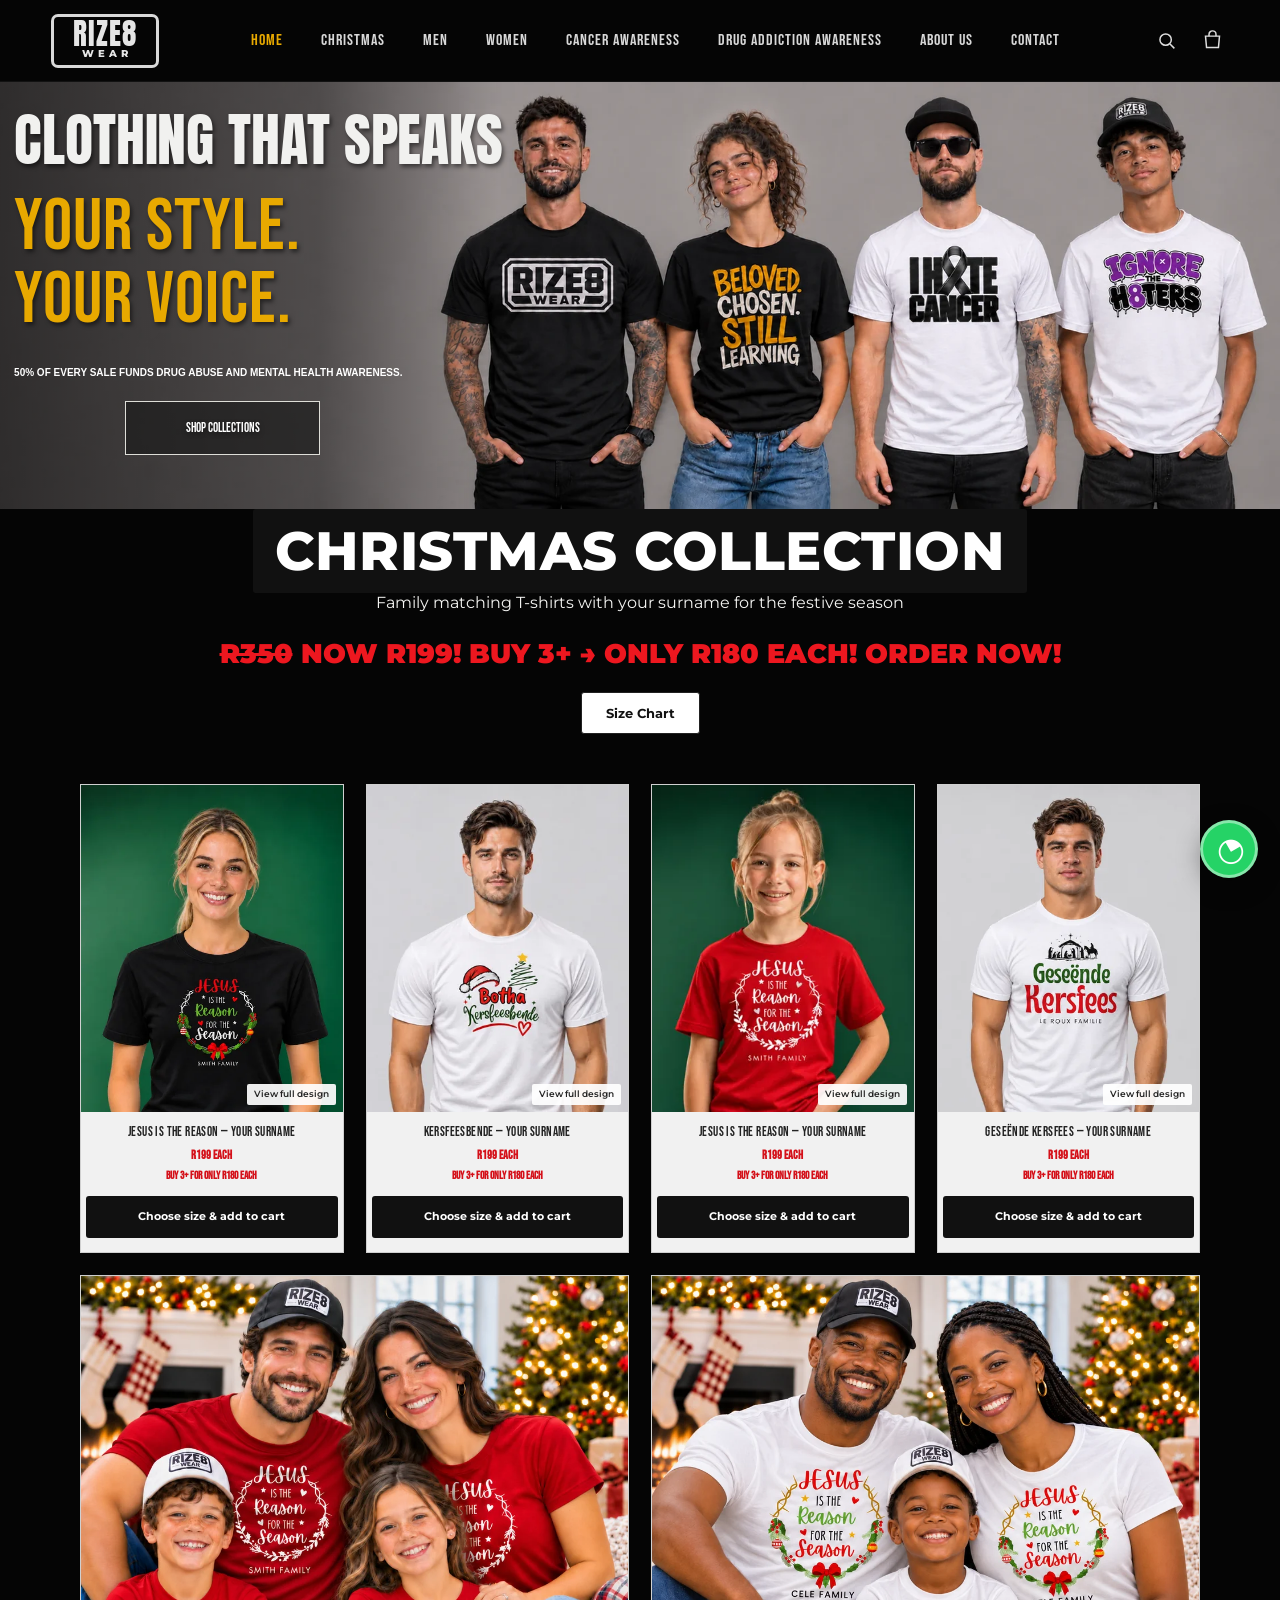
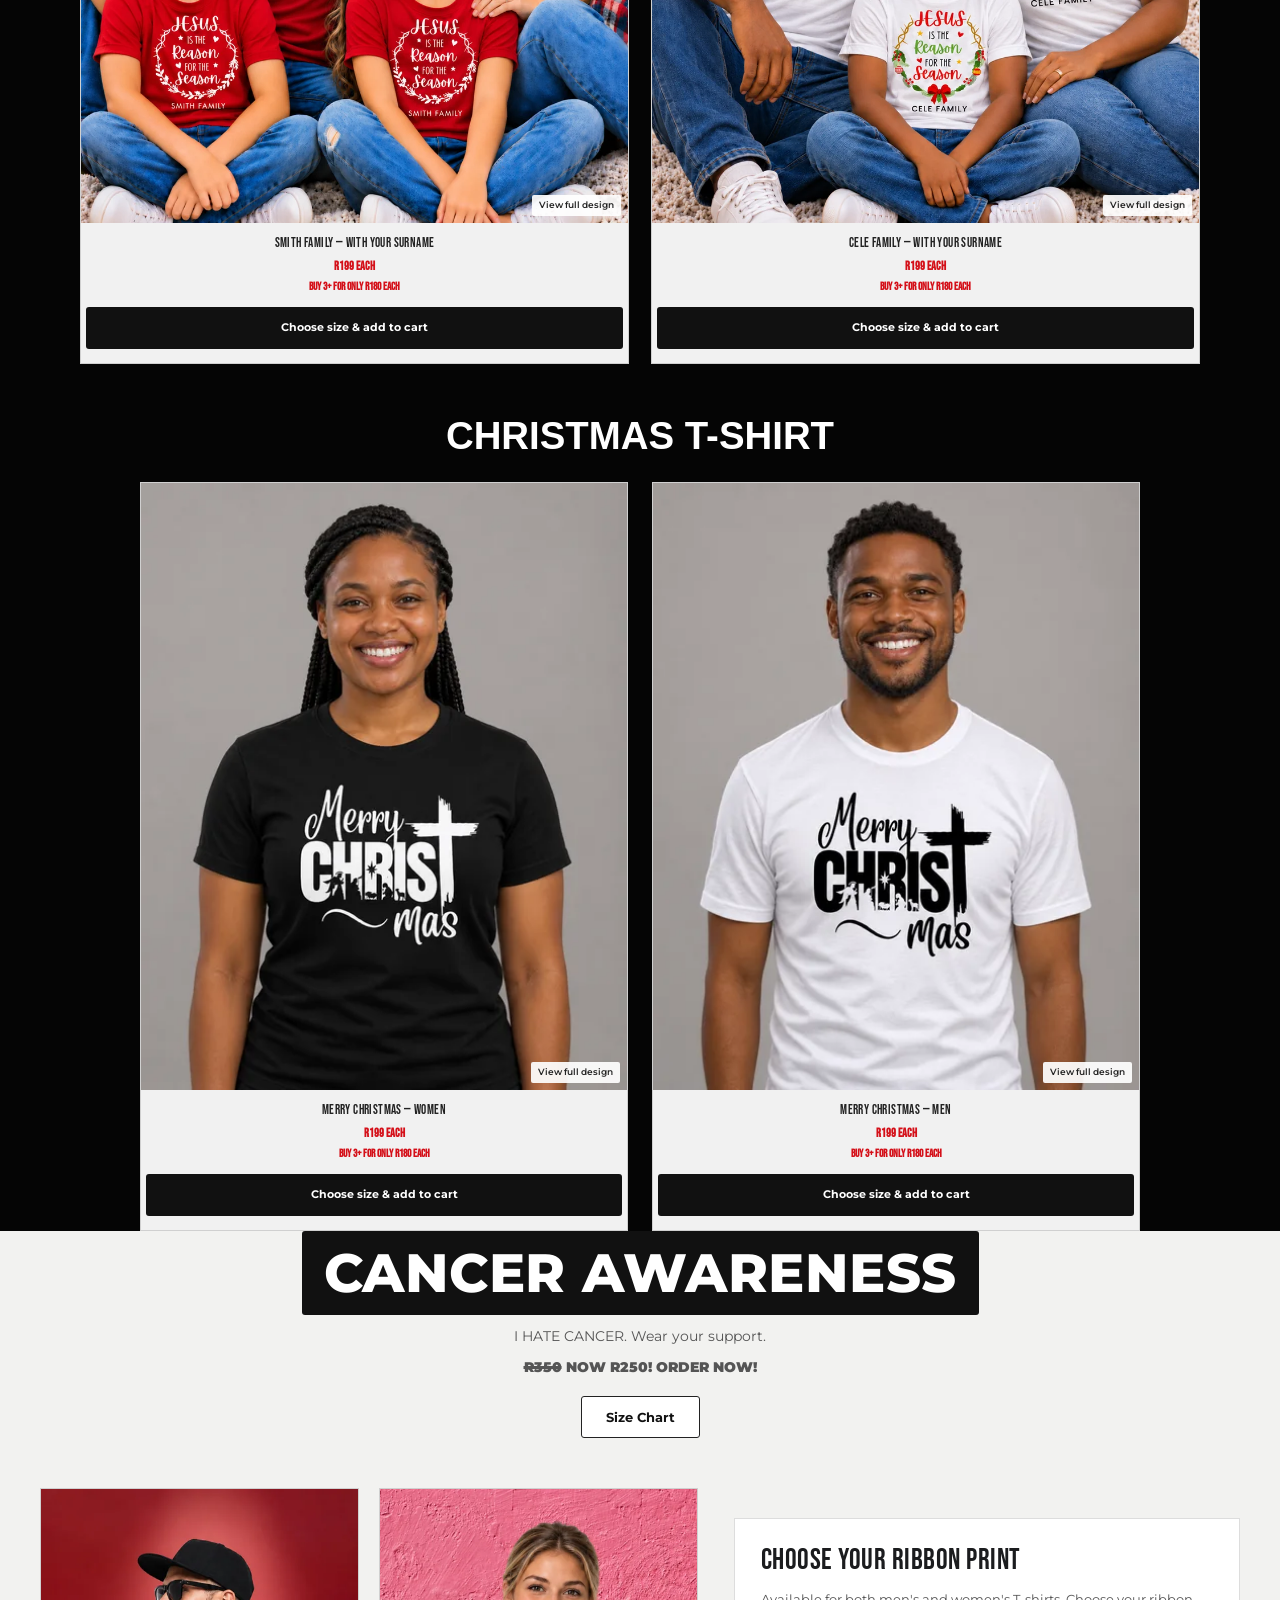
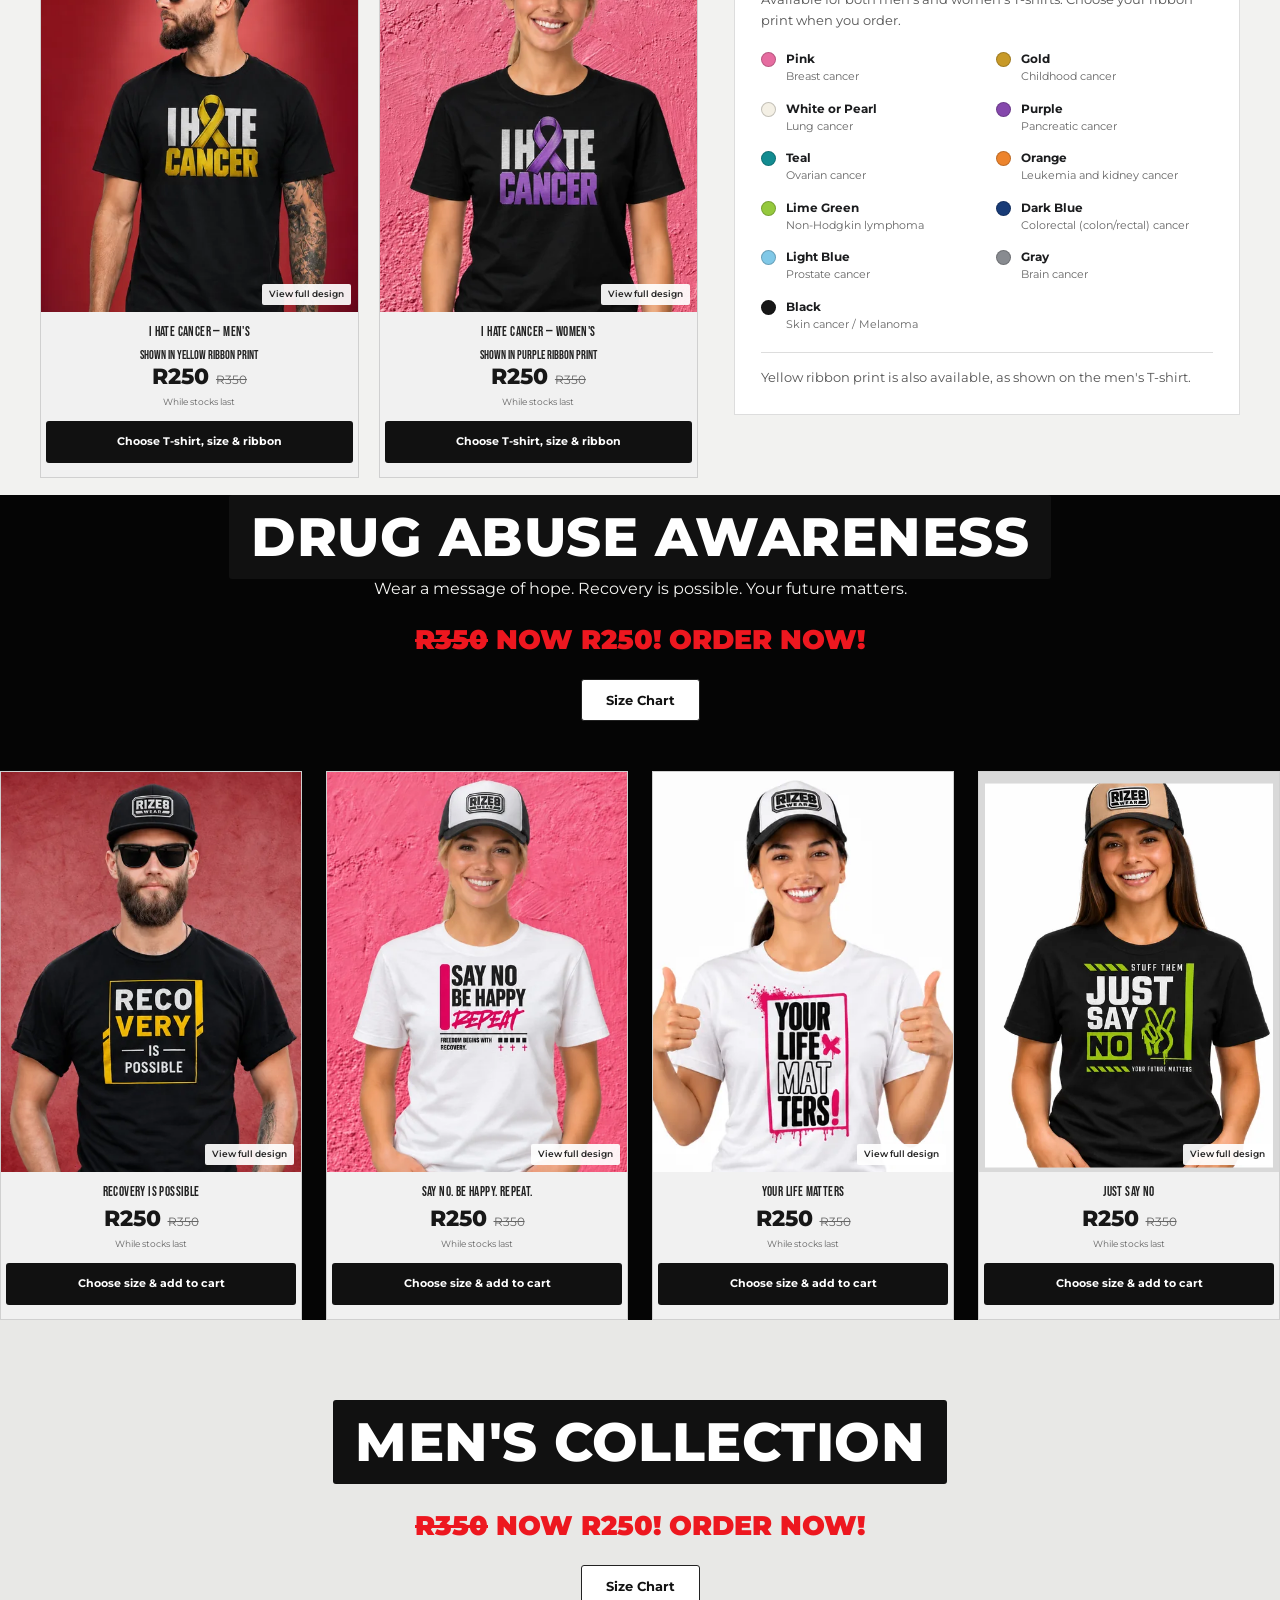
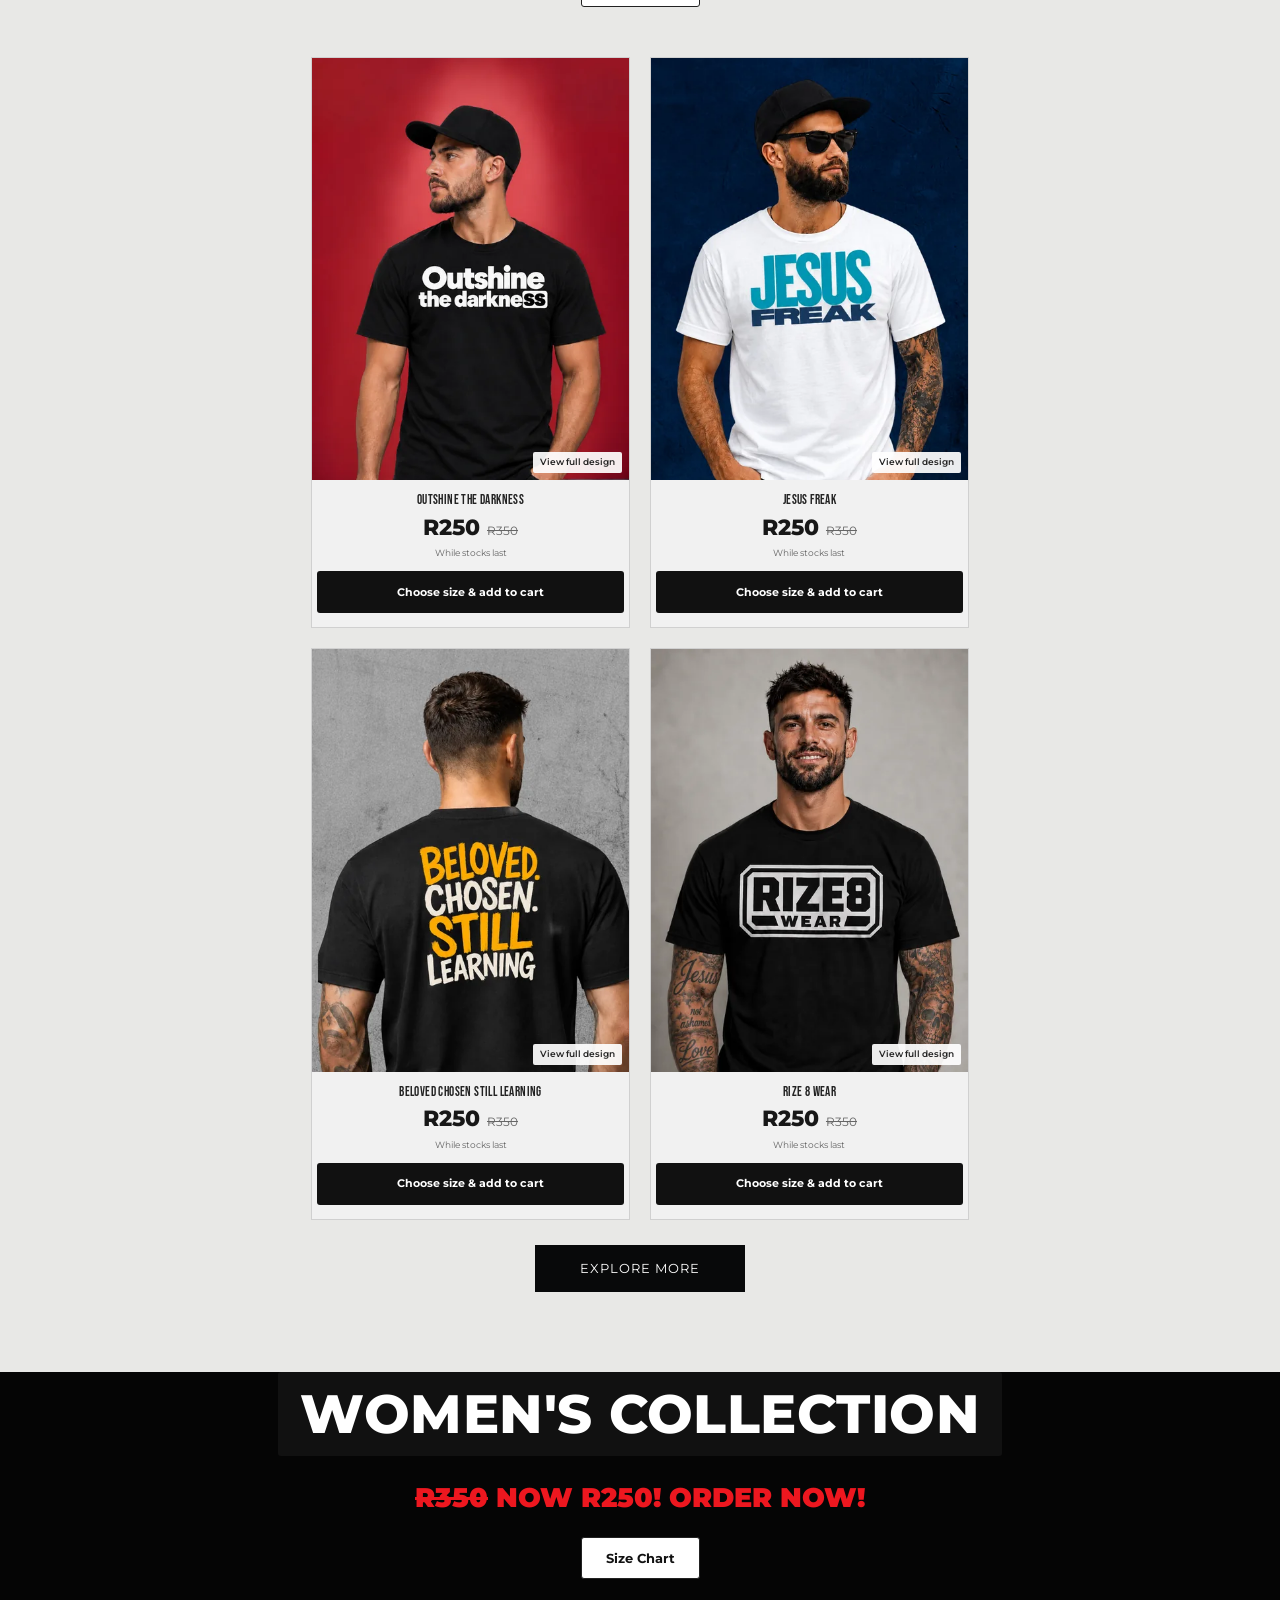
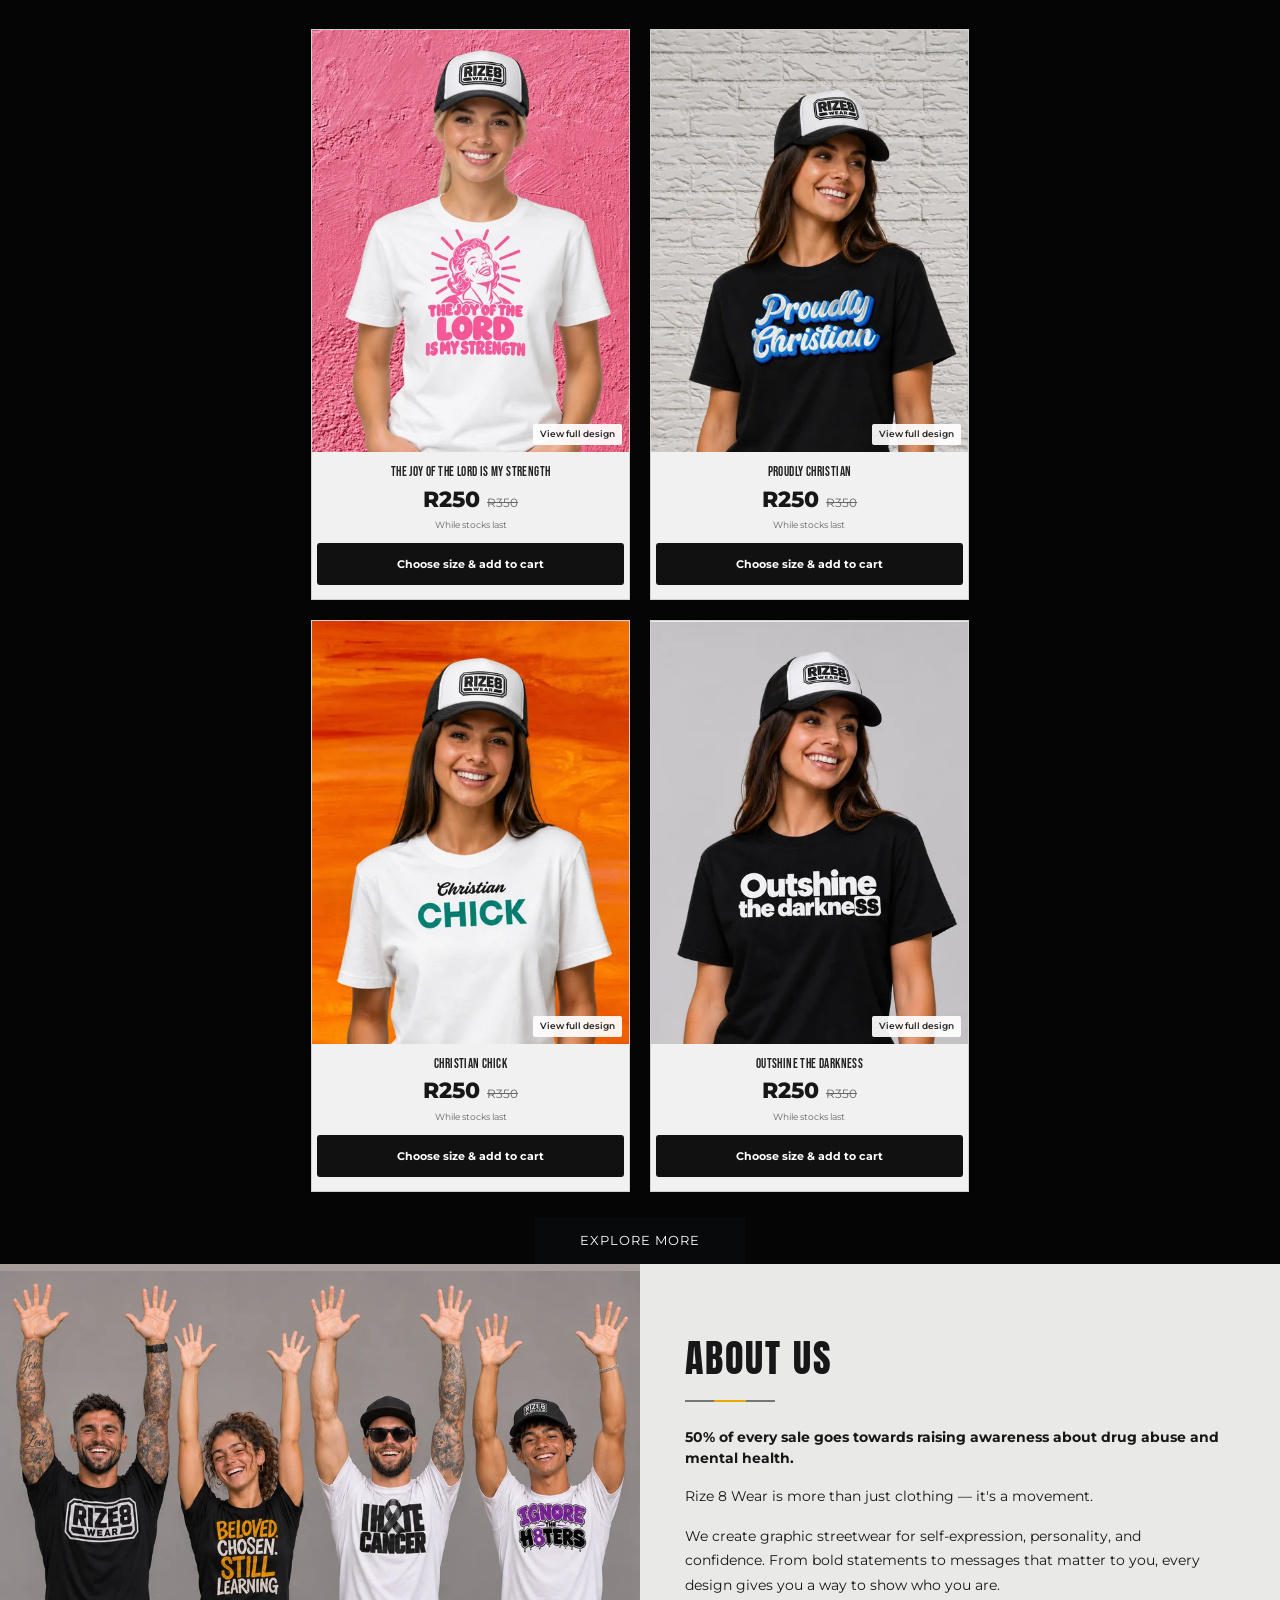
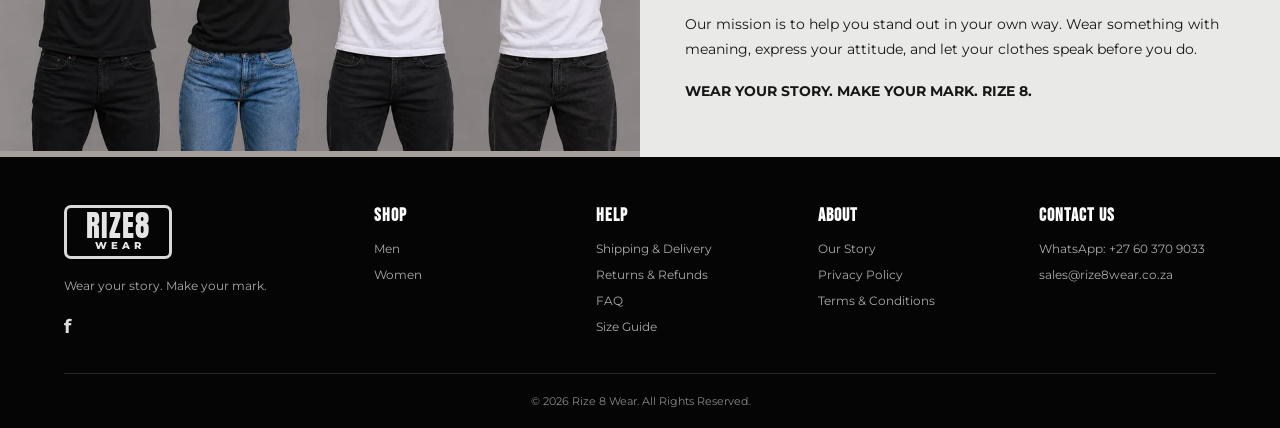
==== index.html @ f811d593 "Run the private R5 test through the normal cart and delivery checkout" ====
<!DOCTYPE html>
<html lang="en">
<head>
  <meta charset="UTF-8">
  <script src="checkout-test.js?v=a9cabbd71dc0"></script>
  <meta name="viewport" content="width=device-width, initial-scale=1.0">

  <title>RIZE 8 Wear | Wear Your Story. Make Your Mark.</title>

  <link rel="preload" as="image" href="images/optimized/10fe5b9bd4d6-hero.webp" media="(max-width: 800px)" fetchpriority="high">
  <link rel="preload" as="image" href="images/optimized/34b0c50af934-hero.webp" media="(min-width: 801px)" fetchpriority="high">
  <link rel="preconnect" href="https://fonts.googleapis.com">
  <link rel="preconnect" href="https://fonts.gstatic.com" crossorigin>

  <link
    href="https://fonts.googleapis.com/css2?family=Anton&family=Bebas+Neue&family=Montserrat:wght@400;500;600;700;800&display=swap"
    rel="stylesheet"
  >

  <link rel="stylesheet" href="style.css?v=5d195c295c37">
<!-- Meta Pixel Code -->
<script>
!function(f,b,e,v,n,t,s)
{if(f.fbq)return;n=f.fbq=function(){n.callMethod?
n.callMethod.apply(n,arguments):n.queue.push(arguments)};
if(!f._fbq)f._fbq=n;n.push=n;n.loaded=!0;n.version='2.0';
n.queue=[];t=b.createElement(e);t.async=!0;
t.src=v;s=b.getElementsByTagName(e)[0];
s.parentNode.insertBefore(t,s)}(window, document,'script',
'https://connect.facebook.net/en_US/fbevents.js');
fbq('init', '1928208843860853');
fbq('track', 'PageView');
</script>
<!-- End Meta Pixel Code -->
</head>

<body>
<noscript><img height="1" width="1" style="display:none" src="https://www.facebook.com/tr?id=1928208843860853&amp;ev=PageView&amp;noscript=1" alt=""></noscript>

  <!-- =========================
       HEADER
  ========================== -->

  <header class="site-header">

    <a href="#home" class="logo" aria-label="RIZE 8 Wear Home">
      <span>RIZE8</span>
      <small>WEAR</small>
    </a>

    <nav class="main-nav" id="mainNav">
      <a href="#home" class="active">HOME</a>

      <a href="#christmas-clothing">CHRISTMAS</a>

      <a href="#menCatalog">MEN</a>

      <a href="#womenCatalog">WOMEN</a>

      <a href="#cancer-awareness">CANCER AWARENESS</a>

      <a href="#drug-abuse-awareness">DRUG ADDICTION AWARENESS</a>

      <a href="#about">ABOUT US</a>
      <a href="#contact">CONTACT</a>
    </nav>

    <div class="header-actions">

      <button class="icon-btn" aria-label="Search" id="searchBtn">
        <svg viewBox="0 0 24 24" aria-hidden="true">
          <circle cx="11" cy="11" r="6.5"></circle>
          <path d="M16 16L21 21"></path>
        </svg>
      </button>

      <button class="icon-btn cart-button" aria-label="Shopping Cart">
        <svg viewBox="0 0 24 24" aria-hidden="true">
          <path d="M4 7h16l-1.2 13H5.2L4 7Z"></path>
          <path d="M8 7V5a4 4 0 0 1 8 0v2"></path>
        </svg>

        <span class="cart-count">0</span>
      </button>

      <button class="mobile-menu-btn" id="mobileMenuBtn" aria-label="Open Menu">
        <span></span>
        <span></span>
        <span></span>
      </button>

    </div>

  </header>


  <!-- =========================
       HERO
  ========================== -->

  <main>

    <section class="hero" id="home">

      <div class="hero-overlay"></div>



      <div class="hero-content">

        <p class="hero-eyebrow">RIZE 8 WEAR</p>

        <h1>CLOTHING THAT SPEAKS</h1>

        <h2><span>YOUR STYLE.</span> <span>YOUR VOICE.</span></h2>
        <div class="hero-support-row"><div class="hero-charity-sticker" role="img" aria-label="50 percent">50%</div><p class="hero-support-copy">of every sale goes towards raising awareness about drug abuse and mental health.</p></div>
        <p class="hero-mobile-support">50% OF EVERY SALE FUNDS DRUG ABUSE AND MENTAL HEALTH AWARENESS.</p>

        <a href="#christmas-clothing" class="outline-btn">
          SHOP COLLECTIONS
        </a>

      </div>

      <picture class="hero-model"><source media="(max-width: 800px)" type="image/webp" srcset="images/optimized/10fe5b9bd4d6-hero.webp"><img src="images/optimized/34b0c50af934-hero.webp" alt="Four RIZE8 Wear models showcasing graphic T-shirts" fetchpriority="high" width="2172" height="724" decoding="async"></picture>

    </section>

    <section class="clothing-section christmas-section" id="christmas-clothing" data-audience="Christmas"><div class="section-title"><h2>CHRISTMAS COLLECTION</h2><div class="title-line"></div><p>Family matching T-shirts with your surname for the festive season</p><p class="christmas-deal"><strong><del aria-label="Previous price R350">R350</del> NOW R199! BUY 3+ &rarr; ONLY R180 EACH! ORDER NOW!</strong></p><button type="button" class="size-chart-button" data-size-chart="christmas-size-chart" aria-haspopup="dialog">Size Chart</button></div><div class="product-grid christmas-grid">
<article class="product-card christmas-card christmas-mom" data-christmas data-price="199" data-bulk-price="180" data-bulk-minimum="3" data-product-id="christmas-mom-jesus-is-the-reason"><div class="product-image"><img src="images/optimized/8939073baa20-480.webp" alt="Mom wearing a black Smith Family Jesus Is the Reason for the Season Christmas T-shirt" loading="lazy" width="1082" height="1454" decoding="async" srcset="images/optimized/8939073baa20-480.webp 480w, images/optimized/8939073baa20-960.webp 960w" sizes="(max-width: 700px) 50vw, (max-width: 1200px) 33vw, 420px" data-full-src="images/optimized/8939073baa20-full.webp"></div><div class="product-info"><h4>JESUS IS THE REASON — YOUR SURNAME</h4><p class="christmas-price">R199 each <span>Buy 3+ for only R180 each</span></p></div></article>
<article class="product-card christmas-card christmas-dad" data-christmas data-price="199" data-bulk-price="180" data-bulk-minimum="3" data-product-id="christmas-dad-botha-kersfeesbende"><div class="product-image"><img src="images/optimized/6912e85e535f-480.webp" alt="Dad wearing a white Botha Kersfeesbende Christmas T-shirt" loading="lazy" width="1122" height="1402" decoding="async" srcset="images/optimized/6912e85e535f-480.webp 480w, images/optimized/6912e85e535f-960.webp 960w" sizes="(max-width: 700px) 50vw, (max-width: 1200px) 33vw, 420px" data-full-src="images/optimized/6912e85e535f-full.webp"></div><div class="product-info"><h4>KERSFEESBENDE — YOUR SURNAME</h4><p class="christmas-price">R199 each <span>Buy 3+ for only R180 each</span></p></div></article>
<article class="product-card christmas-card christmas-girl" data-christmas data-price="199" data-bulk-price="180" data-bulk-minimum="3" data-product-id="christmas-kids-jesus-is-the-reason"><div class="product-image"><img src="images/optimized/7acee882f2a4-480.webp" alt="Girl wearing a red Smith Family Jesus Is the Reason for the Season Christmas T-shirt" loading="lazy" width="1254" height="1254" decoding="async" srcset="images/optimized/7acee882f2a4-480.webp 480w, images/optimized/7acee882f2a4-960.webp 960w" sizes="(max-width: 700px) 50vw, (max-width: 1200px) 33vw, 420px" data-full-src="images/optimized/7acee882f2a4-full.webp"></div><div class="product-info"><h4>JESUS IS THE REASON — YOUR SURNAME</h4><p class="christmas-price">R199 each <span>Buy 3+ for only R180 each</span></p></div></article>
<article class="product-card christmas-card christmas-nativity" data-christmas data-price="199" data-bulk-price="180" data-bulk-minimum="3" data-product-id="christmas-geseende-kersfees-le-roux-familie"><div class="product-image"><img src="images/optimized/74b1e43a6fc1-480.webp" alt="Man wearing a white Geseënde Kersfees nativity T-shirt personalised for Le Roux Familie" loading="lazy" width="1122" height="1402" decoding="async" srcset="images/optimized/74b1e43a6fc1-480.webp 480w, images/optimized/74b1e43a6fc1-960.webp 960w" sizes="(max-width: 700px) 50vw, (max-width: 1200px) 33vw, 420px" data-full-src="images/optimized/74b1e43a6fc1-full.webp"></div><div class="product-info"><h4>GESEËNDE KERSFEES — YOUR SURNAME</h4><p class="christmas-price">R199 each <span>Buy 3+ for only R180 each</span></p></div></article>
<div class="christmas-family-grid"><article class="product-card christmas-card christmas-family-card" data-christmas data-price="199" data-bulk-price="180" data-bulk-minimum="3" data-product-id="christmas-smith-family-matching-christmas-t-shirts"><div class="product-image"><img src="images/optimized/4080202c6b9f-480.webp" alt="Family of four wearing matching red Jesus Is the Reason for the Season Christmas T-shirts" loading="lazy" width="1254" height="1254" decoding="async" srcset="images/optimized/4080202c6b9f-480.webp 480w, images/optimized/4080202c6b9f-960.webp 960w" sizes="(max-width: 700px) 100vw, 600px" data-full-src="images/optimized/4080202c6b9f-full.webp"></div><div class="product-info"><h4>SMITH FAMILY — WITH YOUR SURNAME</h4><p class="christmas-price">R199 each <span>Buy 3+ for only R180 each</span></p></div></article><article class="product-card christmas-card christmas-family-card" data-christmas data-price="199" data-bulk-price="180" data-bulk-minimum="3" data-product-id="christmas-smith-family-white-christmas-t-shirts"><div class="product-image"><img src="images/optimized/c41fc6c1b6a3-480.webp" alt="Cele family of three wearing matching white Jesus Is the Reason for the Season Christmas T-shirts" loading="lazy" width="1254" height="1254" decoding="async" srcset="images/optimized/c41fc6c1b6a3-480.webp 480w, images/optimized/c41fc6c1b6a3-960.webp 960w" sizes="(max-width: 700px) 100vw, 600px" data-full-src="images/optimized/c41fc6c1b6a3-full.webp"></div><div class="product-info"><h4>CELE FAMILY — WITH YOUR SURNAME</h4><p class="christmas-price">R199 each <span>Buy 3+ for only R180 each</span></p></div></article></div>
</div><div class="christmas-individual"><h3>CHRISTMAS T-SHIRT</h3><div class="christmas-individual-grid"><article class="product-card christmas-card" data-christmas data-price="199" data-bulk-price="180" data-bulk-minimum="3" data-product-id="christmas-merry-christmas-women"><div class="product-image"><img src="images/optimized/3e853dd66dfb-480.webp" alt="Merry CHRISTmas women's T-shirt" loading="lazy" width="1122" height="1402" decoding="async" srcset="images/optimized/3e853dd66dfb-480.webp 480w, images/optimized/3e853dd66dfb-960.webp 960w" sizes="(max-width: 700px) 50vw, (max-width: 1200px) 33vw, 420px" data-full-src="images/optimized/3e853dd66dfb-full.webp"></div><div class="product-info"><h4>MERRY CHRISTMAS — WOMEN</h4><p class="christmas-price">R199 each <span>Buy 3+ for only R180 each</span></p></div></article><article class="product-card christmas-card" data-christmas data-price="199" data-bulk-price="180" data-bulk-minimum="3" data-product-id="christmas-merry-christmas-men"><div class="product-image"><img src="images/optimized/7fe50fa643c5-480.webp" alt="Merry CHRISTmas men's T-shirt" loading="lazy" width="1122" height="1402" decoding="async" srcset="images/optimized/7fe50fa643c5-480.webp 480w, images/optimized/7fe50fa643c5-960.webp 960w" sizes="(max-width: 700px) 50vw, (max-width: 1200px) 33vw, 420px" data-full-src="images/optimized/7fe50fa643c5-full.webp"></div><div class="product-info"><h4>MERRY CHRISTMAS — MEN</h4><p class="christmas-price">R199 each <span>Buy 3+ for only R180 each</span></p></div></article></div></div></section>
    <section class="clothing-section cancer-section" id="cancer-awareness" aria-labelledby="cancer-title">
      <div class="section-title"><h2 id="cancer-title">CANCER AWARENESS</h2><div class="title-line"></div><p>I HATE CANCER. Wear your support.</p><p class="collection-deal"><strong><del aria-label="Previous price R350">R350</del> NOW R250! ORDER NOW!</strong></p><button type="button" class="size-chart-button" data-size-chart="cancer-size-chart" aria-haspopup="dialog">Size Chart</button></div>
      <div class="cancer-layout">
        <div class="product-grid cancer-grid"><article class="product-card" data-cancer data-audience="Men's" data-ribbon="Yellow" data-price="250" data-product-id="men-s-i-hate-cancer-men-s"><div class="product-image"><img src="images/optimized/1d3904d883dc-480.webp" alt="I HATE CANCER — YELLOW RIBBON T-shirt" loading="lazy" style="top: 0%" width="941" height="1672" decoding="async" srcset="images/optimized/1d3904d883dc-480.webp 480w, images/optimized/1d3904d883dc-960.webp 941w" sizes="(max-width: 700px) 50vw, (max-width: 1200px) 33vw, 420px" data-full-src="images/optimized/1d3904d883dc-full.webp"></div><div class="product-info"><h4>I HATE CANCER — MEN'S</h4><p class="cancer-feature-caption">Shown in yellow ribbon print</p><div class="launch-offer"><div class="launch-prices"><strong>R250</strong><del aria-label="Normal price R350">R350</del></div><span class="launch-stock">While stocks last</span></div></div></article>
<article class="product-card" data-cancer data-audience="Women's" data-ribbon="Purple" data-price="250" data-product-id="women-s-i-hate-cancer-women-s"><div class="product-image"><img src="images/optimized/0d1162e6e6f0-480.webp" alt="I HATE CANCER — PURPLE RIBBON T-shirt" loading="lazy" style="top: 0%" width="941" height="1672" decoding="async" srcset="images/optimized/0d1162e6e6f0-480.webp 480w, images/optimized/0d1162e6e6f0-960.webp 941w" sizes="(max-width: 700px) 50vw, (max-width: 1200px) 33vw, 420px" data-full-src="images/optimized/0d1162e6e6f0-full.webp"></div><div class="product-info"><h4>I HATE CANCER — WOMEN'S</h4><p class="cancer-feature-caption">Shown in purple ribbon print</p><div class="launch-offer"><div class="launch-prices"><strong>R250</strong><del aria-label="Normal price R350">R350</del></div><span class="launch-stock">While stocks last</span></div></div></article></div>
        <div class="ribbon-guide"><h3>CHOOSE YOUR RIBBON PRINT</h3><p>Available for both men's and women's T-shirts. Choose your ribbon print when you order.</p>
          <ul class="ribbon-list"><li><span class="ribbon-swatch" style="--ribbon-color:#e66ca0" aria-hidden="true"></span><span><strong>Pink</strong><span>Breast cancer</span></span></li>
<li><span class="ribbon-swatch" style="--ribbon-color:#c89a28" aria-hidden="true"></span><span><strong>Gold</strong><span>Childhood cancer</span></span></li>
<li><span class="ribbon-swatch" style="--ribbon-color:#f4f0e5" aria-hidden="true"></span><span><strong>White or Pearl</strong><span>Lung cancer</span></span></li>
<li><span class="ribbon-swatch" style="--ribbon-color:#8548ac" aria-hidden="true"></span><span><strong>Purple</strong><span>Pancreatic cancer</span></span></li>
<li><span class="ribbon-swatch" style="--ribbon-color:#128c91" aria-hidden="true"></span><span><strong>Teal</strong><span>Ovarian cancer</span></span></li>
<li><span class="ribbon-swatch" style="--ribbon-color:#ed842d" aria-hidden="true"></span><span><strong>Orange</strong><span>Leukemia and kidney cancer</span></span></li>
<li><span class="ribbon-swatch" style="--ribbon-color:#95c93d" aria-hidden="true"></span><span><strong>Lime Green</strong><span>Non-Hodgkin lymphoma</span></span></li>
<li><span class="ribbon-swatch" style="--ribbon-color:#183b77" aria-hidden="true"></span><span><strong>Dark Blue</strong><span>Colorectal (colon/rectal) cancer</span></span></li>
<li><span class="ribbon-swatch" style="--ribbon-color:#80c8e7" aria-hidden="true"></span><span><strong>Light Blue</strong><span>Prostate cancer</span></span></li>
<li><span class="ribbon-swatch" style="--ribbon-color:#888b90" aria-hidden="true"></span><span><strong>Gray</strong><span>Brain cancer</span></span></li>
<li><span class="ribbon-swatch" style="--ribbon-color:#171717" aria-hidden="true"></span><span><strong>Black</strong><span>Skin cancer / Melanoma</span></span></li></ul>
          <p class="ribbon-note">Yellow ribbon print is also available, as shown on the men's T-shirt.</p>
        </div>
      </div>
    </section>



   <!-- =========================
     MEN'S CLOTHING
========================= -->
<section id="drug-abuse-awareness" class="clothing-section drug-awareness-section" data-audience="Drug Abuse Awareness" aria-labelledby="drug-awareness-title"><div class="section-title"><h2 id="drug-awareness-title">DRUG ABUSE AWARENESS</h2><p>Wear a message of hope. Recovery is possible. Your future matters.</p><p class="collection-deal"><strong><del>R350</del> NOW R250! ORDER NOW!</strong></p><button type="button" class="size-chart-button" data-size-chart="men-size-chart">Size Chart</button></div><div class="drug-awareness-grid"><article class="product-card" data-price="250" data-product-id="drug-recovery-is-possible"><div class="product-image"><img src="images/optimized/beed299ec25f-480.webp" alt="RECOVERY IS POSSIBLE drug abuse awareness T-shirt" loading="lazy" width="941" height="1672" decoding="async" srcset="images/optimized/beed299ec25f-480.webp 480w, images/optimized/beed299ec25f-960.webp 941w" sizes="(max-width: 700px) 50vw, (max-width: 1200px) 33vw, 420px" data-full-src="images/optimized/beed299ec25f-full.webp"></div><div class="product-info"><h4>RECOVERY IS POSSIBLE</h4><div class="launch-offer"><div class="launch-prices"><strong>R250</strong><del aria-label="Normal price R350">R350</del></div><span class="launch-stock">While stocks last</span></div></div></article>
<article class="product-card" data-price="250" data-product-id="drug-say-no-be-happy"><div class="product-image"><img src="images/optimized/912939443933-480.webp" alt="SAY NO. BE HAPPY. REPEAT. drug abuse awareness T-shirt" loading="lazy" width="931" height="1690" decoding="async" srcset="images/optimized/912939443933-480.webp 480w, images/optimized/912939443933-960.webp 931w" sizes="(max-width: 700px) 50vw, (max-width: 1200px) 33vw, 420px" data-full-src="images/optimized/912939443933-full.webp"></div><div class="product-info"><h4>SAY NO. BE HAPPY. REPEAT.</h4><div class="launch-offer"><div class="launch-prices"><strong>R250</strong><del aria-label="Normal price R350">R350</del></div><span class="launch-stock">While stocks last</span></div></div></article>
<article class="product-card" data-price="250" data-product-id="drug-your-life-matters"><div class="product-image"><img src="images/optimized/9a2d2d7e23fd-480.webp" alt="YOUR LIFE MATTERS drug abuse awareness T-shirt" loading="lazy" width="922" height="1706" decoding="async" srcset="images/optimized/9a2d2d7e23fd-480.webp 480w, images/optimized/9a2d2d7e23fd-960.webp 922w" sizes="(max-width: 700px) 50vw, (max-width: 1200px) 33vw, 420px" data-full-src="images/optimized/9a2d2d7e23fd-full.webp"></div><div class="product-info"><h4>YOUR LIFE MATTERS</h4><div class="launch-offer"><div class="launch-prices"><strong>R250</strong><del aria-label="Normal price R350">R350</del></div><span class="launch-stock">While stocks last</span></div></div></article>
<article class="product-card" data-price="250" data-product-id="drug-just-say-no"><div class="product-image"><img src="images/optimized/857c577b1429-480.webp" alt="JUST SAY NO drug abuse awareness T-shirt" loading="lazy" width="998" height="1576" decoding="async" srcset="images/optimized/857c577b1429-480.webp 480w, images/optimized/857c577b1429-960.webp 960w" sizes="(max-width: 700px) 50vw, (max-width: 1200px) 33vw, 420px" data-full-src="images/optimized/857c577b1429-full.webp"></div><div class="product-info"><h4>JUST SAY NO</h4><div class="launch-offer"><div class="launch-prices"><strong>R250</strong><del aria-label="Normal price R350">R350</del></div><span class="launch-stock">While stocks last</span></div></div></article></div></section>
<section class="clothing-section men-section" id="men-clothing" data-audience="Men's"><div class="section-title"><h2>MEN'S COLLECTION</h2><div class="title-line"></div><p class="collection-deal"><strong><del aria-label="Previous price R350">R350</del> NOW R250! ORDER NOW!</strong></p><button type="button" class="size-chart-button" data-size-chart="men-size-chart" aria-haspopup="dialog">Size Chart</button></div><div class="clothing-columns combined-collection"><div class="product-grid featured-products">
<article class="product-card" data-outshine="men" data-price="250" data-product-id="men-s-outshine-the-darkness"><div class="product-image"><img src="images/optimized/ae5a991600df-480.webp" alt="OUTSHINE THE DARKNESS T-shirt" loading="lazy" style="top: 0%" width="941" height="1672" decoding="async" srcset="images/optimized/ae5a991600df-480.webp 480w, images/optimized/ae5a991600df-960.webp 941w" sizes="(max-width: 700px) 50vw, (max-width: 1200px) 33vw, 420px" data-full-src="images/optimized/ae5a991600df-full.webp"></div><div class="product-info"><h4>OUTSHINE THE DARKNESS</h4><div class="launch-offer"><div class="launch-prices"><strong>R250</strong><del aria-label="Normal price R350">R350</del></div><span class="launch-stock">While stocks last</span></div></div></article>
<div class="product-card" data-price="250" data-product-id="men-s-jesus-freak">
                    <div class="product-image">
                        <img src="images/optimized/3401bf50ea20-480.webp" alt="Jesus Freak T-shirt" loading="lazy" style="top: -12%" width="2430" height="4320" decoding="async" srcset="images/optimized/3401bf50ea20-480.webp 480w, images/optimized/3401bf50ea20-960.webp 960w" sizes="(max-width: 700px) 50vw, (max-width: 1200px) 33vw, 420px" data-full-src="images/optimized/3401bf50ea20-full.webp">
                    </div>
                    <div class="product-info">
                        <h4>JESUS FREAK</h4>
                        <div class="launch-offer"><div class="launch-prices"><strong>R250</strong><del aria-label="Normal price R350">R350</del></div><span class="launch-stock">While stocks last</span></div>
                    </div>
                </div>


<div class="product-card" data-price="250" data-product-id="men-s-beloved-chosen-still-learning">
                    <div class="product-image">
                        <img src="images/optimized/ca62a40a2aeb-480.webp" alt="Beloved Chosen Still Learning T-shirt" loading="lazy" style="top: -8%" width="2430" height="4320" decoding="async" srcset="images/optimized/ca62a40a2aeb-480.webp 480w, images/optimized/ca62a40a2aeb-960.webp 960w" sizes="(max-width: 700px) 50vw, (max-width: 1200px) 33vw, 420px" data-full-src="images/optimized/ca62a40a2aeb-full.webp">
                    </div>
                    <div class="product-info">
                        <h4>BELOVED CHOSEN STILL LEARNING</h4>
                        <div class="launch-offer"><div class="launch-prices"><strong>R250</strong><del aria-label="Normal price R350">R350</del></div><span class="launch-stock">While stocks last</span></div>
                    </div>
                </div>
<div class="product-card" data-price="250" data-product-id="men-s-rize-8-wear"><div class="product-image"><img src="images/optimized/3e90582d38b5-480.webp" alt="RIZE 8 WEAR T-shirt" loading="lazy" style="top: 0" width="941" height="1672" decoding="async" srcset="images/optimized/3e90582d38b5-480.webp 480w, images/optimized/3e90582d38b5-960.webp 941w" sizes="(max-width: 700px) 50vw, (max-width: 1200px) 33vw, 420px" data-full-src="images/optimized/3e90582d38b5-full.webp"></div><div class="product-info"><h4>RIZE 8 WEAR</h4><div class="launch-offer"><div class="launch-prices"><strong>R250</strong><del aria-label="Normal price R350">R350</del></div><span class="launch-stock">While stocks last</span></div></div></div>


</div></div><a href="#menCatalog" class="collection-button" aria-label="Explore more men's designs">EXPLORE MORE</a></section>


    <!-- =========================
         WOMEN'S CLOTHING
    ========================== -->


<section class="clothing-section women-section" id="women-clothing" data-audience="Women's"><div class="section-title"><h2>WOMEN'S COLLECTION</h2><div class="title-line"></div><p class="collection-deal"><strong><del aria-label="Previous price R350">R350</del> NOW R250! ORDER NOW!</strong></p><button type="button" class="size-chart-button" data-size-chart="women-size-chart" aria-haspopup="dialog">Size Chart</button></div><div class="clothing-columns combined-collection"><div class="product-grid featured-products">
<article class="product-card" data-price="250" data-product-id="women-s-the-joy-of-the-lord-is-my-strength"><div class="product-image"><img src="images/optimized/095a3f34670e-480.webp" alt="THE JOY OF THE LORD IS MY STRENGTH T-shirt" loading="lazy" style="top: -6%" width="941" height="1672" decoding="async" srcset="images/optimized/095a3f34670e-480.webp 480w, images/optimized/095a3f34670e-960.webp 941w" sizes="(max-width: 700px) 50vw, (max-width: 1200px) 33vw, 420px" data-full-src="images/optimized/095a3f34670e-full.webp"></div><div class="product-info"><h4>THE JOY OF THE LORD IS MY STRENGTH</h4><div class="launch-offer"><div class="launch-prices"><strong>R250</strong><del aria-label="Normal price R350">R350</del></div><span class="launch-stock">While stocks last</span></div></div></article>
<article class="product-card" data-price="250" data-product-id="women-s-proudly-christian"><div class="product-image"><img src="images/optimized/62d846e32586-480.webp" alt="PROUDLY CHRISTIAN T-shirt" loading="lazy" style="top:0;object-position:center 18%" width="928" height="1695" decoding="async" srcset="images/optimized/62d846e32586-480.webp 480w, images/optimized/62d846e32586-960.webp 928w" sizes="(max-width: 700px) 50vw, (max-width: 1200px) 33vw, 420px" data-full-src="images/optimized/62d846e32586-full.webp"></div><div class="product-info"><h4>PROUDLY CHRISTIAN</h4><div class="launch-offer"><div class="launch-prices"><strong>R250</strong><del aria-label="Normal price R350">R350</del></div><span class="launch-stock">While stocks last</span></div></div></article>
<article class="product-card" data-price="250" data-product-id="women-s-christian-chick"><div class="product-image"><img src="images/optimized/080d08074dbe-480.webp" alt="CHRISTIAN CHICK T-shirt" loading="lazy" style="top:0;object-position:center 18%" width="928" height="1694" decoding="async" srcset="images/optimized/080d08074dbe-480.webp 480w, images/optimized/080d08074dbe-960.webp 928w" sizes="(max-width: 700px) 50vw, (max-width: 1200px) 33vw, 420px" data-full-src="images/optimized/080d08074dbe-full.webp"></div><div class="product-info"><h4>CHRISTIAN CHICK</h4><div class="launch-offer"><div class="launch-prices"><strong>R250</strong><del aria-label="Normal price R350">R350</del></div><span class="launch-stock">While stocks last</span></div></div></article>

<article class="product-card" data-outshine="women" data-price="250" data-product-id="women-s-outshine-the-darkness"><div class="product-image"><img src="images/optimized/f4a9f1ed2ccb-480.webp" alt="OUTSHINE THE DARKNESS T-shirt" loading="lazy" style="top:0;object-position:center 18%" width="937" height="1678" decoding="async" srcset="images/optimized/f4a9f1ed2ccb-480.webp 480w, images/optimized/f4a9f1ed2ccb-960.webp 937w" sizes="(max-width: 700px) 50vw, (max-width: 1200px) 33vw, 420px" data-full-src="images/optimized/f4a9f1ed2ccb-full.webp"></div><div class="product-info"><h4>OUTSHINE THE DARKNESS</h4><div class="launch-offer"><div class="launch-prices"><strong>R250</strong><del aria-label="Normal price R350">R350</del></div><span class="launch-stock">While stocks last</span></div></div></article>



</div></div><a href="#womenCatalog" class="collection-button" aria-label="Explore more women's designs">EXPLORE MORE</a></section>




    <!-- =========================
         ABOUT
    ========================== -->

    <section class="about-section" id="about">

      <div class="about-image">
        <img
          src="images/optimized/89955c29f012-480.webp"
          alt="Four RIZE8 Wear models celebrating with both hands raised, showcasing their graphic T-shirts" loading="lazy"
         width="1448" height="1086" decoding="async" srcset="images/optimized/89955c29f012-480.webp 480w, images/optimized/89955c29f012-960.webp 960w" sizes="(max-width: 800px) 100vw, 50vw" data-full-src="images/optimized/89955c29f012-full.webp">
      </div>

      <div class="about-content">

        <h2>ABOUT US</h2>

        <div class="heading-line about-line"></div>

        <p class="giving-statement"><strong>50% of every sale goes towards raising awareness about drug abuse and mental health.</strong></p>

        <p>
          Rize 8 Wear is more than just clothing — it's a movement.
        </p>

        <p>
          We create graphic streetwear for self-expression, personality, and confidence. From bold statements to messages that matter to you, every design gives you a way to show who you are.
        </p>

        <p>
          Our mission is to help you stand out in your own way. Wear something with meaning, express your attitude, and let your clothes speak before you do.
        </p>

        <strong>
          WEAR YOUR STORY. MAKE YOUR MARK. RIZE 8.
        </strong>

      </div>

    </section>

  </main>


  <!-- =========================
       FOOTER
  ========================== -->

  <footer class="site-footer" id="contact">

    <div class="footer-content">

      <div class="footer-brand">

        <a href="#home" class="logo footer-logo">
          <span>RIZE8</span>
          <small>WEAR</small>
        </a>

        <p>Wear your story. Make your mark.</p>

        <div class="social-links">

          <a
            href="https://web.facebook.com/profile.php?id=61590386022661"
            target="_blank"
            rel="noopener noreferrer"
            aria-label="Facebook"
          >
            f
          </a>





        </div>

      </div>


      <div class="footer-column">

        <h4>SHOP</h4>

        <a href="#menCatalog">Men</a>
        <a href="#womenCatalog">Women</a>

      </div>


      <div class="footer-column">

        <h4>HELP</h4>

        <a href="shipping.html">Shipping &amp; Delivery</a>
        <a href="returns.html">Returns &amp; Refunds</a>
        <a href="faq.html">FAQ</a>
        <a href="#men-size-chart" data-size-chart="men-size-chart" aria-haspopup="dialog">Size Guide</a>

      </div>


      <div class="footer-column">

        <h4>ABOUT</h4>

        <a href="#about">Our Story</a>
        <a href="privacy.html">Privacy Policy</a>
        <a href="terms.html">Terms &amp; Conditions</a>

      </div>


      <div class="footer-column contact-column">

        <h4>CONTACT US</h4>

        <a href="https://wa.me/27603709033" target="_blank" rel="noopener noreferrer">
          WhatsApp: +27 60 370 9033
        </a>

        <a href="mailto:sales@rize8wear.co.za">
          sales@rize8wear.co.za
        </a>

      </div>

    </div>


    <div class="footer-bottom">
      <p>© <span id="currentYear"></span> Rize 8 Wear. All Rights Reserved.</p>
    </div>

  </footer>


  <!-- WHATSAPP -->

  <a
    href="https://wa.me/27603709033"
    class="whatsapp-float"
    target="_blank"
    rel="noopener noreferrer"
    aria-label="Chat with us on WhatsApp"
  >
    <span>◔</span>
  </a>


  <!-- SEARCH PANEL -->

  <div class="search-panel" id="searchPanel">

    <div class="search-box">

      <button class="close-search" id="closeSearch" aria-label="Close Search">
        ×
      </button>

      <h2>SEARCH RIZE 8</h2>

      <input
        type="text"
        placeholder="Search products..."
        aria-label="Search products"
      >

    </div>

  </div>








<div class="catalog-modal" id="menCatalog" data-audience="Men's" role="dialog" aria-modal="true" aria-labelledby="menCatalogTitle"><a href="#men-clothing" class="catalog-overlay" aria-label="Close men collection"></a><div class="catalog-content"><a href="#men-clothing" class="catalog-close" aria-label="Close men collection">&times;</a><div class="catalog-header"><h2 id="menCatalogTitle">MEN'S COLLECTION</h2><div class="title-line"></div><p>MEN'S T-SHIRTS</p><button type="button" class="size-chart-button" data-size-chart="men-size-chart" aria-haspopup="dialog">Size Chart</button></div><div class="catalog-grid">
<article class="product-card" data-outshine="men" data-price="250" data-product-id="men-s-outshine-the-darkness"><div class="product-image"><img src="images/optimized/ae5a991600df-480.webp" alt="OUTSHINE THE DARKNESS T-shirt" loading="lazy" style="top: 0%" width="941" height="1672" decoding="async" srcset="images/optimized/ae5a991600df-480.webp 480w, images/optimized/ae5a991600df-960.webp 941w" sizes="(max-width: 700px) 50vw, (max-width: 1200px) 33vw, 420px" data-full-src="images/optimized/ae5a991600df-full.webp"></div><div class="product-info"><h4>OUTSHINE THE DARKNESS</h4><div class="launch-offer"><div class="launch-prices"><strong>R250</strong><del aria-label="Normal price R350">R350</del></div><span class="launch-stock">While stocks last</span></div></div></article>
<div class="product-card" data-price="250" data-product-id="men-s-jesus-freak">
                    <div class="product-image">
                        <img src="images/optimized/3401bf50ea20-480.webp" alt="Jesus Freak T-shirt" loading="lazy" style="top: -12%" width="2430" height="4320" decoding="async" srcset="images/optimized/3401bf50ea20-480.webp 480w, images/optimized/3401bf50ea20-960.webp 960w" sizes="(max-width: 700px) 50vw, (max-width: 1200px) 33vw, 420px" data-full-src="images/optimized/3401bf50ea20-full.webp">
                    </div>
                    <div class="product-info">
                        <h4>JESUS FREAK</h4>
                        <div class="launch-offer"><div class="launch-prices"><strong>R250</strong><del aria-label="Normal price R350">R350</del></div><span class="launch-stock">While stocks last</span></div>
                    </div>
                </div>


<div class="product-card" data-price="250" data-product-id="men-s-beloved-chosen-still-learning">
                    <div class="product-image">
                        <img src="images/optimized/ca62a40a2aeb-480.webp" alt="Beloved Chosen Still Learning T-shirt" loading="lazy" style="top: -8%" width="2430" height="4320" decoding="async" srcset="images/optimized/ca62a40a2aeb-480.webp 480w, images/optimized/ca62a40a2aeb-960.webp 960w" sizes="(max-width: 700px) 50vw, (max-width: 1200px) 33vw, 420px" data-full-src="images/optimized/ca62a40a2aeb-full.webp">
                    </div>
                    <div class="product-info">
                        <h4>BELOVED CHOSEN STILL LEARNING</h4>
                        <div class="launch-offer"><div class="launch-prices"><strong>R250</strong><del aria-label="Normal price R350">R350</del></div><span class="launch-stock">While stocks last</span></div>
                    </div>
                </div>
<div class="product-card" data-price="250" data-product-id="men-s-rize-8-wear"><div class="product-image"><img src="images/optimized/3e90582d38b5-480.webp" alt="RIZE 8 WEAR T-shirt" loading="lazy" style="top: 0" width="941" height="1672" decoding="async" srcset="images/optimized/3e90582d38b5-480.webp 480w, images/optimized/3e90582d38b5-960.webp 941w" sizes="(max-width: 700px) 50vw, (max-width: 1200px) 33vw, 420px" data-full-src="images/optimized/3e90582d38b5-full.webp"></div><div class="product-info"><h4>RIZE 8 WEAR</h4><div class="launch-offer"><div class="launch-prices"><strong>R250</strong><del aria-label="Normal price R350">R350</del></div><span class="launch-stock">While stocks last</span></div></div></div>


<div class="product-card" data-price="250" data-product-id="men-s-make-space-for-joy"><div class="product-image"><img src="images/optimized/636e70faba5e-480.webp" alt="MAKE SPACE FOR JOY T-shirt" loading="lazy" style="top: 0" width="1024" height="1536" decoding="async" srcset="images/optimized/636e70faba5e-480.webp 480w, images/optimized/636e70faba5e-960.webp 960w" sizes="(max-width: 700px) 50vw, (max-width: 1200px) 33vw, 420px" data-full-src="images/optimized/636e70faba5e-full.webp"></div><div class="product-info"><h4>MAKE SPACE FOR JOY</h4><div class="launch-offer"><div class="launch-prices"><strong>R250</strong><del aria-label="Normal price R350">R350</del></div><span class="launch-stock">While stocks last</span></div></div></div>

<div class="product-card" data-price="250" data-product-id="men-s-cross">
                <div class="product-image">
                    <img src="images/optimized/184bb11cc1ac-480.webp" alt="Cross" loading="lazy" style="top: -7%" width="2430" height="4320" decoding="async" srcset="images/optimized/184bb11cc1ac-480.webp 480w, images/optimized/184bb11cc1ac-960.webp 960w" sizes="(max-width: 700px) 50vw, (max-width: 1200px) 33vw, 420px" data-full-src="images/optimized/184bb11cc1ac-full.webp">
                </div>
                <div class="product-info">
                    <h4>CROSS</h4>
                    <div class="launch-offer"><div class="launch-prices"><strong>R250</strong><del aria-label="Normal price R350">R350</del></div><span class="launch-stock">While stocks last</span></div>
                </div>
            </div>

<div class="product-card" data-price="250" data-product-id="men-s-gospel-gangsta">
                <div class="product-image">
                    <img src="images/optimized/7463ce6e2225-480.webp" alt="Gospel Gangsta" loading="lazy" style="top: -14%" width="2430" height="4320" decoding="async" srcset="images/optimized/7463ce6e2225-480.webp 480w, images/optimized/7463ce6e2225-960.webp 960w" sizes="(max-width: 700px) 50vw, (max-width: 1200px) 33vw, 420px" data-full-src="images/optimized/7463ce6e2225-full.webp">
                </div>
                <div class="product-info">
                    <h4>GOSPEL GANGSTA</h4>
                    <div class="launch-offer"><div class="launch-prices"><strong>R250</strong><del aria-label="Normal price R350">R350</del></div><span class="launch-stock">While stocks last</span></div>
                </div>
            </div>
<div class="product-card" data-price="250" data-product-id="men-s-the-joy-of-the-lord-is-my-strength"><div class="product-image"><img src="images/optimized/51cb2818d992-480.webp" alt="THE JOY OF THE LORD IS MY STRENGTH T-shirt" loading="lazy" style="top: -28%" width="941" height="1672" decoding="async" srcset="images/optimized/51cb2818d992-480.webp 480w, images/optimized/51cb2818d992-960.webp 941w" sizes="(max-width: 700px) 50vw, (max-width: 1200px) 33vw, 420px" data-full-src="images/optimized/51cb2818d992-full.webp"></div><div class="product-info"><h4>THE JOY OF THE LORD IS MY STRENGTH</h4><div class="launch-offer"><div class="launch-prices"><strong>R250</strong><del aria-label="Normal price R350">R350</del></div><span class="launch-stock">While stocks last</span></div></div></div>
<div class="product-card" data-price="250" data-product-id="men-s-jesus">
                <div class="product-image">
                    <img src="images/optimized/52b20a231642-480.webp" alt="Jesus" loading="lazy" style="top: -8%" width="2430" height="4320" decoding="async" srcset="images/optimized/52b20a231642-480.webp 480w, images/optimized/52b20a231642-960.webp 960w" sizes="(max-width: 700px) 50vw, (max-width: 1200px) 33vw, 420px" data-full-src="images/optimized/52b20a231642-full.webp">
                </div>
                <div class="product-info">
                    <h4>JESUS</h4>
                    <div class="launch-offer"><div class="launch-prices"><strong>R250</strong><del aria-label="Normal price R350">R350</del></div><span class="launch-stock">While stocks last</span></div>
                </div>
            </div>

<div class="product-card" data-price="250" data-product-id="men-s-anti-bullying"><div class="product-image"><img src="images/optimized/fa553c5b3f49-480.webp" alt="ANTI BULLYING T-shirt" loading="lazy" style="top: -27.5%" width="2025" height="3600" decoding="async" srcset="images/optimized/fa553c5b3f49-480.webp 480w, images/optimized/fa553c5b3f49-960.webp 960w" sizes="(max-width: 700px) 50vw, (max-width: 1200px) 33vw, 420px" data-full-src="images/optimized/fa553c5b3f49-full.webp"></div><div class="product-info"><h4>ANTI BULLYING</h4><div class="launch-offer"><div class="launch-prices"><strong>R250</strong><del aria-label="Normal price R350">R350</del></div><span class="launch-stock">While stocks last</span></div></div></div>
<div class="product-card" data-price="250" data-product-id="men-s-good-vibes-only"><div class="product-image"><img src="images/optimized/e3e1a7c89192-480.webp" alt="GOOD VIBES ONLY T-shirt" loading="lazy" style="top: -16%" width="2025" height="3600" decoding="async" srcset="images/optimized/e3e1a7c89192-480.webp 480w, images/optimized/e3e1a7c89192-960.webp 960w" sizes="(max-width: 700px) 50vw, (max-width: 1200px) 33vw, 420px" data-full-src="images/optimized/e3e1a7c89192-full.webp"></div><div class="product-info"><h4>GOOD VIBES ONLY</h4><div class="launch-offer"><div class="launch-prices"><strong>R250</strong><del aria-label="Normal price R350">R350</del></div><span class="launch-stock">While stocks last</span></div></div></div></div></div></div>
<div class="catalog-modal" id="womenCatalog" data-audience="Women's" role="dialog" aria-modal="true" aria-labelledby="womenCatalogTitle"><a href="#women-clothing" class="catalog-overlay" aria-label="Close women collection"></a><div class="catalog-content"><a href="#women-clothing" class="catalog-close" aria-label="Close women collection">&times;</a><div class="catalog-header"><h2 id="womenCatalogTitle">WOMEN'S COLLECTION</h2><div class="title-line"></div><p>WOMEN'S T-SHIRTS</p><button type="button" class="size-chart-button" data-size-chart="women-size-chart" aria-haspopup="dialog">Size Chart</button></div><div class="catalog-grid">
<article class="product-card" data-price="250" data-product-id="women-s-the-joy-of-the-lord-is-my-strength"><div class="product-image"><img src="images/optimized/095a3f34670e-480.webp" alt="THE JOY OF THE LORD IS MY STRENGTH T-shirt" loading="lazy" style="top: -6%" width="941" height="1672" decoding="async" srcset="images/optimized/095a3f34670e-480.webp 480w, images/optimized/095a3f34670e-960.webp 941w" sizes="(max-width: 700px) 50vw, (max-width: 1200px) 33vw, 420px" data-full-src="images/optimized/095a3f34670e-full.webp"></div><div class="product-info"><h4>THE JOY OF THE LORD IS MY STRENGTH</h4><div class="launch-offer"><div class="launch-prices"><strong>R250</strong><del aria-label="Normal price R350">R350</del></div><span class="launch-stock">While stocks last</span></div></div></article>
<article class="product-card" data-price="250" data-product-id="women-s-proudly-christian"><div class="product-image"><img src="images/optimized/62d846e32586-480.webp" alt="PROUDLY CHRISTIAN T-shirt" loading="lazy" style="top:0;object-position:center 18%" width="928" height="1695" decoding="async" srcset="images/optimized/62d846e32586-480.webp 480w, images/optimized/62d846e32586-960.webp 928w" sizes="(max-width: 700px) 50vw, (max-width: 1200px) 33vw, 420px" data-full-src="images/optimized/62d846e32586-full.webp"></div><div class="product-info"><h4>PROUDLY CHRISTIAN</h4><div class="launch-offer"><div class="launch-prices"><strong>R250</strong><del aria-label="Normal price R350">R350</del></div><span class="launch-stock">While stocks last</span></div></div></article>
<article class="product-card" data-price="250" data-product-id="women-s-christian-chick"><div class="product-image"><img src="images/optimized/080d08074dbe-480.webp" alt="CHRISTIAN CHICK T-shirt" loading="lazy" style="top:0;object-position:center 18%" width="928" height="1694" decoding="async" srcset="images/optimized/080d08074dbe-480.webp 480w, images/optimized/080d08074dbe-960.webp 928w" sizes="(max-width: 700px) 50vw, (max-width: 1200px) 33vw, 420px" data-full-src="images/optimized/080d08074dbe-full.webp"></div><div class="product-info"><h4>CHRISTIAN CHICK</h4><div class="launch-offer"><div class="launch-prices"><strong>R250</strong><del aria-label="Normal price R350">R350</del></div><span class="launch-stock">While stocks last</span></div></div></article>

<article class="product-card" data-outshine="women" data-price="250" data-product-id="women-s-outshine-the-darkness"><div class="product-image"><img src="images/optimized/f4a9f1ed2ccb-480.webp" alt="OUTSHINE THE DARKNESS T-shirt" loading="lazy" style="top:0;object-position:center 18%" width="937" height="1678" decoding="async" srcset="images/optimized/f4a9f1ed2ccb-480.webp 480w, images/optimized/f4a9f1ed2ccb-960.webp 937w" sizes="(max-width: 700px) 50vw, (max-width: 1200px) 33vw, 420px" data-full-src="images/optimized/f4a9f1ed2ccb-full.webp"></div><div class="product-info"><h4>OUTSHINE THE DARKNESS</h4><div class="launch-offer"><div class="launch-prices"><strong>R250</strong><del aria-label="Normal price R350">R350</del></div><span class="launch-stock">While stocks last</span></div></div></article>
<article class="product-card" data-price="250" data-product-id="women-s-make-space-for-joy"><div class="product-image"><img src="images/optimized/26b7e39eafc9-480.webp" alt="MAKE SPACE FOR JOY T-shirt" loading="lazy" style="top:0;object-position:center 18%" width="1008" height="1561" decoding="async" srcset="images/optimized/26b7e39eafc9-480.webp 480w, images/optimized/26b7e39eafc9-960.webp 960w" sizes="(max-width: 700px) 50vw, (max-width: 1200px) 33vw, 420px" data-full-src="images/optimized/26b7e39eafc9-full.webp"></div><div class="product-info"><h4>MAKE SPACE FOR JOY</h4><div class="launch-offer"><div class="launch-prices"><strong>R250</strong><del aria-label="Normal price R350">R350</del></div><span class="launch-stock">While stocks last</span></div></div></article>
<article class="product-card" data-price="250" data-product-id="women-s-positive-mindset"><div class="product-image"><img src="images/optimized/a91b8d4fb25a-480.webp" alt="POSITIVE MINDSET T-shirt" loading="lazy" style="top: -9%" width="1024" height="1536" decoding="async" srcset="images/optimized/a91b8d4fb25a-480.webp 480w, images/optimized/a91b8d4fb25a-960.webp 960w" sizes="(max-width: 700px) 50vw, (max-width: 1200px) 33vw, 420px" data-full-src="images/optimized/a91b8d4fb25a-full.webp"></div><div class="product-info"><h4>POSITIVE MINDSET</h4><div class="launch-offer"><div class="launch-prices"><strong>R250</strong><del aria-label="Normal price R350">R350</del></div><span class="launch-stock">While stocks last</span></div></div></article>

<article class="product-card" data-price="250" data-product-id="women-s-good-vibes-only"><div class="product-image"><img src="images/optimized/8bbe07d227a8-480.webp" alt="GOOD VIBES ONLY T-shirt" loading="lazy" style="top:0;object-position:center 18%" width="901" height="1744" decoding="async" srcset="images/optimized/8bbe07d227a8-480.webp 480w, images/optimized/8bbe07d227a8-960.webp 901w" sizes="(max-width: 700px) 50vw, (max-width: 1200px) 33vw, 420px" data-full-src="images/optimized/8bbe07d227a8-full.webp"></div><div class="product-info"><h4>GOOD VIBES ONLY</h4><div class="launch-offer"><div class="launch-prices"><strong>R250</strong><del aria-label="Normal price R350">R350</del></div><span class="launch-stock">While stocks last</span></div></div></article>
<article class="product-card" data-price="250" data-product-id="women-s-trust-god"><div class="product-image"><img src="images/optimized/4fc293122ff2-480.webp" alt="TRUST GOD T-shirt" loading="lazy" style="top:0;object-position:center 18%" width="908" height="1732" decoding="async" srcset="images/optimized/4fc293122ff2-480.webp 480w, images/optimized/4fc293122ff2-960.webp 908w" sizes="(max-width: 700px) 50vw, (max-width: 1200px) 33vw, 420px" data-full-src="images/optimized/4fc293122ff2-full.webp"></div><div class="product-info"><h4>TRUST GOD</h4><div class="launch-offer"><div class="launch-prices"><strong>R250</strong><del aria-label="Normal price R350">R350</del></div><span class="launch-stock">While stocks last</span></div></div></article>
<article class="product-card" data-price="250" data-product-id="women-s-beloved-chosen-still-learning"><div class="product-image"><img src="images/optimized/be2b1a0ed4f0-480.webp" alt="BELOVED CHOSEN STILL LEARNING T-shirt" loading="lazy" style="top:0;object-position:center 18%" width="1015" height="1549" decoding="async" srcset="images/optimized/be2b1a0ed4f0-480.webp 480w, images/optimized/be2b1a0ed4f0-960.webp 960w" sizes="(max-width: 700px) 50vw, (max-width: 1200px) 33vw, 420px" data-full-src="images/optimized/be2b1a0ed4f0-full.webp"></div><div class="product-info"><h4>BELOVED CHOSEN STILL LEARNING</h4><div class="launch-offer"><div class="launch-prices"><strong>R250</strong><del aria-label="Normal price R350">R350</del></div><span class="launch-stock">While stocks last</span></div></div></article>

<article class="product-card" data-price="250" data-product-id="women-s-love-wins"><div class="product-image"><img src="images/optimized/155acdce5111-480.webp" alt="LOVE WINS T-shirt" loading="lazy" style="top: -6%" width="941" height="1672" decoding="async" srcset="images/optimized/155acdce5111-480.webp 480w, images/optimized/155acdce5111-960.webp 941w" sizes="(max-width: 700px) 50vw, (max-width: 1200px) 33vw, 420px" data-full-src="images/optimized/155acdce5111-full.webp"></div><div class="product-info"><h4>LOVE WINS</h4><div class="launch-offer"><div class="launch-prices"><strong>R250</strong><del aria-label="Normal price R350">R350</del></div><span class="launch-stock">While stocks last</span></div></div></article>

</div></div></div>
  <script src="script.js?v=800a8c224475"></script>
  <script src="shipping-config.js?v=f344196d94e1"></script>
  <script src="cart-core.js?v=1a6ca6b3ea0d"></script>
  <script src="cart-checkout.js?v=3cf87a94e9df"></script>
<dialog class="collection-size-chart" id="christmas-size-chart" aria-label="Christmas T-shirt size guide"><button type="button" class="chart-close" aria-label="Close size chart">&times;</button><div style="padding:50px 16px 16px"><img src="images/optimized/b0a0cdf6cc35-chart.webp" alt="Christmas T-shirt size guide in centimetres. Sizes S, M, L, XL, 2XL. Width: 50, 53, 57, 60, 62. Height: 70, 74, 75, 79, 80. Sleeve: 20, 23, 23, 25, 26. Measurements are approximate; allow 1 to 2 cm manufacturing tolerance. Measure a similar garment to choose the best fit." style="display:block;width:100%;height:auto" width="1149" height="1368" decoding="async" loading="lazy"></div></dialog>
<dialog class="collection-size-chart" id="cancer-size-chart" aria-label="RIZE 8 T-shirt size guide"><button type="button" class="chart-close" aria-label="Close size chart">&times;</button><div style="padding:50px 16px 16px"><img src="images/optimized/a58938614797-chart.webp" alt="RIZE8 size guide in centimetres. Sizes S, M, L, XL, 2XL, 3XL, 4XL. Width: 46, 50, 57, 61, 65, 72, 79. Height: 70, 76, 78, 79, 80, 80, 85. Sleeve: 17, 22, 22, 24, 27, 30, 31. Measurements approximate; allow 1 to 2 cm manufacturing tolerance." style="display:block;width:100%;height:auto" width="1149" height="1368" decoding="async" loading="lazy"></div></dialog>
<dialog class="collection-size-chart" id="men-size-chart" aria-label="RIZE 8 T-shirt size guide"><button type="button" class="chart-close" aria-label="Close size chart">&times;</button><div style="padding:50px 16px 16px"><img src="images/optimized/a58938614797-chart.webp" alt="RIZE8 size guide in centimetres. Sizes S, M, L, XL, 2XL, 3XL, 4XL. Width: 46, 50, 57, 61, 65, 72, 79. Height: 70, 76, 78, 79, 80, 80, 85. Sleeve: 17, 22, 22, 24, 27, 30, 31. Measurements approximate; allow 1 to 2 cm manufacturing tolerance." style="display:block;width:100%;height:auto" width="1149" height="1368" decoding="async" loading="lazy"></div></dialog>
<dialog class="collection-size-chart" id="women-size-chart" aria-label="RIZE 8 T-shirt size guide"><button type="button" class="chart-close" aria-label="Close size chart">&times;</button><div style="padding:50px 16px 16px"><img src="images/optimized/a58938614797-chart.webp" alt="RIZE8 size guide in centimetres. Sizes S, M, L, XL, 2XL, 3XL, 4XL. Width: 46, 50, 57, 61, 65, 72, 79. Height: 70, 76, 78, 79, 80, 80, 85. Sleeve: 17, 22, 22, 24, 27, 30, 31. Measurements approximate; allow 1 to 2 cm manufacturing tolerance." style="display:block;width:100%;height:auto" width="1149" height="1368" decoding="async" loading="lazy"></div></dialog>
</body>
</html>
---- style.css ----
/* ================================
   RIZE 8 WEAR - MAIN STYLES
================================ */

:root {
  --black: #050505;
  --dark: #111214;
  --dark-grey: #1b1c1e;
  --white: #f4f4f2;
  --light-grey: #e8e8e6;
  --grey: #858585;
  --yellow: #e8a900;
  --border: rgba(255, 255, 255, 0.14);
  --container: 1400px;
}

* {
  box-sizing: border-box;
  margin: 0;
  padding: 0;
}

html {
  scroll-behavior: smooth;
}

body {
  font-family: "Montserrat", Arial, sans-serif;
  background: var(--black);
  color: var(--white);
  overflow-x: hidden;
}

img {
  display: block;
  width: 100%;
}

a {
  color: inherit;
  text-decoration: none;
}

button {
  font: inherit;
}

/* ================================
   HEADER
================================ */

.site-header {
  height: 82px;
  background: #050505;
  display: flex;
  align-items: center;
  justify-content: space-between;
  padding: 0 4%;
  position: relative;
  z-index: 100;
  border-bottom: 1px solid rgba(255, 255, 255, 0.05);
}

.logo {
  width: 108px;
  height: 54px;
  border: 3px solid #d9d9d9;
  border-radius: 7px;
  display: flex;
  flex-direction: column;
  align-items: center;
  justify-content: center;
  line-height: 0.8;
  color: #e5e5e5;
  flex-shrink: 0;
}

.logo span {
  font-family: "Anton", sans-serif;
  font-size: 29px;
  letter-spacing: 1px;
}

.logo small {
  font-family: "Montserrat", sans-serif;
  font-size: 10px;
  font-weight: 800;
  letter-spacing: 4px;
  margin-left: 4px;
  margin-top: 4px;
}

.main-nav {
  display: flex;
  align-items: center;
  gap: 38px;
  margin-left: auto;
  margin-right: auto;
}

.main-nav > a,
.nav-dropdown-btn {
  font-family: "Bebas Neue", sans-serif;
  font-size: 16px;
  letter-spacing: 1px;
  color: #d8d8d8;
  background: none;
  border: 0;
  cursor: pointer;
  transition: color 0.2s ease;
}

.main-nav > a:hover,
.main-nav > a.active,
.nav-dropdown-btn:hover {
  color: var(--yellow);
}

.nav-dropdown {
  position: relative;
}

.nav-dropdown-btn {
  display: flex;
  align-items: center;
  gap: 6px;
}

.nav-dropdown-btn span {
  font-size: 15px;
  font-family: Arial, sans-serif;
}

.dropdown-menu {
  position: absolute;
  top: 30px;
  left: -18px;
  width: 150px;
  background: #0c0c0c;
  border: 1px solid rgba(255, 255, 255, 0.12);
  padding: 8px 0;
  opacity: 0;
  visibility: hidden;
  transform: translateY(8px);
  transition: 0.2s ease;
}

.nav-dropdown:hover .dropdown-menu {
  opacity: 1;
  visibility: visible;
  transform: translateY(0);
}

.dropdown-menu a {
  display: block;
  padding: 11px 18px;
  font-size: 12px;
  font-weight: 600;
  color: #d4d4d4;
}

.dropdown-menu a:hover {
  background: #181818;
  color: var(--yellow);
}

.header-actions {
  display: flex;
  align-items: center;
  gap: 14px;
}

.icon-btn {
  width: 32px;
  height: 32px;
  border: 0;
  background: transparent;
  color: white;
  display: grid;
  place-items: center;
  cursor: pointer;
  position: relative;
}

.icon-btn svg {
  width: 21px;
  height: 21px;
  fill: none;
  stroke: #dedede;
  stroke-width: 1.7;
}

.cart-count {
  display: none;
}

.mobile-menu-btn {
  display: none;
  width: 35px;
  height: 30px;
  border: 0;
  background: transparent;
  flex-direction: column;
  justify-content: center;
  gap: 5px;
  cursor: pointer;
}

.mobile-menu-btn span {
  width: 25px;
  height: 2px;
  background: white;
}

/* ================================
   HERO
================================ */

.hero {
  min-height: 620px;
  position: relative;
  overflow: hidden;
  background:
    radial-gradient(circle at 25% 35%, rgba(255,255,255,0.05), transparent 35%),
    linear-gradient(90deg, #090a0b 0%, #111315 100%);
  display: flex;
  align-items: center;
}

.hero::after {
  content: "";
  position: absolute;
  inset: 0;
  background:
    repeating-linear-gradient(
      125deg,
      rgba(255,255,255,0.018) 0,
      rgba(255,255,255,0.018) 1px,
      transparent 1px,
      transparent 8px
    );
  pointer-events: none;
}

.hero-overlay {
  position: absolute;
  inset: 0;
  background: linear-gradient(
    90deg,
    rgba(0,0,0,0.15) 0%,
    rgba(0,0,0,0.05) 50%,
    rgba(0,0,0,0.25) 100%
  );
  z-index: 1;
}

.hero-charity-sticker {
  position: absolute;
  z-index: 4;
  top: 24px;
  left: 29.7%;
  width: 148px;
  height: 148px;
  display: grid;
  place-content: center;
  border: 4px solid #fff;
  border-radius: 50%;
  background: #e8a900;
  color: #111;
  text-align: center;
  font: 800 15px/1.15 "Montserrat", sans-serif;
  box-shadow: 0 5px 18px rgba(0,0,0,.35);
  transform: translateX(-50%) rotate(8deg);
}

.hero-charity-sticker span {
  display: block;
  margin-top: 4px;
  font-size: 11px;
}

.hero-content {
  width: 100%;
  padding: 0 8%;
  position: relative;
  z-index: 3;
  text-align: center;
}

.hero-eyebrow {
  display: none;
}

.hero h1 {
  font-family: "Anton", sans-serif;
  font-size: clamp(80px, 10vw, 180px);
  line-height: 0.88;
  letter-spacing: 3px;
  color: #f1f1ef;
  font-weight: 400;
}

.hero h2 {
  font-family: "Bebas Neue", sans-serif;
  color: var(--yellow);
  font-size: clamp(38px, 4vw, 70px);
  letter-spacing: 2px;
  margin-top: 18px;
  font-weight: 400;
}

.outline-btn,
.black-btn,
.outline-dark-btn {
  display: inline-flex;
  align-items: center;
  justify-content: center;
  min-width: 190px;
  height: 50px;
  padding: 0 28px;
  margin-top: 30px;
  font-family: "Bebas Neue", sans-serif;
  letter-spacing: 1px;
  font-size: 16px;
  transition: 0.2s ease;
}

.outline-btn {
  border: 1px solid #d9d9d9;
  color: white;
}

.outline-btn:hover {
  background: white;
  color: black;
}


/* ================================
   PRODUCT SECTIONS
================================ */

.product-section {
  padding: 55px 2.5%;
}

.light-section {
  background:
    radial-gradient(circle at 20% 20%, rgba(0,0,0,0.025), transparent 30%),
    #e8e8e6;
  color: #181818;
}

.dark-section {
  background:
    radial-gradient(circle at 50% 20%, rgba(255,255,255,0.03), transparent 30%),
    #121315;
  color: #f1f1ef;
}

.section-heading {
  text-align: center;
  margin-bottom: 28px;
}

.section-heading h2,
.about-content h2 {
  font-family: "Anton", sans-serif;
  font-weight: 400;
  letter-spacing: 2px;
  font-size: clamp(34px, 3vw, 52px);
}

.heading-line {
  width: 90px;
  height: 2px;
  background: linear-gradient(
    90deg,
    #777 0%,
    #777 32%,
    var(--yellow) 32%,
    var(--yellow) 68%,
    #777 68%
  );
  margin: 13px auto 0;
}

.collections-grid {
  max-width: var(--container);
  margin: 0 auto;
  display: grid;
  grid-template-columns: 1fr 1fr;
  gap: 26px;
}

.collection-column {
  text-align: center;
}

.collection-column h3 {
  font-family: "Bebas Neue", sans-serif;
  font-size: 26px;
  letter-spacing: 1px;
  margin-bottom: 12px;
}

.product-grid {
  display: grid;
  gap: 5px;
}

.four-products {
  grid-template-columns: repeat(4, 1fr);
}

.women-products {
  grid-template-columns: repeat(4, 1fr);
}

.product-card {
  background: rgba(255,255,255,0.38);
  border: 1px solid rgba(0,0,0,0.12);
  min-width: 0;
  transition: transform 0.2s ease;
}

.dark-section .product-card {
  background: #e8e8e8;
  color: #171717;
  border-color: rgba(255,255,255,0.2);
}

.product-card:hover {
  transform: translateY(-3px);
}

.product-image {
  aspect-ratio: 0.72;
  overflow: hidden;
  background: #d6d6d6;
}

.product-image img {
  width: 100%;
  height: 100%;
  object-fit: cover;
}

.product-info {
  min-height: 67px;
  padding: 9px 4px;
  display: flex;
  flex-direction: column;
  justify-content: center;
}

.product-info h4 {
  font-family: "Bebas Neue", sans-serif;
  font-size: clamp(12px, 1vw, 16px);
  font-weight: 400;
  letter-spacing: 0.4px;
  line-height: 1.05;
}

.product-info p {
  margin-top: 6px;
  font-family: "Bebas Neue", sans-serif;
  font-size: 14px;
}

.shirt-placeholder {
  width: 72%;
  height: 65%;
  margin: 15% auto;
  background: #565656;
  clip-path: polygon(
    22% 0,
    40% 9%,
    60% 9%,
    78% 0,
    100% 22%,
    82% 42%,
    76% 100%,
    24% 100%,
    18% 42%,
    0 22%
  );
}

.black-btn {
  margin-top: 22px;
  background: #050505;
  color: white;
  border: 1px solid #050505;
}

.black-btn:hover {
  background: var(--yellow);
  border-color: var(--yellow);
  color: #111;
}

.outline-dark-btn {
  margin-top: 22px;
  background: transparent;
  border: 1px solid #d0d0d0;
  color: white;
}

.outline-dark-btn:hover {
  background: white;
  color: black;
}

/* ================================
   ABOUT
================================ */

.about-section {
  background: #e9e9e7;
  color: #171717;
  display: grid;
  grid-template-columns: 1fr 1fr;
  min-height: 480px;
}

.about-image {
  min-height: 480px;
  overflow: hidden;
}

.about-image img {
  width: 100%;
  height: 100%;
  object-fit: cover;
  filter: grayscale(0.25) contrast(1.05);
}

.about-content {
  padding: 65px 9% 55px 7%;
  max-width: 700px;
}

.about-content h2 {
  text-align: left;
}

.about-line {
  margin: 13px 0 25px;
}

.about-content p {
  font-size: 14px;
  line-height: 1.75;
  margin-bottom: 15px;
}

.about-content strong {
  display: block;
  margin-top: 20px;
  font-size: 14px;
  line-height: 1.5;
}

.learn-more {
  min-width: 160px;
  margin-top: 25px;
}

/* ================================
   FOOTER
================================ */

.site-footer {
  background: #050505;
  color: #d8d8d8;
  padding: 48px 5% 20px;
}

.footer-content {
  max-width: var(--container);
  margin: 0 auto;
  display: grid;
  grid-template-columns: 1.5fr repeat(4, 1fr);
  gap: 45px;
}

.footer-logo {
  margin-bottom: 18px;
}

.footer-brand p {
  font-size: 12px;
  color: #aaa;
  line-height: 1.5;
}

.social-links {
  display: flex;
  gap: 22px;
  margin-top: 20px;
}

.social-links a {
  font-size: 19px;
  font-weight: 700;
  color: #ddd;
}

.social-links a:hover {
  color: var(--yellow);
}

.footer-column {
  display: flex;
  flex-direction: column;
  gap: 11px;
}

.footer-column h4 {
  font-family: "Bebas Neue", sans-serif;
  font-size: 18px;
  letter-spacing: 1px;
  color: white;
  margin-bottom: 4px;
}

.footer-column a {
  font-size: 12px;
  color: #aaa;
}

.footer-column a:hover {
  color: var(--yellow);
}

.footer-bottom {
  max-width: var(--container);
  margin: 35px auto 0;
  padding-top: 20px;
  border-top: 1px solid rgba(255,255,255,0.14);
  text-align: center;
}

.footer-bottom p {
  font-size: 11px;
  color: #888;
}

/* ================================
   WHATSAPP
================================ */

.whatsapp-float {
  position: fixed;
  right: 22px;
  bottom: 22px;
  width: 58px;
  height: 58px;
  border-radius: 50%;
  background: #25d366;
  color: white;
  display: grid;
  place-items: center;
  border: 3px solid rgba(255,255,255,0.45);
  box-shadow: 0 8px 24px rgba(0,0,0,0.35);
  z-index: 200;
}

.whatsapp-float span {
  font-size: 32px;
  transform: rotate(-30deg);
}

/* ================================
   SEARCH PANEL
================================ */

.search-panel {
  position: fixed;
  inset: 0;
  background: rgba(0,0,0,0.92);
  z-index: 500;
  display: none;
  align-items: center;
  justify-content: center;
  padding: 25px;
}

.search-panel.active {
  display: flex;
}

.search-box {
  width: min(600px, 100%);
  position: relative;
}

.search-box h2 {
  font-family: "Anton", sans-serif;
  font-weight: 400;
  font-size: 40px;
  letter-spacing: 1px;
  margin-bottom: 20px;
}

.search-box input {
  width: 100%;
  height: 58px;
  padding: 0 18px;
  background: transparent;
  border: 1px solid #777;
  color: white;
  font-size: 16px;
  outline: none;
}

.search-box input:focus {
  border-color: var(--yellow);
}

.close-search {
  position: absolute;
  right: 0;
  top: -58px;
  background: none;
  border: 0;
  color: white;
  font-size: 42px;
  cursor: pointer;
}

/* ================================
   RESPONSIVE
================================ */

@media (max-width: 1050px) {
  .main-nav {
    gap: 22px;
  }

  .site-header {
    padding: 0 3%;
  }

  .hero-content {
    padding-left: 6%;
  }

  .footer-content {
    grid-template-columns: 1.5fr repeat(2, 1fr);
  }

  .footer-brand {
    grid-row: span 2;
  }
}

@media (max-width: 800px) {
  .site-header {
    height: 70px;
  }

  .logo {
    width: 88px;
    height: 45px;
  }

  .logo span {
    font-size: 24px;
  }

  .logo small {
    font-size: 8px;
  }

  .main-nav {
    display: none;
    position: absolute;
    top: 70px;
    left: 0;
    right: 0;
    background: #080808;
    padding: 25px;
    flex-direction: column;
    align-items: flex-start;
    gap: 22px;
    border-bottom: 1px solid #222;
  }

  .main-nav.open {
    display: flex;
  }

  .nav-dropdown {
    width: 100%;
  }

  .nav-dropdown-btn {
    width: 100%;
    justify-content: space-between;
  }

  .dropdown-menu {
    position: static;
    display: none;
    width: 100%;
    opacity: 1;
    visibility: visible;
    transform: none;
    background: #111;
    margin-top: 10px;
  }

  .nav-dropdown:hover .dropdown-menu {
    display: block;
  }

  .mobile-menu-btn {
    display: flex;
  }

  .hero {
    min-height: 600px;
  }

  .hero-content {
    width: 100%;
    padding: 0 7%;
  }

  .hero-model {
    width: 70%;
    right: -20%;
    opacity: 0.45;
  }

  .collections-grid {
    grid-template-columns: 1fr;
    gap: 55px;
  }

  .about-section {
    grid-template-columns: 1fr;
  }

  .about-image {
    min-height: 400px;
  }

  .about-content {
    padding: 50px 8%;
    max-width: none;
  }

  .footer-content {
    grid-template-columns: repeat(2, 1fr);
  }

  .footer-brand {
    grid-column: 1 / -1;
  }
}

@media (max-width: 520px) {
  .hero {
    min-height: 540px;
  }

  .hero-charity-sticker {
    top: 14px;
    left: 29.7%;
    width: 112px;
    height: 112px;
    border-width: 3px;
    font-size: 11px;
  }

  .hero-charity-sticker span {
    font-size: 8px;
  }

  .hero h1 {
    font-size: 58px;
  }

  .hero h2 {
    font-size: 32px;
  }

  .product-section {
    padding: 45px 4%;
  }

  .footer-content {
    grid-template-columns: 1fr 1fr;
    gap: 30px 20px;
  }

  .contact-column {
    grid-column: 1 / -1;
  }

  .whatsapp-float {
    width: 52px;
    height: 52px;
    right: 15px;
    bottom: 15px;
  }
}
/* =========================
   MEN'S CLOTHING SECTION
========================= */

.men-section {
    background: #e8e8e6;
    padding: 80px 6%;
}

.section-title {
    text-align: center;
    margin-bottom: 50px;
}

.section-title h2 {
    margin: 0;
    color: #1b1c1e;
}

.clothing-columns {
    width: 100%;
    max-width: 1500px;
    margin: 0 auto;

    display: grid;
    grid-template-columns: 1fr 1fr;
    gap: 40px;
}

.clothing-category {
    width: 100%;
}

.clothing-category h3 {
    text-align: center;
    margin: 0 0 18px;
    color: #1b1c1e;
}

.product-grid {
    display: grid;
    grid-template-columns: repeat(4, 1fr);
    gap: 6px;
    width: 100%;
}

.product-card {
    width: 100%;
    min-width: 0;
    background: #f3f3f3;
    border: 1px solid #d0d0d0;
    overflow: hidden;
}

.product-image {
    width: 100%;
    aspect-ratio: 3 / 4;
    overflow: hidden;
    background: #d9d9d9;
}

.product-image img {
    width: 100%;
    height: 100%;
    display: block;

    object-fit: cover;
    object-position: center;
}

.product-info {
    background: #f1f1f1;
    text-align: center;
    padding: 14px 5px;
}

.product-info h4 {
    margin: 0 0 8px;
    font-size: 0.8rem;
    color: #222;
}

.product-info p {
    margin: 0;
    font-size: 0.75rem;
    color: #222;
}

.collection-button {
    display: block;
    width: fit-content;
    min-width: 210px;

    margin: 25px auto 0;
    padding: 16px 30px;

    background: #08090a;
    color: white;

    text-align: center;
    text-decoration: none;
    font-size: 0.8rem;
    letter-spacing: 1px;
}

.collection-button:hover {
    background: #e8a900;
    color: #08090a;
}


/* TABLET */

@media (max-width: 1100px) {

    .clothing-columns {
        grid-template-columns: 1fr;
        gap: 60px;
    }

}


/* MOBILE */

@media (max-width: 700px) {

    .men-section {
        padding: 60px 20px;
    }

    .product-grid {
        grid-template-columns: repeat(2, 1fr);
        gap: 8px;
    }

}


.catalog-modal {
    position: fixed;
    inset: 0;
    display: none;
    z-index: 9999;
}

.catalog-modal.active,
.catalog-modal:target {
    display: block;
}

.catalog-overlay {
    position: absolute;
    inset: 0;
    background: rgba(0, 0, 0, 0.85);
}

.catalog-content {
    position: relative;
    z-index: 2;

    width: 90%;
    max-width: 1400px;
    height: 90vh;

    margin: 5vh auto;

    background: #e8e8e6;
    overflow-y: auto;

    padding: 60px;
}

.catalog-close {
    position: absolute;
    top: 20px;
    right: 25px;

    background: none;
    border: none;

    color: #111;
    font-size: 42px;
    line-height: 1;

    cursor: pointer;
}

.catalog-header {
    text-align: center;
    margin-bottom: 45px;
}

.catalog-header h2 {
    margin: 0;
    color: #1b1c1e;
}

.catalog-header p {
    margin-top: 15px;
    font-size: 0.85rem;
    letter-spacing: 3px;
    color: #555;
}

.catalog-grid {
    display: grid;
    grid-template-columns: repeat(4, 1fr);
    gap: 20px;
}

.catalog-grid .product-card {
    background: #f3f3f3;
    border: 1px solid #ccc;
}

.catalog-grid .product-image {
    width: 100%;
    aspect-ratio: 3 / 4;
    overflow: hidden;
}

.catalog-grid .product-image img {
    width: 100%;
    height: 100%;
    display: block;

    object-fit: cover;
    object-position: center;
}

@media (max-width: 900px) {

    .catalog-content {
        width: 95%;
        padding: 50px 25px;
    }

    .catalog-grid {
        grid-template-columns: repeat(2, 1fr);
    }

}

@media (max-width: 500px) {

    .catalog-content {
        width: 100%;
        height: 100vh;
        margin: 0;
        padding: 60px 15px 30px;
    }

    .catalog-grid {
        grid-template-columns: repeat(2, 1fr);
        gap: 10px;
    }

}
/* Compact retail pricing for the launch promotion. */
.launch-offer {
    display: flex;
    flex-direction: column;
    align-items: center;
    gap: 7px;
    font-family: "Montserrat", sans-serif;
}
.launch-badge {
    display: inline-block;
    padding: 4px 7px;
    background: #222;
    color: #fff;
    font-size: 9px;
    font-weight: 700;
    line-height: 1.2;
    letter-spacing: .6px;
    text-transform: uppercase;
}
.launch-prices {
    display: flex;
    justify-content: center;
    align-items: baseline;
    flex-wrap: wrap;
    gap: 7px;
    line-height: 1.1;
}
.launch-prices strong {
    font-size: 22px;
    font-weight: 800;
    color: #171717;
}
.launch-prices del {
    font-size: 12px;
    color: #666;
}
.launch-stock {
    font-size: 9px;
    line-height: 1.4;
    color: #666;
}
.product-image { position: relative; }
.product-enlarge { display: block; width: 100%; height: 100%; padding: 0; border: 0; background: transparent; cursor: zoom-in; }
.product-enlarge:focus-visible { outline: 3px solid #111; outline-offset: -3px; }
.enlarge-hint { position: absolute; bottom: 7px; right: 7px; left: 7px; width: fit-content; margin-left: auto; padding: 5px 7px; border-radius: 2px; background: rgba(255,255,255,.92); color: #222; font: 600 9px/1.2 "Montserrat", sans-serif; pointer-events: none; }
.product-viewer { position: fixed; inset: 0; margin: auto; width: min(92vw, 1000px); max-width: 96vw; height: 94vh; max-height: 94vh; padding: 42px 12px 12px; border: 0; border-radius: 6px; background: #f5f5f5; overflow: auto; }
.product-viewer::backdrop { background: rgba(0,0,0,.82); }
.product-viewer > img { display: block; width: 100%; height: calc(94vh - 95px); object-fit: contain; }
.product-viewer > p { margin: 10px 0 0; text-align: center; color: #222; font: 600 12px/1.4 "Montserrat", sans-serif; }
.viewer-close { position: absolute; top: 5px; right: 10px; width: 36px; height: 36px; border: 0; background: transparent; color: #111; font: 30px/1 sans-serif; cursor: pointer; }




/* Combined collections preserve existing cards and portrait crops. */
.combined-collection { display: block; }
.featured-products { grid-template-columns: repeat(8, minmax(0, 1fr)); }
.featured-products .product-image, .catalog-grid .product-image { position: relative; aspect-ratio: 3 / 4; overflow: hidden; }
.featured-products .product-image img, .catalog-grid .product-image img { position: absolute; left: 0; width: 100%; height: auto; max-width: none; }
@media (max-width: 1100px) { .featured-products { grid-template-columns: repeat(4, minmax(0, 1fr)); } }
@media (max-width: 700px) { .featured-products { grid-template-columns: repeat(2, minmax(0, 1fr)); } }

/* Size and quantity ordering. */
.order-size,.order-now { display:block;width:100%;min-height:42px;padding:10px 6px;border:0;border-radius:3px;background:#111;color:#fff;font:700 11px/1.4 "Montserrat",sans-serif;cursor:pointer; }
.order-size { margin-top:12px; }
.order-size:hover,.order-now:hover { background:#333; }
.order-size:focus-visible,.order-now:focus-visible { outline:3px solid #dca600;outline-offset:3px; }
.order-now[hidden] { display:none; }
.size-order-dialog { position:fixed;inset:0;margin:auto;width:min(92vw,440px);max-width:92vw;max-height:90vh;overflow:auto;padding:44px 24px 24px;border:0;border-radius:6px;background:#f5f5f5;color:#222; }
.size-order-dialog::backdrop { background:rgba(0,0,0,.82); }
.size-order-dialog h2 { font-size:26px;margin:0 0 12px; }
.order-product { font-size:14px;line-height:1.5;margin-bottom:20px; }
.size-order-form { display:grid;gap:10px; }
.size-order-form label { font:700 13px "Montserrat",sans-serif; }
.size-order-form select,.size-order-form input { width:100%;min-height:44px;padding:10px;border:1px solid #aaa;border-radius:3px;background:#fff;font:16px "Montserrat",sans-serif;color:#222; }
.order-total,.order-status,.order-help { font:12px/1.6 "Montserrat",sans-serif; }
.order-total { font-weight:700; }.order-status:empty,.order-total:empty { display:none; }.order-help { color:#666; }


/* Christmas family collection */
.christmas-grid { display:grid; grid-template-columns:repeat(4,minmax(0,1fr)); gap:22px; max-width:1120px; margin:0 auto; }
.christmas-card .product-image { aspect-ratio:4/5; }
.christmas-card .product-image img { position:static; width:100%; height:100%; object-fit:cover; object-position:center top; }
.christmas-card:not(.christmas-family-card) .product-image img { transform-origin:center top; }
.christmas-boy .product-image img { transform:scale(1.38); }
.christmas-girl .product-image img { transform:scale(1.12); }
.christmas-dad .product-image img { transform:scale(1.25); }
.christmas-family-card { grid-column:1 / -1; }
.christmas-family-card .product-image { aspect-ratio:auto; }
.christmas-family-card .product-image img { display:block; height:auto; }
.christmas-price { margin:8px 0 0; font:700 13px/1.45 "Montserrat",sans-serif; color:#181818; }
.christmas-price span { display:block; margin-top:3px; color:#777; font-size:11px; font-weight:500; }
@media(max-width:700px){.christmas-grid{grid-template-columns:repeat(2,minmax(0,1fr));gap:12px}}

/* T-shirt measurement guide */
.size-chart-section { padding:72px 6%; background:#f2f2f0; color:#1b1c1e; }
.size-chart-section .section-title { margin-bottom:34px; }
.size-chart-section .section-title p { margin-top:12px; color:#555; font-size:14px; }
.size-chart-content { display:grid; grid-template-columns:minmax(240px,.85fr) minmax(0,1.15fr); align-items:center; gap:42px; width:100%; max-width:1120px; margin:0 auto; }
.size-chart-copy h3 { margin:0 0 18px; font:400 30px/1.1 "Bebas Neue",sans-serif; letter-spacing:.5px; }
.size-chart-copy ul { display:grid; gap:14px; padding-left:20px; color:#373737; font-size:14px; line-height:1.7; }
.size-chart-tip { margin-top:18px; padding:14px 16px; border-left:4px solid var(--yellow); background:#fff; color:#444; font-size:13px; line-height:1.6; }
.size-chart-content .size-chart-illustration { display:block; width:100%; max-width:620px; height:auto; justify-self:center; padding:10px; background:#fff; border:1px solid #ddd; border-radius:4px; }
@media(max-width:700px) { .size-chart-section { padding:54px 6%; } .size-chart-content { grid-template-columns:1fr; gap:24px; } .size-chart-copy h3 { font-size:26px; } }

/* Dedicated cancer awareness collection. */
.cancer-section { background:#f2f2f0; color:#1b1c1e; scroll-margin-top:90px; }
.cancer-section .section-title p { margin-top:12px; font-size:14px; color:#555; }
.cancer-layout { display:grid; grid-template-columns:minmax(0,1.3fr) minmax(280px,1fr); gap:36px; max-width:1200px; margin:0 auto; align-items:start; }
.cancer-grid { display:grid; grid-template-columns:repeat(2,minmax(0,1fr)); gap:20px; }
.cancer-grid .product-image { position:relative; aspect-ratio:3/4; overflow:hidden; }
.cancer-grid .product-image img { position:absolute; top:0; left:0; width:100%; height:100%; object-fit:cover; object-position:center top; }
.cancer-feature-caption { margin:8px 0; font-size:12px; line-height:1.5; color:#555; }
.ribbon-guide { align-self:stretch; margin:30px 0 80px; padding:26px; background:#fff; border:1px solid #ddd; text-align:left; }
.ribbon-guide h3 { font:400 29px/1.1 'Bebas Neue',sans-serif; letter-spacing:.5px; margin:0 0 12px; }
.ribbon-guide > p { font-size:13px; line-height:1.6; color:#555; }
.ribbon-list { list-style:none; padding:0; margin:20px 0; display:grid; grid-template-columns:repeat(2,minmax(0,1fr)); gap:15px 18px; }
.ribbon-list li { display:flex; align-items:flex-start; gap:10px; font-size:12px; line-height:1.5; }
.ribbon-list strong,.ribbon-list li > span > span { display:block; }
.ribbon-list li > span > span { color:#666; font-size:11px; }
.ribbon-swatch { flex:0 0 15px; width:15px; height:15px; margin-top:2px; border:1px solid rgba(0,0,0,.2); border-radius:50%; background:var(--ribbon-color); }
.ribbon-note { padding-top:14px; border-top:1px solid #ddd; }
.order-ribbon-fields { display:grid; gap:10px; }.order-ribbon-fields[hidden] { display:none; }
@media(max-width:1000px){.cancer-layout{grid-template-columns:1fr;max-width:740px}.ribbon-guide{margin:0;align-self:auto}.ribbon-list{grid-template-columns:repeat(3,minmax(0,1fr))}.main-nav{gap:18px}.main-nav a{font-size:19px}}
@media(max-width:520px){.cancer-grid{gap:12px}.ribbon-guide{padding:20px}.ribbon-list{grid-template-columns:repeat(2,minmax(0,1fr));gap:14px}.ribbon-guide h3{font-size:25px}}

/* Match featured collection portraits to the cancer collection card width. */
:root { --featured-card-width:calc((min(1200px, 100vw) - 36px) * .2826086957 - 10px); }
#men-clothing .featured-products, #women-clothing .featured-products { display:flex; flex-wrap:wrap; justify-content:center; gap:20px; width:100%; max-width:calc(var(--featured-card-width) * 2 + 20px); margin-inline:auto; }
#men-clothing .featured-products > .product-card, #women-clothing .featured-products > .product-card { flex:0 0 var(--featured-card-width); }
@media(min-width:1550px){#men-clothing .featured-products, #women-clothing .featured-products{max-width:calc(var(--featured-card-width) * 4 + 60px)}}
@media(max-width:1000px){
  :root { --featured-card-width:calc((min(740px, 100vw) - 20px) / 2); }
  #men-clothing { padding-inline:0; }
  #men-clothing .featured-products, #women-clothing .featured-products { max-width:740px; }
}
@media(max-width:520px){
  :root { --featured-card-width:calc((100vw - 12px) / 2); }
  #men-clothing .featured-products, #women-clothing .featured-products { gap:12px; }
}

/* Christmas collection offer */
.christmas-section .section-title .christmas-deal { margin:22px auto 0; max-width:1100px; color:#ed171f; font-family:"Montserrat",sans-serif; font-size:clamp(20px,2.1vw,30px); font-weight:900; line-height:1.5; text-wrap:balance; }
.christmas-deal strong {font-weight:900;}
.christmas-deal del {text-decoration-thickness:3px;}
.christmas-section .christmas-price, .christmas-section .christmas-price span {color:#d41019;font-weight:800;}

.delivery-details {display:grid;gap:10px;min-width:0;margin:14px 0 0;padding:16px 0 0;border:0;border-top:1px solid #ccc;}
.delivery-details legend {padding:0 6px 0 0;font:700 16px/1.4 "Montserrat",sans-serif;}
.delivery-details .order-help {margin:0 0 4px;}
.delivery-details .address-confirmation {display:flex;align-items:flex-start;gap:10px;line-height:1.5;}
.delivery-details input[type="checkbox"] {width:20px;min-width:20px;height:20px;min-height:20px;margin:0;padding:0;accent-color:#111;}

.size-order-form[hidden],.order-review[hidden] {display:none;}
.review-details {white-space:pre-line;font:14px/1.7 "Montserrat",sans-serif;overflow-wrap:anywhere;}
.order-review h3 {font:800 20px "Montserrat",sans-serif;margin:12px 0;}
.order-review button {width:100%;min-height:46px;margin-top:10px;}
.order-edit {border:1px solid #111;border-radius:3px;background:#fff;color:#111;font:700 14px "Montserrat",sans-serif;cursor:pointer;}

.christmas-family-grid {grid-column:1/-1;display:grid;grid-template-columns:repeat(2,minmax(0,1fr));gap:22px;}
.christmas-family-grid .christmas-family-card {grid-column:auto;}
@media(max-width:700px){.christmas-family-grid{grid-template-columns:1fr;gap:16px;}}

/* Shallow hero banner matching the supplied reference. */
.hero {height:clamp(220px,23.5vw,360px);min-height:0;}
.hero-content {flex:none;width:54%;height:100%;padding:96px 3% 12px;display:flex;flex-direction:column;align-items:center;justify-content:center;}
.hero-model {position:absolute;inset:0 0 0 54%;width:46%;height:100%;opacity:1;background:#adaaa5;}
.hero-model img {width:100%;height:100%;object-fit:cover;object-position:center top;}
.hero-charity-sticker {top:10px;left:27%;width:clamp(64px,6.5vw,84px);height:clamp(64px,6.5vw,84px);border-width:2px;font-size:clamp(6px,.65vw,8px);}
.hero-charity-sticker span {margin-top:2px;font-size:clamp(5px,.52vw,6.5px);}
.hero h1 {font-size:clamp(28px,4.2vw,68px);line-height:1.05;letter-spacing:.6px;white-space:nowrap;}
.hero h2 {font-size:clamp(16px,2vw,28px);letter-spacing:1px;margin-top:10px;}
.hero .outline-btn {min-width:140px;height:38px;flex-shrink:0;padding:0 16px;margin-top:12px;font-size:12px;}
@media(max-width:800px){
 .hero {height:220px;min-height:0;}
 .hero-content {padding:76px 3% 10px;}
 .hero-charity-sticker {width:60px;height:60px;top:8px;font-size:6px;}
 .hero-charity-sticker span {font-size:5px;}
 .hero h1 {font-size:3.8vw;}
 .hero h2 {font-size:16px;letter-spacing:.4px;}
 .hero-model {inset:0 0 0 54%;width:46%;opacity:1;}
 .hero-model img {object-fit:contain;object-position:center;}
}
@media(max-width:520px){
 .hero {height:220px;min-height:0;}
 .hero-content {padding:74px 3% 8px;}
 .hero h1 {font-size:clamp(20px,5.5vw,28px);white-space:normal;line-height:1.1;}
 .hero h2 {font-size:14px;line-height:1.2;margin-top:8px;}
 .hero .outline-btn {min-width:118px;height:36px;padding:0 10px;margin-top:10px;font-size:11px;}
}

/* Enlarged paper sticker, kept in the hero flow to avoid covering the headline. */
.hero-content {padding:6px 3%;}
.hero-charity-sticker {
 position:relative;top:auto;left:auto;flex-shrink:0;
 width:clamp(89.6px,9.1vw,117.6px);height:clamp(89.6px,9.1vw,117.6px);
 margin:0 0 4px;border:4px solid #fffdf4;
 background:radial-gradient(ellipse at 28% 16%,rgba(255,255,255,.45),transparent 60%),repeating-linear-gradient(0deg,rgba(127,89,0,.025) 0,rgba(127,89,0,.025) 1px,transparent 1px,transparent 3px),linear-gradient(135deg,#ffd858,#f5b900 68%,#e8a100);
 font-size:clamp(8.4px,.91vw,11.2px);font-weight:900;line-height:1.15;
 box-shadow:0 2px 1px rgba(0,0,0,.2),2px 7px 9px rgba(0,0,0,.45),inset 0 1px 2px rgba(255,255,255,.8),inset -2px -3px 5px rgba(124,77,0,.14);
 transform:rotate(8deg);isolation:isolate;
}
.hero-charity-sticker span {margin-top:3px;font-size:clamp(7px,.728vw,9.1px);}
.hero-charity-sticker::before {content:"";position:absolute;inset:2px;border:1px solid rgba(153,107,0,.2);border-radius:50%;pointer-events:none;}
.hero-charity-sticker::after {content:"";position:absolute;right:3%;bottom:3%;width:24%;height:24%;background:linear-gradient(135deg,rgba(151,100,0,.2) 8%,#fffdf1 48%,#ece6d3 72%,#cabda1);clip-path:polygon(100% 0,100% 100%,0 100%);border-radius:0 0 70% 0;filter:drop-shadow(-1px -1px 1px rgba(85,60,0,.25));pointer-events:none;}
.hero h2 {margin-top:6px;}
.hero .outline-btn {margin-top:8px;}
@media(max-width:800px){.hero-content{padding:6px 3%;}.hero-charity-sticker{width:84px;height:84px;font-size:8.4px;border-width:3px;}.hero-charity-sticker span{font-size:7px;}}
@media(max-width:520px){.hero-content{padding:6px 3%;}.hero h2{margin-top:6px;}.hero .outline-btn{height:32px;margin-top:8px;}}

/* Collection-specific offers and measurement guides. */
.collection-deal {margin:22px auto 0;max-width:1100px;color:#ed171f;font:900 clamp(20px,2.1vw,30px)/1.5 "Montserrat",sans-serif;text-wrap:balance;}
.collection-deal strong {font-weight:900;}.collection-deal del {text-decoration-thickness:3px;}
.bulk-price-note {display:block;margin-top:6px;color:#bc111a;font:700 12px/1.5 "Montserrat",sans-serif;}
.size-chart-button {display:inline-flex;align-items:center;justify-content:center;min-height:42px;padding:10px 24px;margin-top:18px;border:1px solid #222;border-radius:3px;background:#fff;color:#111;font:700 13px "Montserrat",sans-serif;cursor:pointer;}
.size-chart-button:hover {background:#111;color:#fff;}.size-chart-button:focus-visible {outline:3px solid #e8a900;outline-offset:3px;}
.collection-size-chart {position:fixed;inset:0;margin:auto;width:min(94vw,1000px);max-height:90vh;padding:0;border:0;border-radius:6px;background:#f2f2f0;color:#1b1c1e;overflow:auto;}
.collection-size-chart::backdrop {background:rgba(0,0,0,.8);}
.collection-size-chart .size-chart-section {padding:50px 30px 30px;}
.collection-size-chart .section-title h2 {color:#1b1c1e;}
.chart-close {position:absolute;top:8px;right:14px;width:36px;height:36px;border:0;background:transparent;color:#111;font:32px/1 Arial;cursor:pointer;}
@media(max-width:700px){.collection-size-chart .size-chart-section{padding:52px 20px 24px;}.collection-size-chart .size-chart-content{gap:20px;}}

/* Full-bleed photo with text reserved for the empty studio background. */
.hero {height:auto;min-height:0;aspect-ratio:3/1;align-items:stretch;background:#a19b97;}
.hero::after {display:none;}
.hero-model {display:block;position:absolute;inset:0;width:100%;height:100%;opacity:1;background:transparent;z-index:0;}
.hero-model img {display:block;width:100%;height:100%;object-fit:cover;object-position:center;}
.hero-overlay {z-index:1;background:linear-gradient(90deg,rgba(0,0,0,.68),rgba(0,0,0,.46) 25%,transparent 39%);}
.hero-content {position:relative;z-index:3;width:33%;height:auto;align-self:stretch;padding:16px 2%;align-items:center;justify-content:center;text-align:center;text-shadow:0 2px 5px rgba(0,0,0,.35);}
.hero h1 {font-size:clamp(26px,3.2vw,58px);line-height:1.08;white-space:normal;letter-spacing:.4px;}
.hero h2 {font-size:clamp(16px,1.7vw,26px);line-height:1.2;margin-top:8px;}
.hero .outline-btn {height:38px;margin-top:10px;background:rgba(0,0,0,.35);}
.hero-charity-sticker {text-shadow:none;}
@media(max-width:800px){
 .hero {height:auto;min-height:0;aspect-ratio:1/1;}
 .hero-model {inset:0;width:100%;height:100%;}
 .hero-model img {object-fit:cover;object-position:center;}
 .hero-overlay {background:linear-gradient(180deg,rgba(0,0,0,.55),rgba(0,0,0,.24) 35%,transparent 50%);}
 .hero-content {position:static;width:70%;height:50%;align-self:flex-start;padding:18px 4%;align-items:flex-start;justify-content:center;text-align:left;}
 .hero h1 {font-size:clamp(24px,6.4vw,38px);line-height:1.08;white-space:normal;}
 .hero h2 {font-size:clamp(15px,3.7vw,20px);margin-top:6px;}
 .hero .outline-btn {height:38px;margin-top:8px;}
 .hero-charity-sticker {position:absolute;top:18px;right:14px;left:auto;width:84px;height:84px;margin:0;font-size:8.4px;}
 .hero-charity-sticker span {font-size:7px;}
}

/* Preserve the complete raised-hands group photo at every screen size. */
.about-image {min-height:0;display:flex;align-items:center;background:#a69e98;}
.about-image img {display:block;width:100%;height:auto;object-fit:contain;filter:none;}

.christmas-nativity .product-image img {transform:scale(1.12);}

/* Large white collection headings with a contrasting backdrop. */
.clothing-section > .section-title h2 {display:inline-block;max-width:100%;padding:12px 22px;background:#111;color:#fff;font-size:clamp(34px,4.2vw,62px);line-height:1.12;font-weight:800;letter-spacing:.5px;border-radius:3px;overflow-wrap:normal;}
@media(max-width:520px){.clothing-section > .section-title h2{padding:10px 14px;font-size:clamp(30px,8.5vw,42px);}}

/* Reference layout: title, tagline, sticker and message side by side, then CTA. */
.hero-content {padding:18px 1%;align-items:center;text-align:center;}
.hero h1 {white-space:nowrap;}
.hero h2 {font-size:clamp(18px,2.1vw,32px);margin-top:3px;}
.hero-support-row {display:flex;align-items:center;justify-content:center;gap:clamp(10px,1.1vw,18px);width:100%;margin-top:clamp(14px,1.8vw,28px);}
.hero-support-row .hero-charity-sticker {position:relative;inset:auto;flex:0 0 auto;margin:0;font-size:clamp(36px,4.1vw,52px);line-height:1;font-weight:900;transform:rotate(-12deg);}
.hero-support-copy {margin:0;color:#f4f4f2;font:700 clamp(11px,1.2vw,19px)/1.3 "Montserrat",sans-serif;text-align:left;text-shadow:none;}
.hero .outline-btn {height:44px;min-width:160px;margin-top:clamp(16px,2.3vw,36px);}
@media(max-width:800px){
 .hero-content {position:relative;width:100%;height:50%;padding:4px 4%;align-items:center;text-align:center;}
 .hero h1 {font-size:clamp(19px,6vw,34px);white-space:nowrap;line-height:1.08;}
 .hero h2 {font-size:clamp(13px,4vw,22px);margin-top:2px;line-height:1.15;}
 .hero-support-row {max-width:520px;gap:12px;margin-top:6px;}
 .hero-support-row .hero-charity-sticker {width:clamp(64px,21vw,100px);height:clamp(64px,21vw,100px);font-size:clamp(28px,8.6vw,43px);}
 .hero-support-copy {font-size:clamp(10px,2.9vw,16px);line-height:1.25;}
 .hero .outline-btn {height:30px;min-width:135px;margin-top:6px;font-size:11px;}
}

/* Mobile hero replica: fill the existing clear upper half with centred copy. */
.hero-mobile-support {display:none;}
@media(max-width:800px){
 .hero-overlay {background:none;}
 .hero-content {width:100%;height:50%;padding:3% 2.4% 0;align-items:center;justify-content:flex-start;text-align:center;}
 .hero h1 {max-width:100%;font-family:"Anton",sans-serif;font-size:10.4vw;line-height:1.1;letter-spacing:0;white-space:nowrap;text-shadow:1px 2px 3px rgba(0,0,0,.42);}
 .hero h2 {font-family:"Bebas Neue",sans-serif;font-size:6.8vw;line-height:1.1;letter-spacing:.6px;margin-top:2.8vw;text-shadow:1px 2px 3px rgba(0,0,0,.4);}
 .hero-support-row {display:none;}
 .hero-mobile-support {display:block;max-width:100%;margin:3.6vw 0 0;color:#fff;font:400 2.25vw/1.2 "Anton",sans-serif;white-space:nowrap;text-align:center;text-shadow:none;}
 .hero .outline-btn {width:35%;min-width:0;height:9.4vw;min-height:0;margin-top:2vw;padding:0 8px;font-size:2.4vw;letter-spacing:.5px;border:1px solid #deded8;background:rgba(25,25,25,.65);}
}

/* Match the customer's tighter mobile composition and two-line tagline. */
@media(max-width:800px){
 .hero-content {padding:4.3% 1.5% 0;}
 .hero h1 {font-size:11.3vw;line-height:1;letter-spacing:-.1px;}
 .hero h2 {align-self:flex-start;margin-top:1vw;padding-left:1%;font-size:8.4vw;line-height:1.02;text-align:left;}
 .hero h2 span {display:block;}
 .hero-mobile-support {width:100%;padding-left:1%;margin-top:1.4vw;font:700 2.38vw/1.06 Arial,sans-serif;text-align:left;}
 .hero .outline-btn {margin-top:.7vw;}
}

/* Desktop reference: prominent left copy with the models kept unobstructed. */
@media(min-width:801px){
 .hero-content {width:42%;padding:2.2vw 1.1vw 0;align-items:flex-start;justify-content:flex-start;text-align:left;}
 .hero h1 {font-family:"Anton",sans-serif;font-size:calc(4.6vw - 1px);line-height:1.05;letter-spacing:-.1px;white-space:nowrap;text-shadow:2px 3px 4px rgba(0,0,0,.5);}
 .hero h2 {font-family:"Bebas Neue",sans-serif;font-size:5.7vw;line-height:1;letter-spacing:1px;margin-top:1.6vw;text-align:left;text-shadow:2px 3px 4px rgba(0,0,0,.5);}
 .hero h2 span {display:block;}
 .hero-support-row {display:none;}
 .hero-mobile-support {display:block;width:100%;margin:2.3vw 0 0;color:#fff;font:700 calc(.86vw - 1px)/1.1 Arial,sans-serif;white-space:nowrap;text-align:left;text-shadow:none;}
 .hero .outline-btn {width:15.2vw;min-width:0;height:4.2vw;margin:1.8vw 0 0 8.7vw;padding:0;font-size:1vw;letter-spacing:0;border:1px solid #deded8;background:rgba(25,25,25,.65);}
}

.drug-awareness-grid{display:grid;grid-template-columns:repeat(4,minmax(0,1fr));gap:24px;max-width:1500px;margin:35px auto 0}.drug-awareness-grid .product-image{aspect-ratio:3/4;overflow:hidden}.drug-awareness-grid .product-image img{width:100%;height:100%;object-fit:cover;object-position:center 28%}@media(max-width:800px){.drug-awareness-grid{grid-template-columns:repeat(2,minmax(0,1fr));gap:14px}}

/* Align awareness portraits by their faces and shirt artwork. */
.drug-awareness-grid .product-card:nth-child(3) .product-image img{transform:scale(1.16) translateY(-5%);transform-origin:center center;}
.drug-awareness-grid .product-card:nth-child(4) .product-image img{transform:scale(.96) translateY(3%);transform-origin:center top;}

.christmas-individual{max-width:1000px;margin:50px auto 0}.christmas-individual>h3{text-align:center;color:white;font:700 clamp(26px,3vw,44px) Arial,sans-serif;margin-bottom:24px}.christmas-individual-grid{display:grid;grid-template-columns:repeat(2,minmax(0,1fr));gap:24px}.christmas-individual-grid .product-image{aspect-ratio:4/5;overflow:hidden}.christmas-individual-grid .product-image img{width:100%;height:100%;object-fit:cover;object-position:top}@media(max-width:520px){.christmas-individual-grid{gap:14px}}

.order-browse{width:100%;min-height:44px;margin-top:10px;padding:10px;border:1px solid #111;border-radius:3px;background:#fff;color:#111;font:700 13px Montserrat,sans-serif;cursor:pointer}.order-browse:hover{background:#eee}

/* Shared editable cart and combined checkout. */
.cart-dialog{width:min(94vw,640px);max-width:94vw;padding:44px 24px 24px;overscroll-behavior:contain;}
.cart-dialog [data-cart-view][hidden]{display:none;}
.cart-dialog .size-order-form{gap:12px;}
.cart-dialog .size-order-form label{font-size:14px;line-height:1.45;}
.cart-dialog .order-now,.cart-dialog .order-browse,.cart-dialog .order-edit{font-size:14px;min-height:46px;}
.cart-dialog .order-help{font-size:14px;line-height:1.55;}
.cart-dialog .order-total,.cart-dialog .order-status{font-size:14px;}
.cart-dialog .cart-surname-fields{display:grid;gap:10px;}
.cart-dialog .cart-surname-fields[hidden]{display:none;}
.cart-feedback{font:600 14px/1.5 Montserrat,sans-serif;color:#23502e;margin:0 0 16px;}
.cart-feedback:empty{display:none;}
.cart-line{display:grid;grid-template-columns:88px minmax(0,1fr);gap:16px;padding:18px 0;border-bottom:1px solid #ccc;text-align:left;}
.cart-line img{width:88px;height:112px;object-fit:cover;object-position:center top;border-radius:3px;}
.cart-dialog .cart-line h3{font:800 16px/1.4 Montserrat,sans-serif;color:#222;margin:0 0 8px;overflow-wrap:anywhere;}
.cart-line p,.checkout-line{font:14px/1.5 Montserrat,sans-serif;margin:5px 0;overflow-wrap:anywhere;}
.cart-line-price{font-weight:700!important;}
.cart-quantity-label{display:flex;gap:10px;align-items:center;margin-top:12px;font:600 14px Montserrat,sans-serif;}
.cart-quantity-label input{width:76px;min-height:44px;padding:8px;border:1px solid #888;border-radius:3px;color:#222;background:#fff;font:16px Montserrat,sans-serif;}
.cart-line-actions{display:flex;flex-wrap:wrap;gap:10px;margin-top:12px;}
.cart-line-actions button{min-height:44px;padding:8px 12px;background:#fff;border:1px solid #333;border-radius:3px;color:#222;font:700 14px Montserrat,sans-serif;cursor:pointer;}
.cart-total-box{margin:18px 0;padding:16px;background:#fff;border:1px solid #ccc;border-radius:3px;}
.cart-total-box p{display:flex;justify-content:space-between;gap:12px;font:14px/1.5 Montserrat,sans-serif;margin:6px 0;}
.cart-total-box p:last-child{padding-top:10px;border-top:1px solid #ccc;font-size:18px;font-weight:800;}
.cart-dialog .cart-checkout:disabled{opacity:.5;cursor:not-allowed;}
.cart-dialog .checkout-summary{margin-bottom:12px;}
.cart-dialog .review-details{font-size:14px;}
.cart-dialog button:focus-visible,.cart-dialog input:focus-visible,.cart-dialog select:focus-visible{outline:3px solid #b88800;outline-offset:2px;}
.cart-dialog .order-status[role=alert]{color:#a41010;}
.cart-dialog .order-edit{min-height:46px;padding:10px;}
@media(max-width:480px){.cart-dialog{padding:42px 16px 20px;}.cart-line{grid-template-columns:64px minmax(0,1fr);gap:12px;}.cart-line img{width:64px;height:90px;}.cart-dialog .cart-line h3{font-size:14px;}}

/* Delivery choices and final customer confirmation. */
.cart-dialog .delivery-methods{margin:10px 0;padding:16px 0;border:0;border-top:1px solid #ccc;min-width:0;}
.cart-dialog .delivery-methods legend{font:800 18px/1.4 Montserrat,sans-serif;}
.delivery-options{display:grid;gap:12px;}
.delivery-option{padding:14px;border:1px solid #aaa;border-radius:4px;background:#fff;}
.delivery-option.selected{border:2px solid #aa7d00;padding:13px;background:#fffbee;}
.cart-dialog .delivery-option label{display:flex;align-items:flex-start;gap:12px;cursor:pointer;}
.cart-dialog .delivery-option input[type=radio]{width:20px;min-width:20px;min-height:20px;height:20px;margin:2px 0 0;padding:0;accent-color:#111;}
.delivery-option strong,.delivery-option small,.delivery-fee{display:block;}
.delivery-option strong{font-size:14px;line-height:1.45;}.delivery-fee{font-weight:800;margin-top:5px;}
.delivery-option small{font-size:14px;line-height:1.5;margin-top:7px;font-weight:400;color:#555;}
.delivery-option a{display:inline-block;margin:10px 0 0 32px;font:600 14px/1.5 Montserrat,sans-serif;color:#333;text-decoration:underline;}
.door-address-fields,.quote-area-fields{display:grid;gap:10px;}
.door-address-fields[hidden],.quote-area-fields[hidden]{display:none;}
.review-delivery{white-space:pre-line;font:600 14px/1.7 Montserrat,sans-serif;padding:16px;margin-top:20px;background:#fff;border:1px solid #aaa;overflow-wrap:anywhere;}
.cart-dialog .final-confirmation{display:flex;align-items:flex-start;gap:12px;margin:16px 0;font:700 14px/1.6 Montserrat,sans-serif;}
.cart-dialog .final-confirmation input{width:22px;min-width:22px;height:22px;margin:2px 0 0;accent-color:#111;}
.cart-dialog button:disabled{opacity:.6;cursor:wait;}

.delivery-option.unavailable{opacity:.65;background:#eee;}.delivery-option.unavailable label{cursor:not-allowed;}
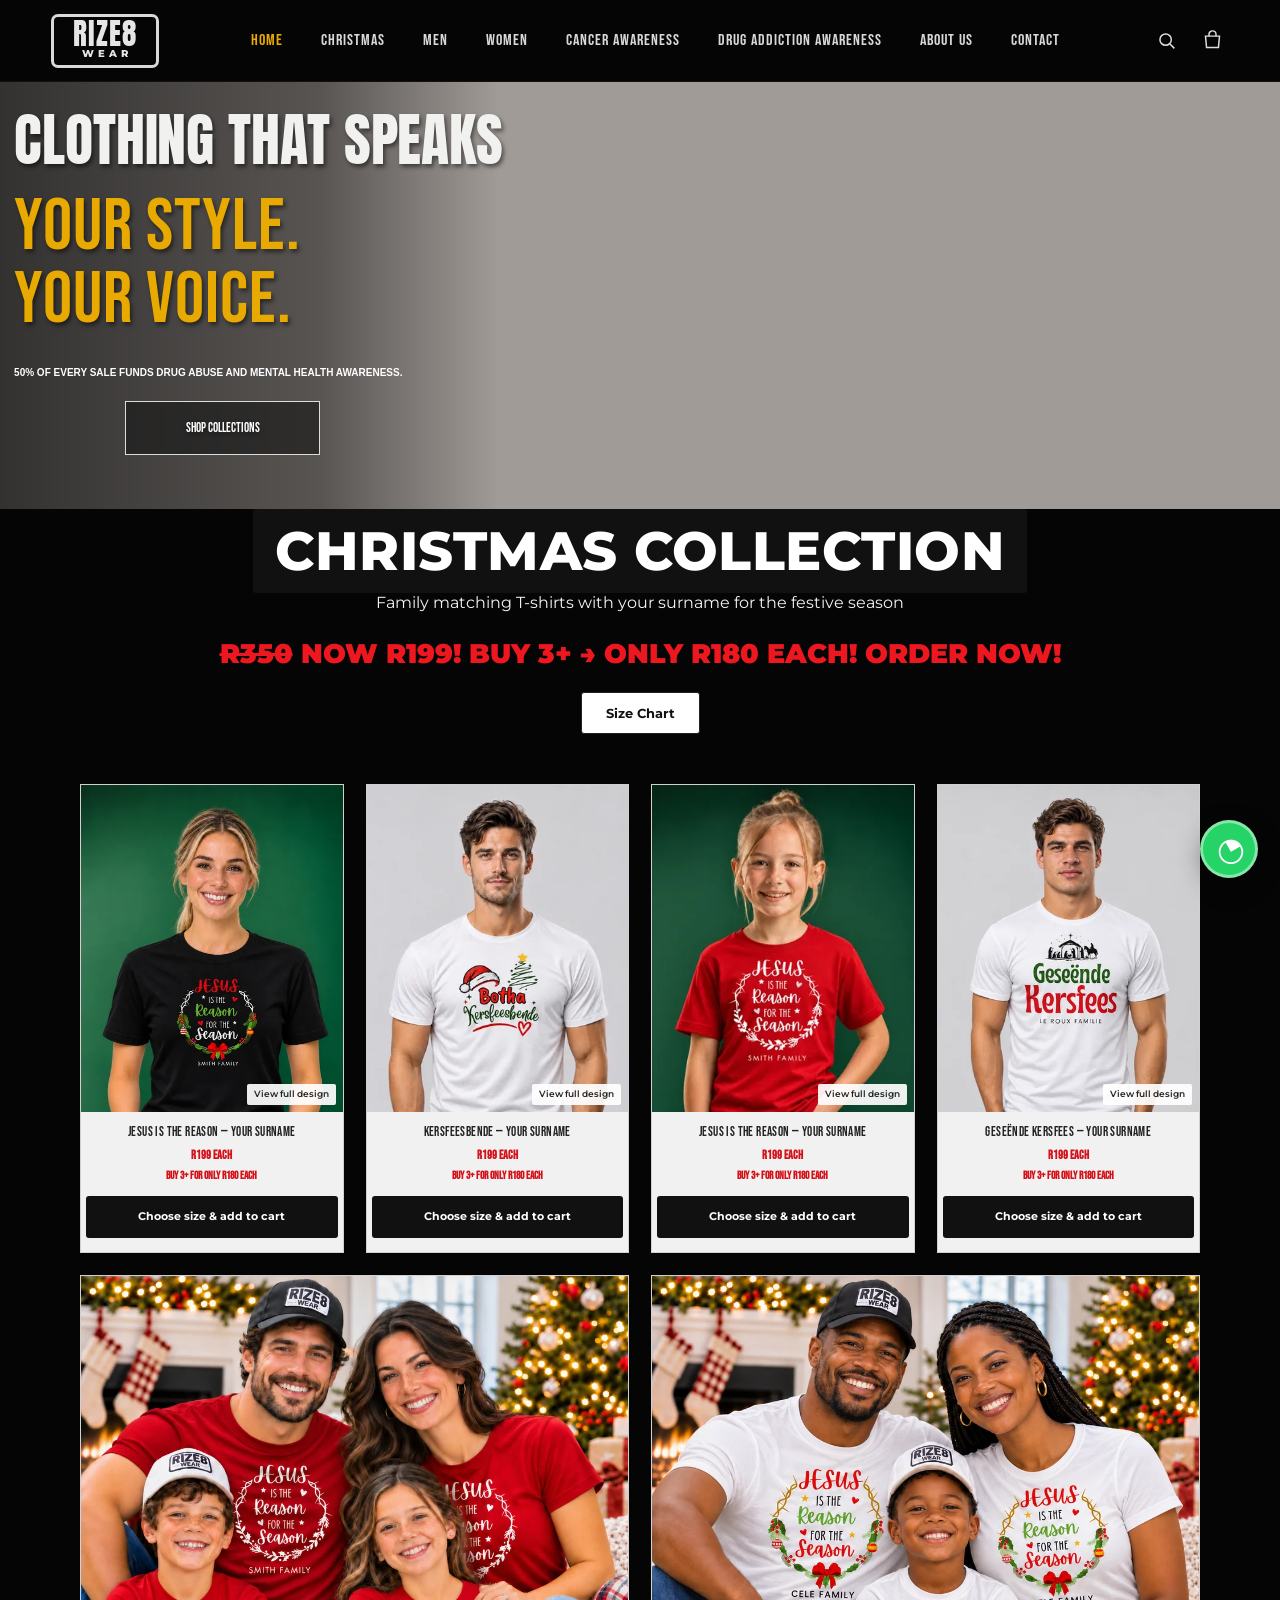
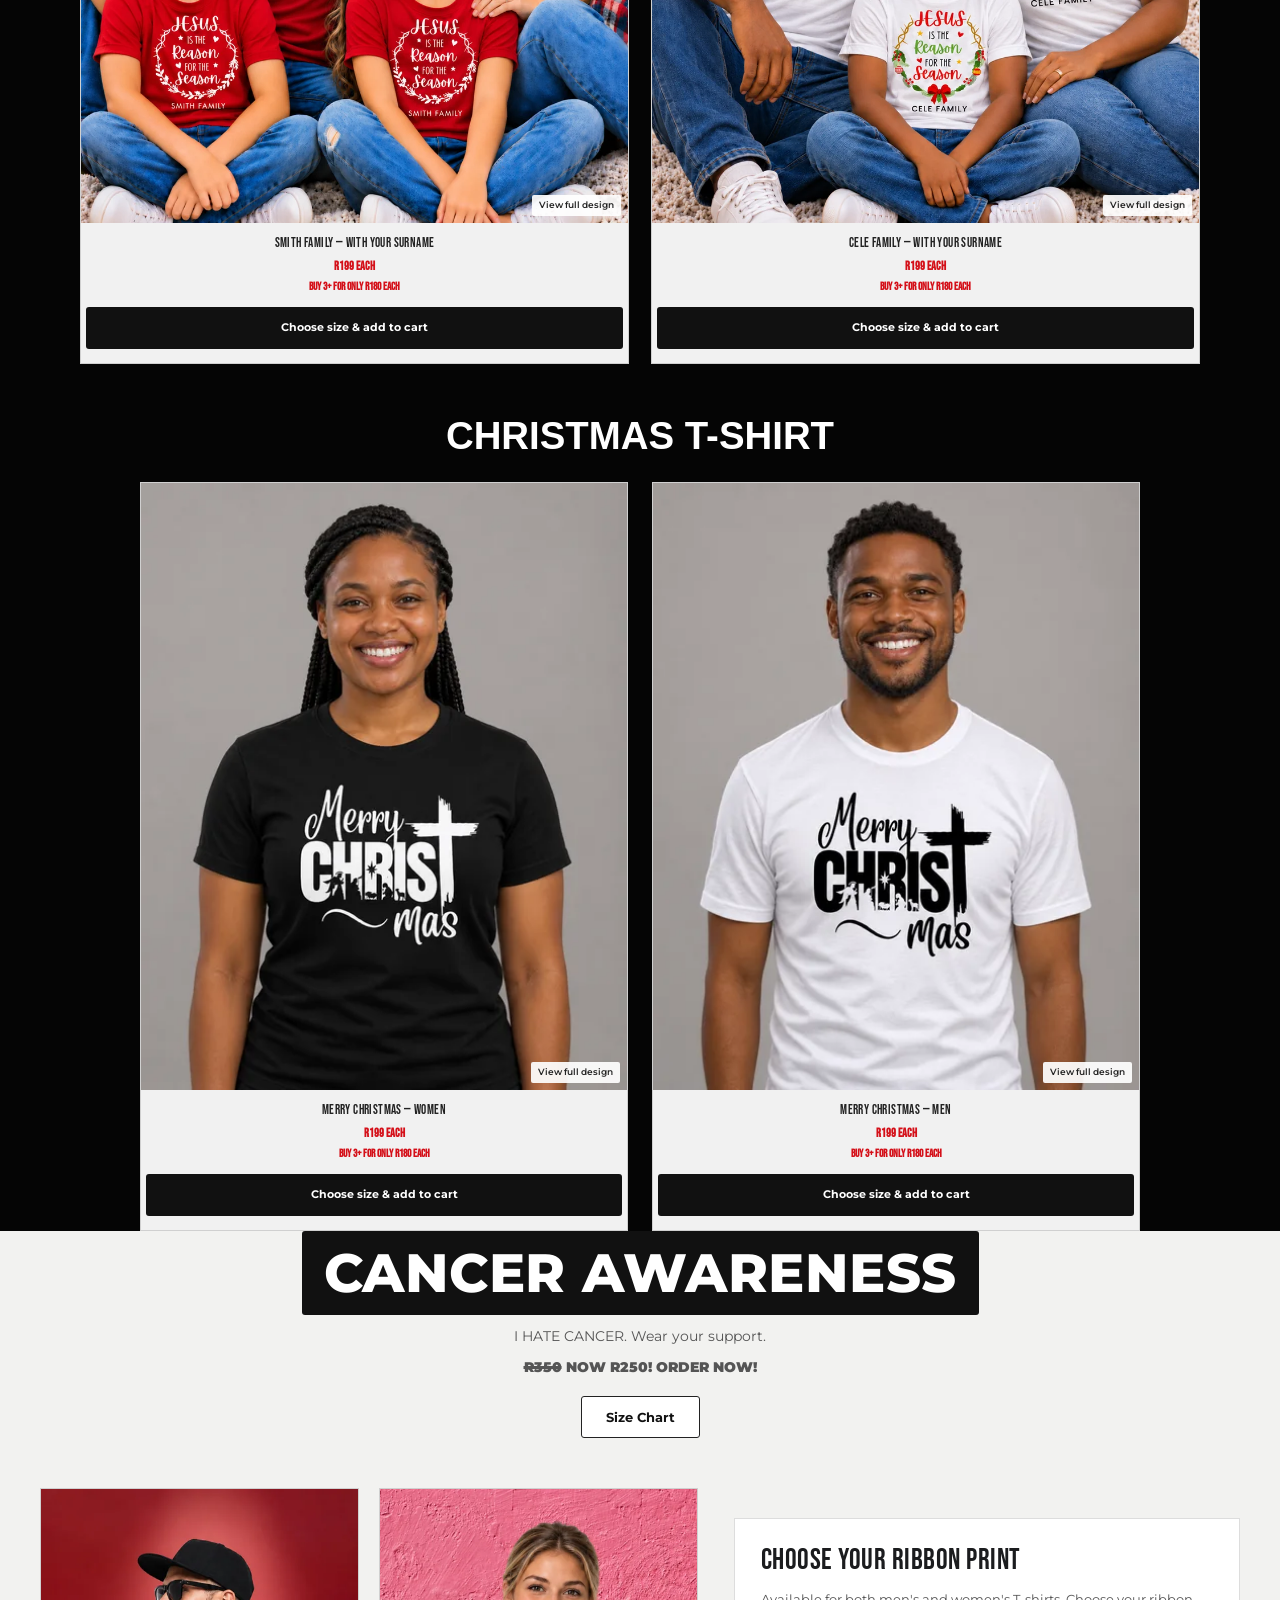
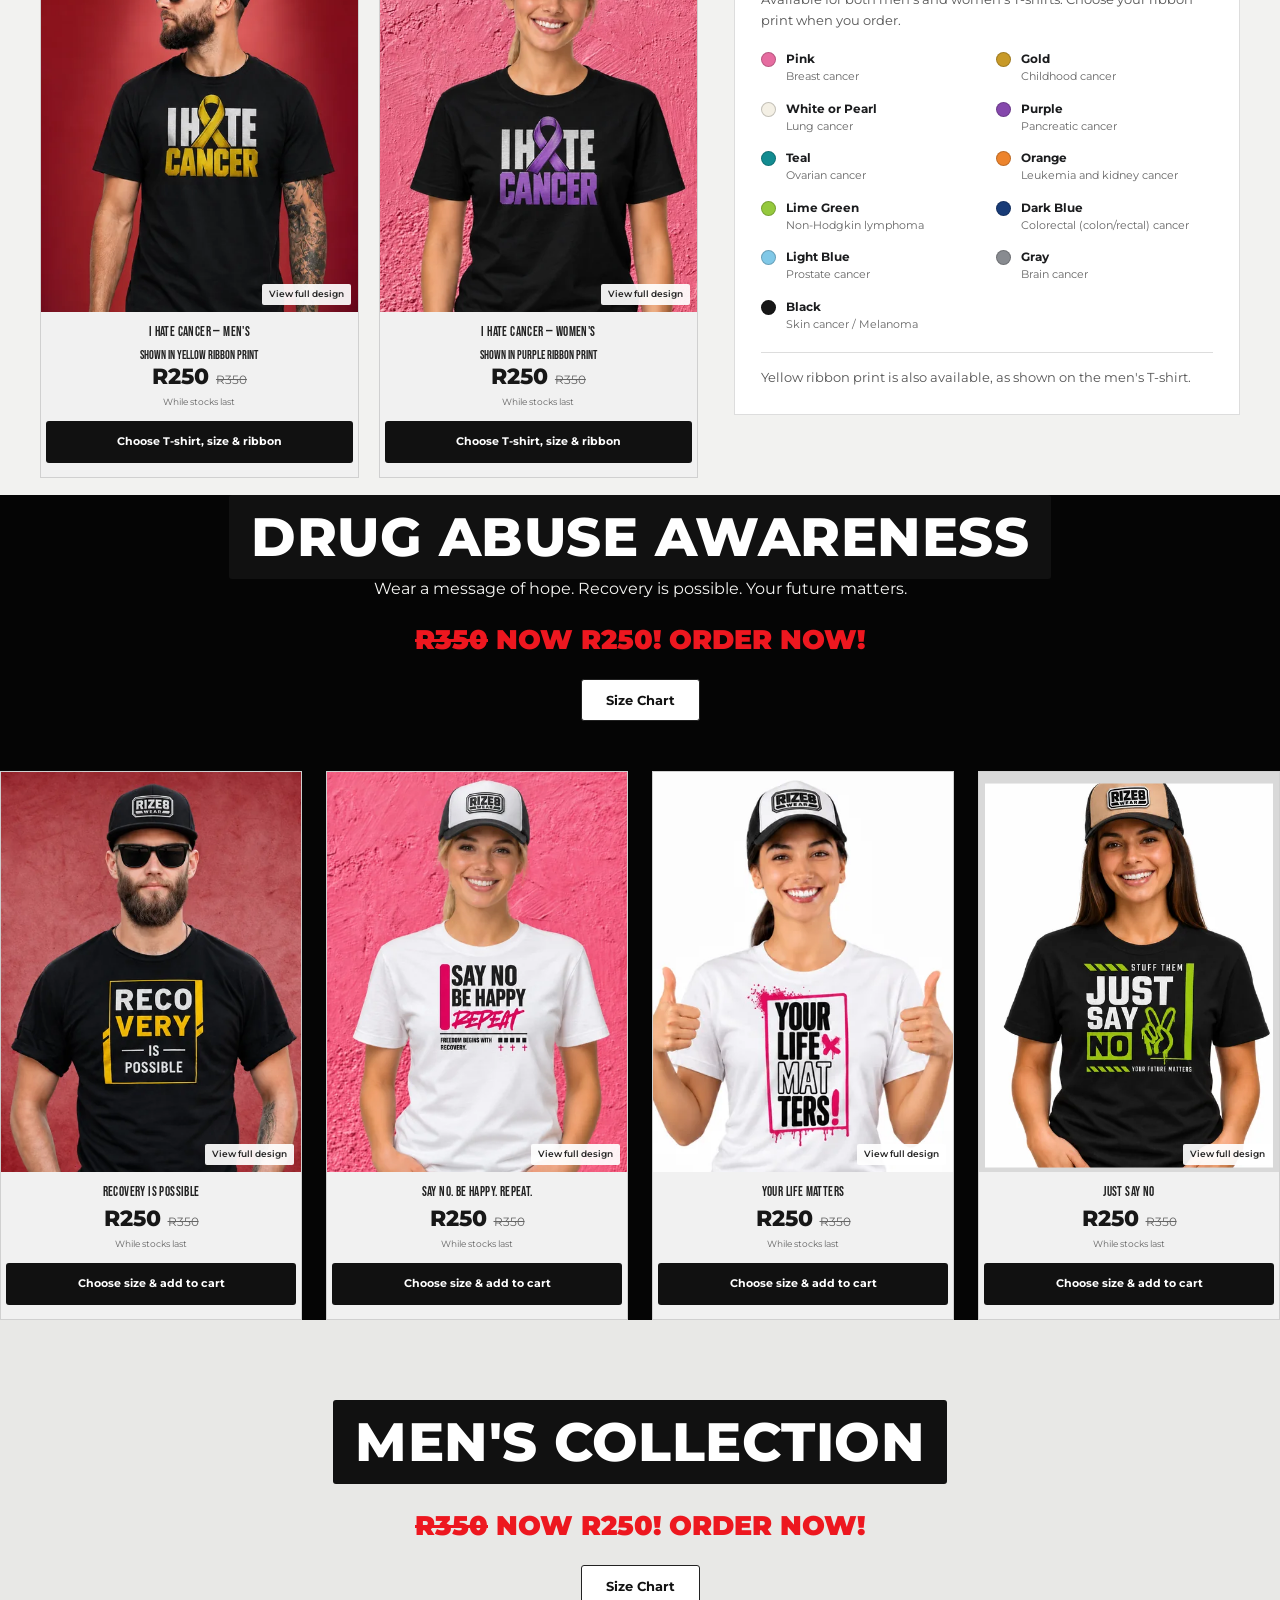
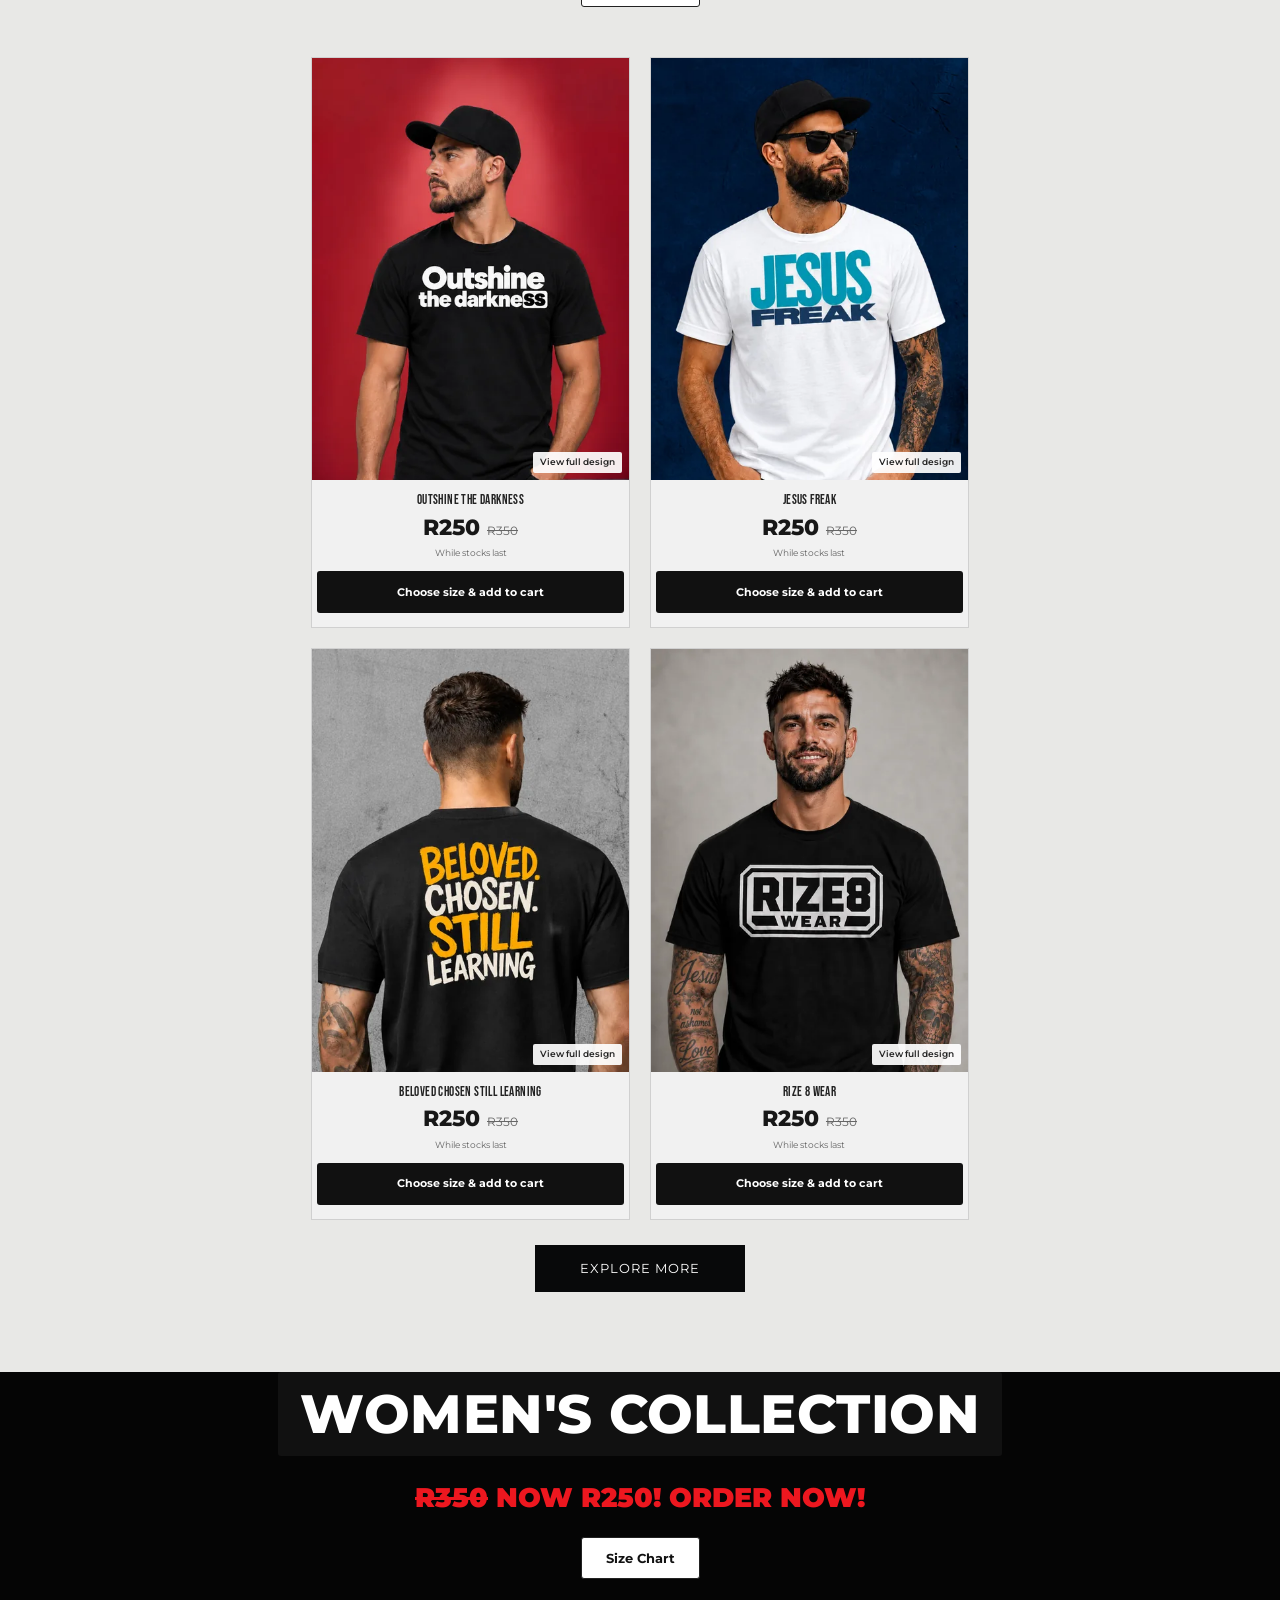
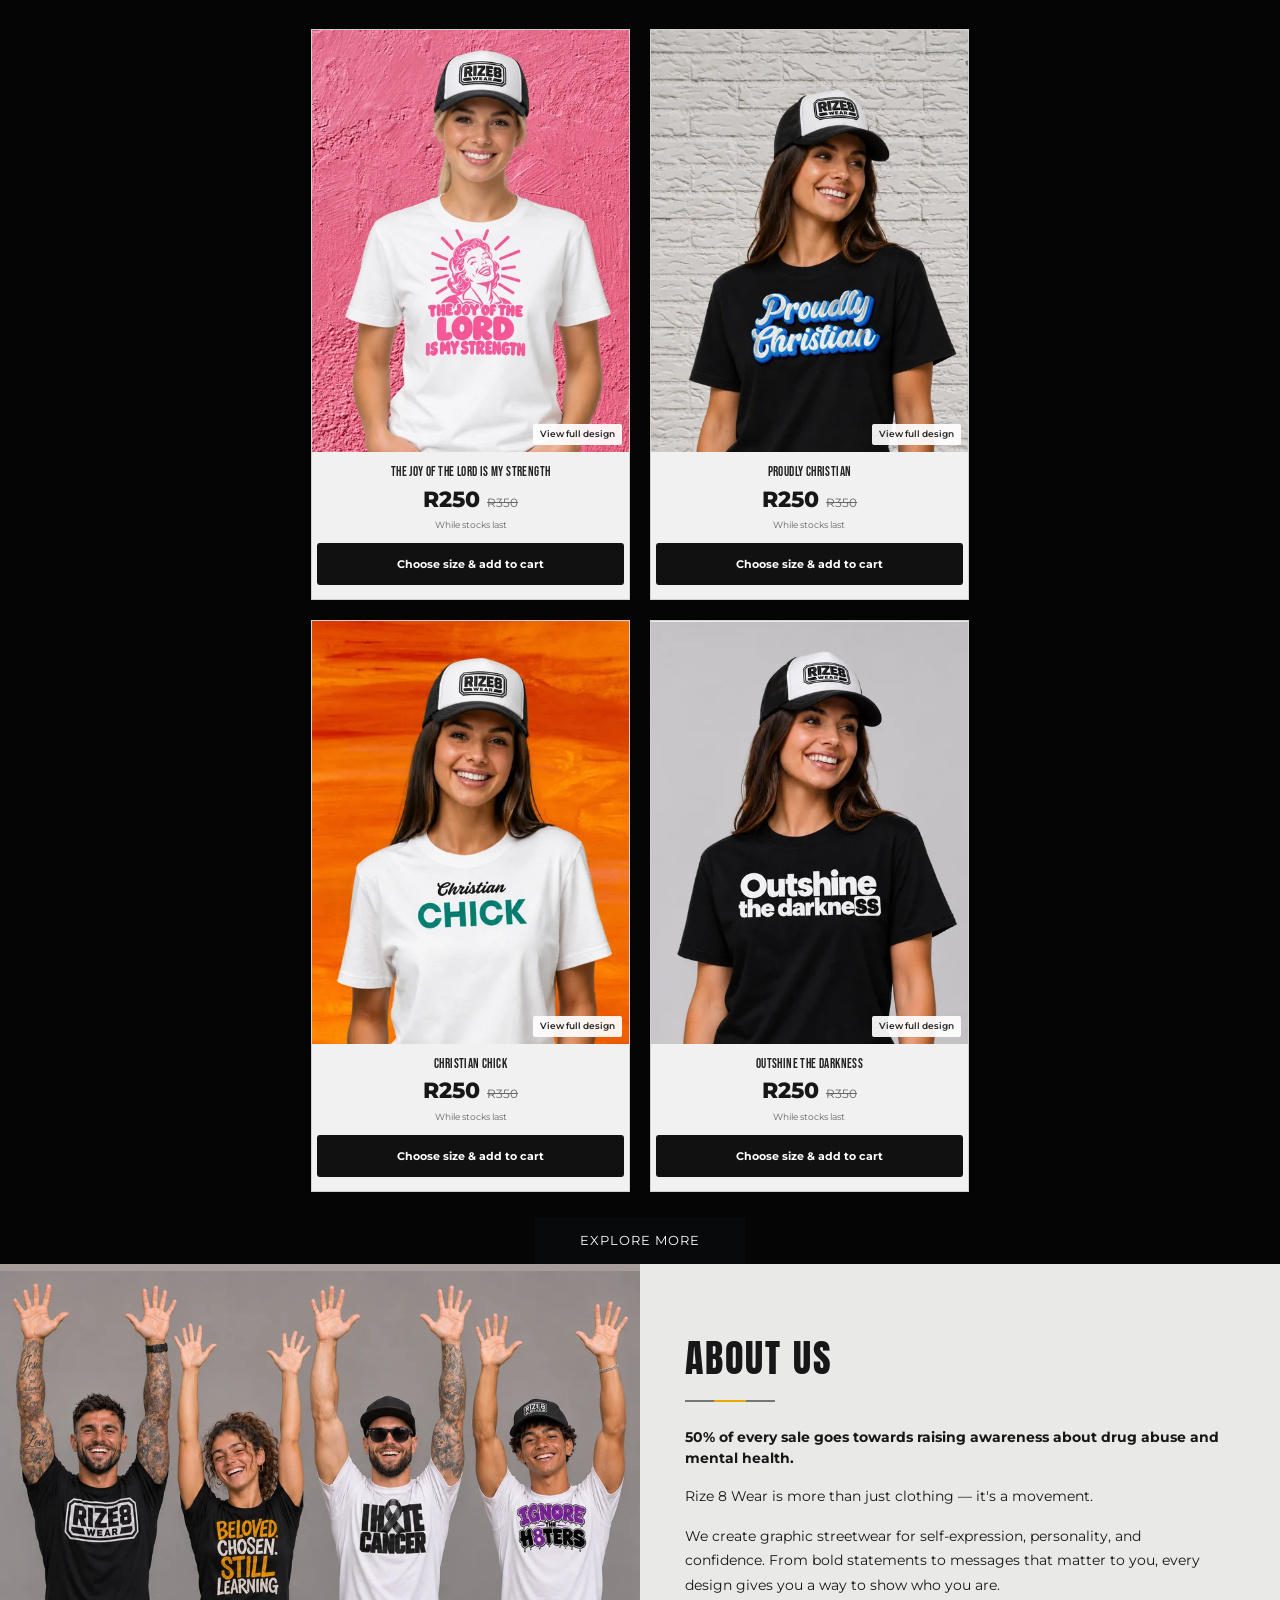
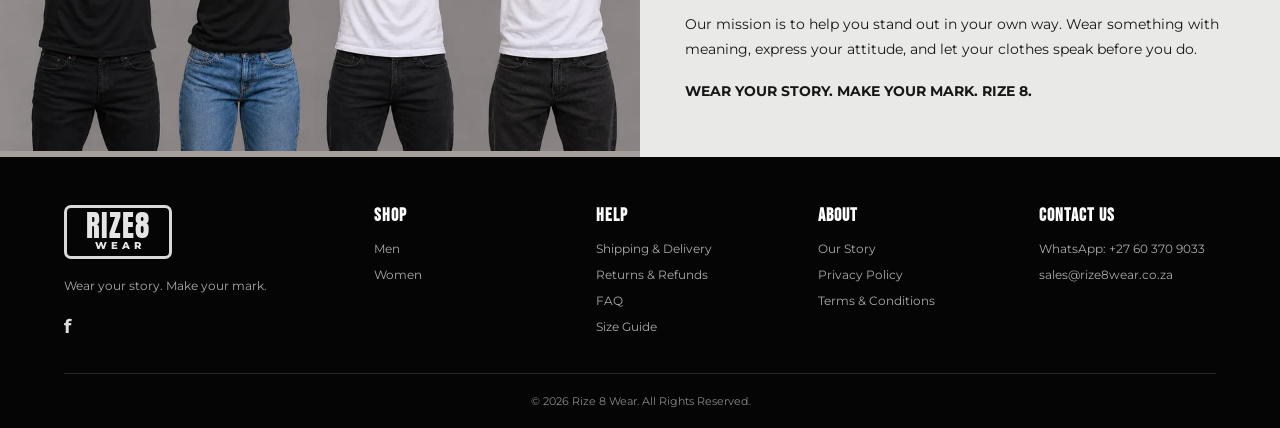
==== commit e1fc95a7: "Keep door delivery and two free collection options" ====
--- a/index.html
+++ b/index.html
@@ -467,7 +467,7 @@
 
 </div></div></div>
   <script src="script.js?v=800a8c224475"></script>
-  <script src="shipping-config.js?v=f344196d94e1"></script>
+  <script src="shipping-config.js?v=4ff3ebd21539"></script>
   <script src="cart-core.js?v=1a6ca6b3ea0d"></script>
   <script src="cart-checkout.js?v=3cf87a94e9df"></script>
 <dialog class="collection-size-chart" id="christmas-size-chart" aria-label="Christmas T-shirt size guide"><button type="button" class="chart-close" aria-label="Close size chart">&times;</button><div style="padding:50px 16px 16px"><img src="images/optimized/b0a0cdf6cc35-chart.webp" alt="Christmas T-shirt size guide in centimetres. Sizes S, M, L, XL, 2XL. Width: 50, 53, 57, 60, 62. Height: 70, 74, 75, 79, 80. Sleeve: 20, 23, 23, 25, 26. Measurements are approximate; allow 1 to 2 cm manufacturing tolerance. Measure a similar garment to choose the best fit." style="display:block;width:100%;height:auto" width="1149" height="1368" decoding="async" loading="lazy"></div></dialog>
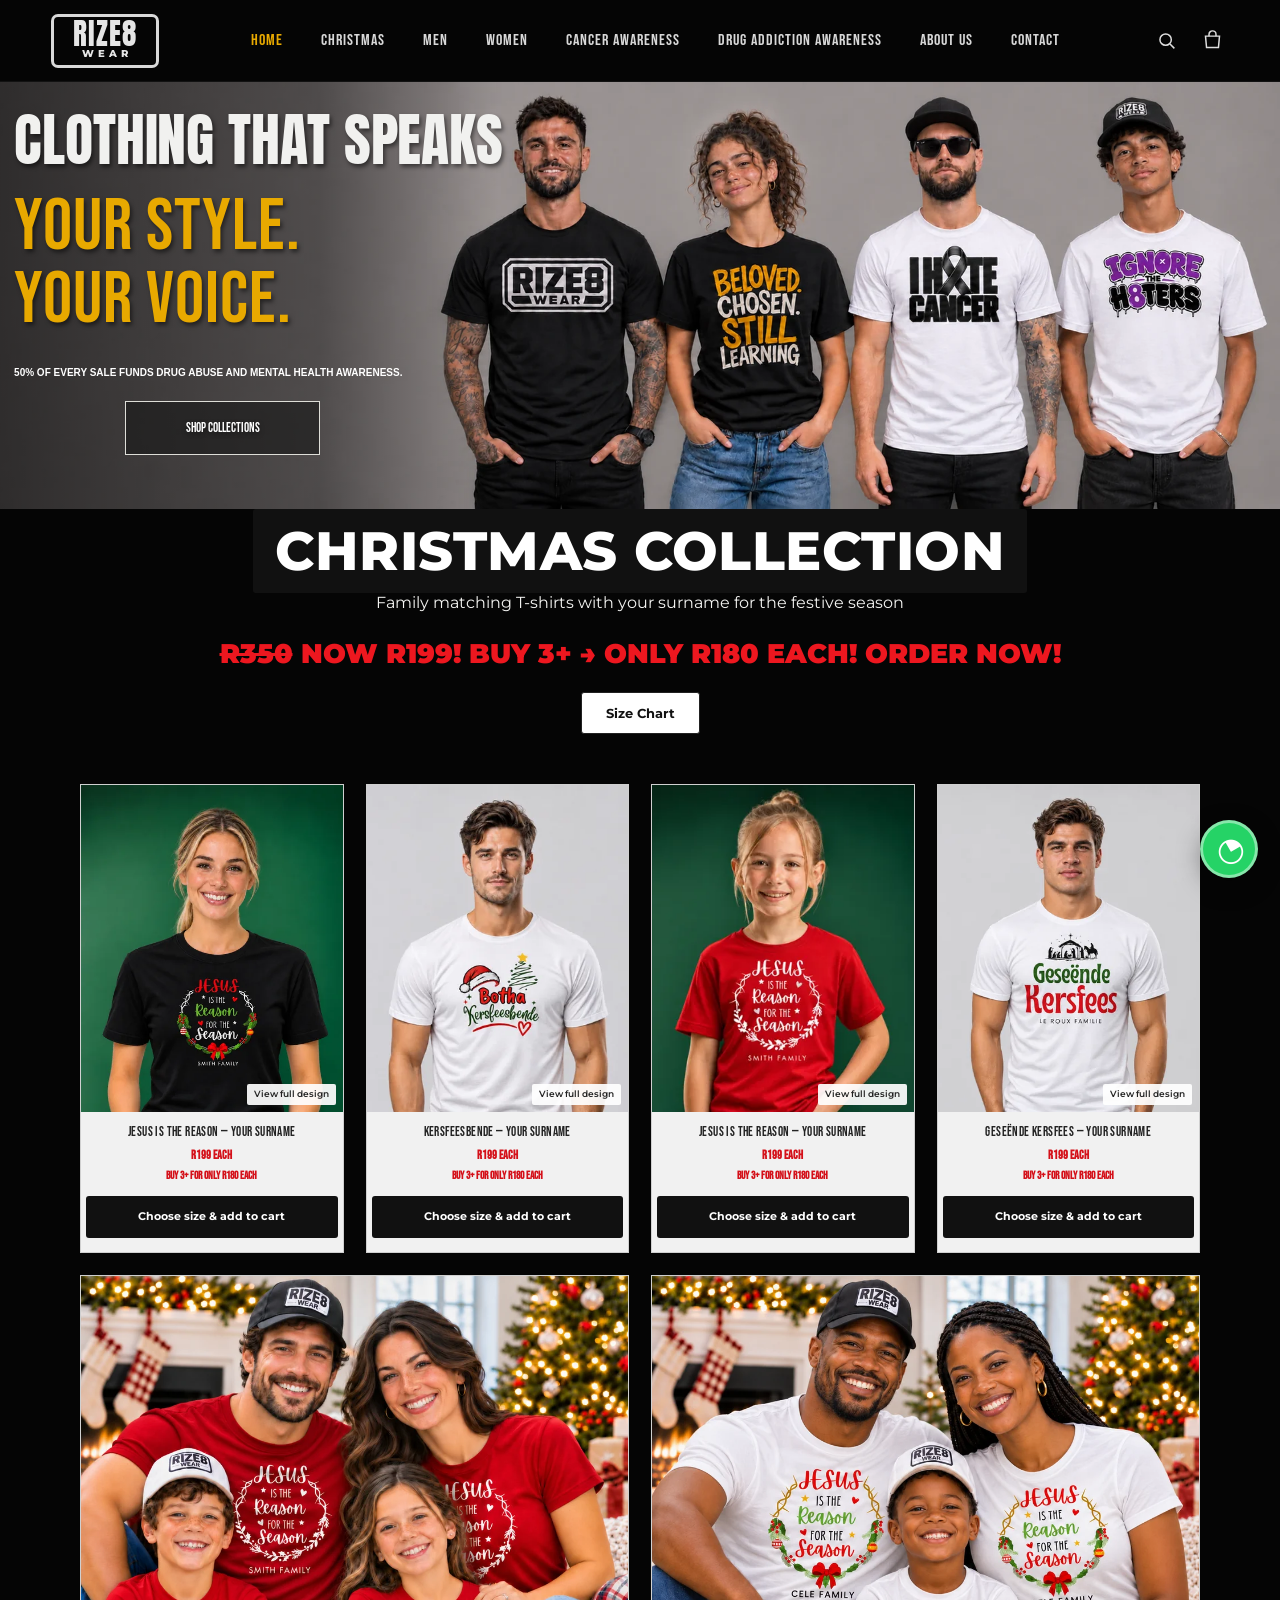
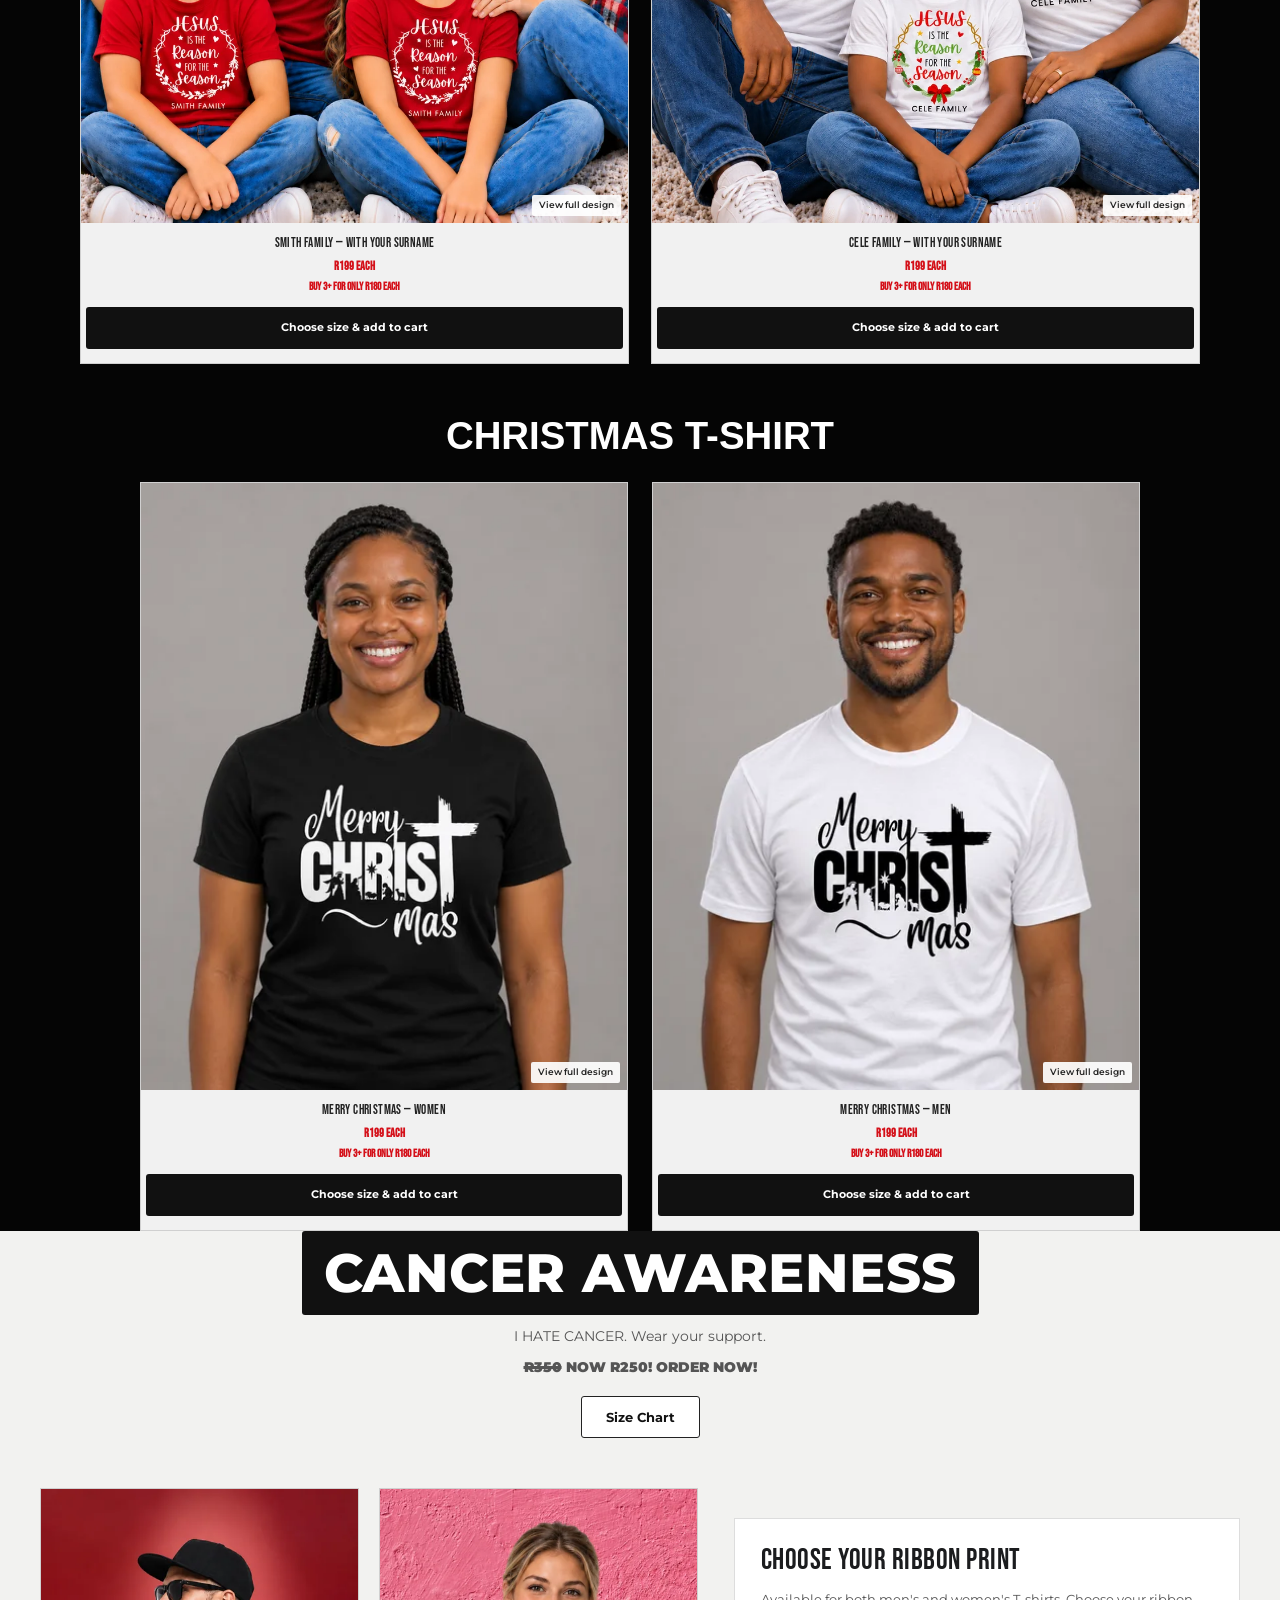
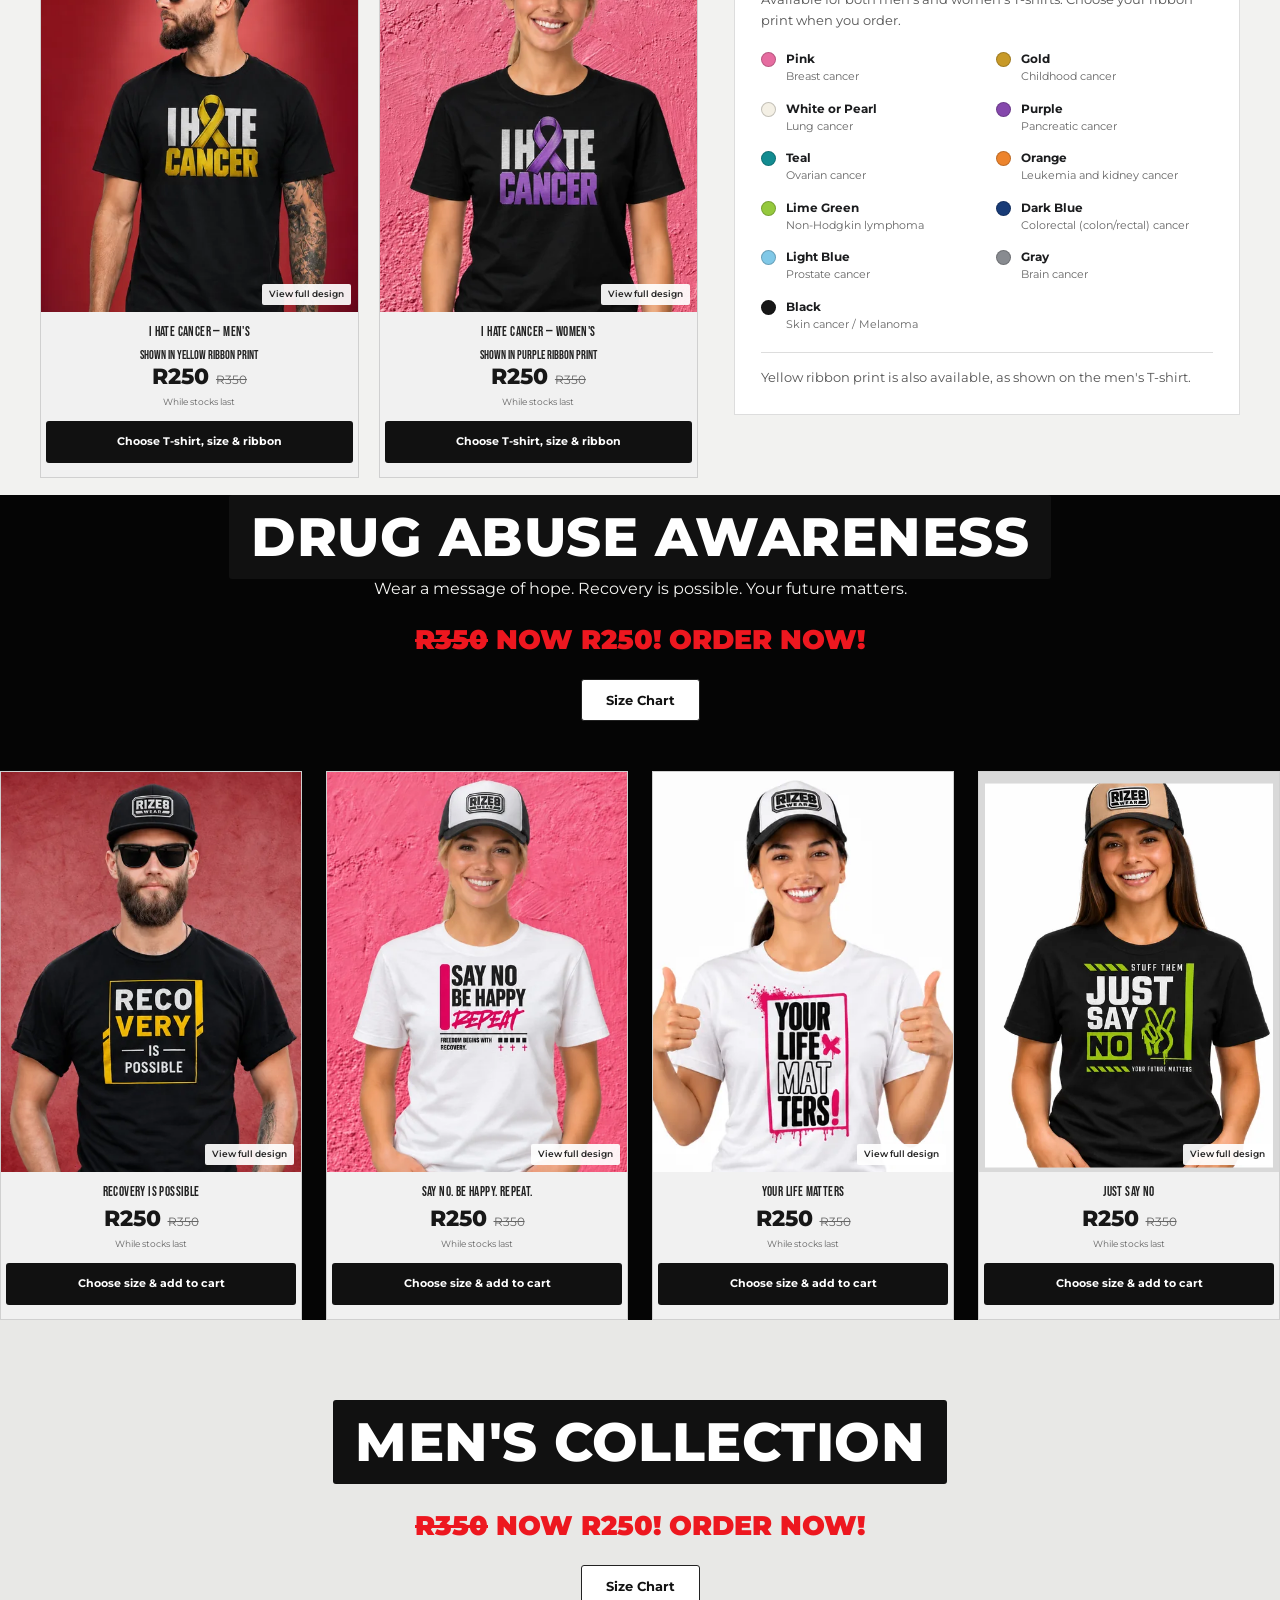
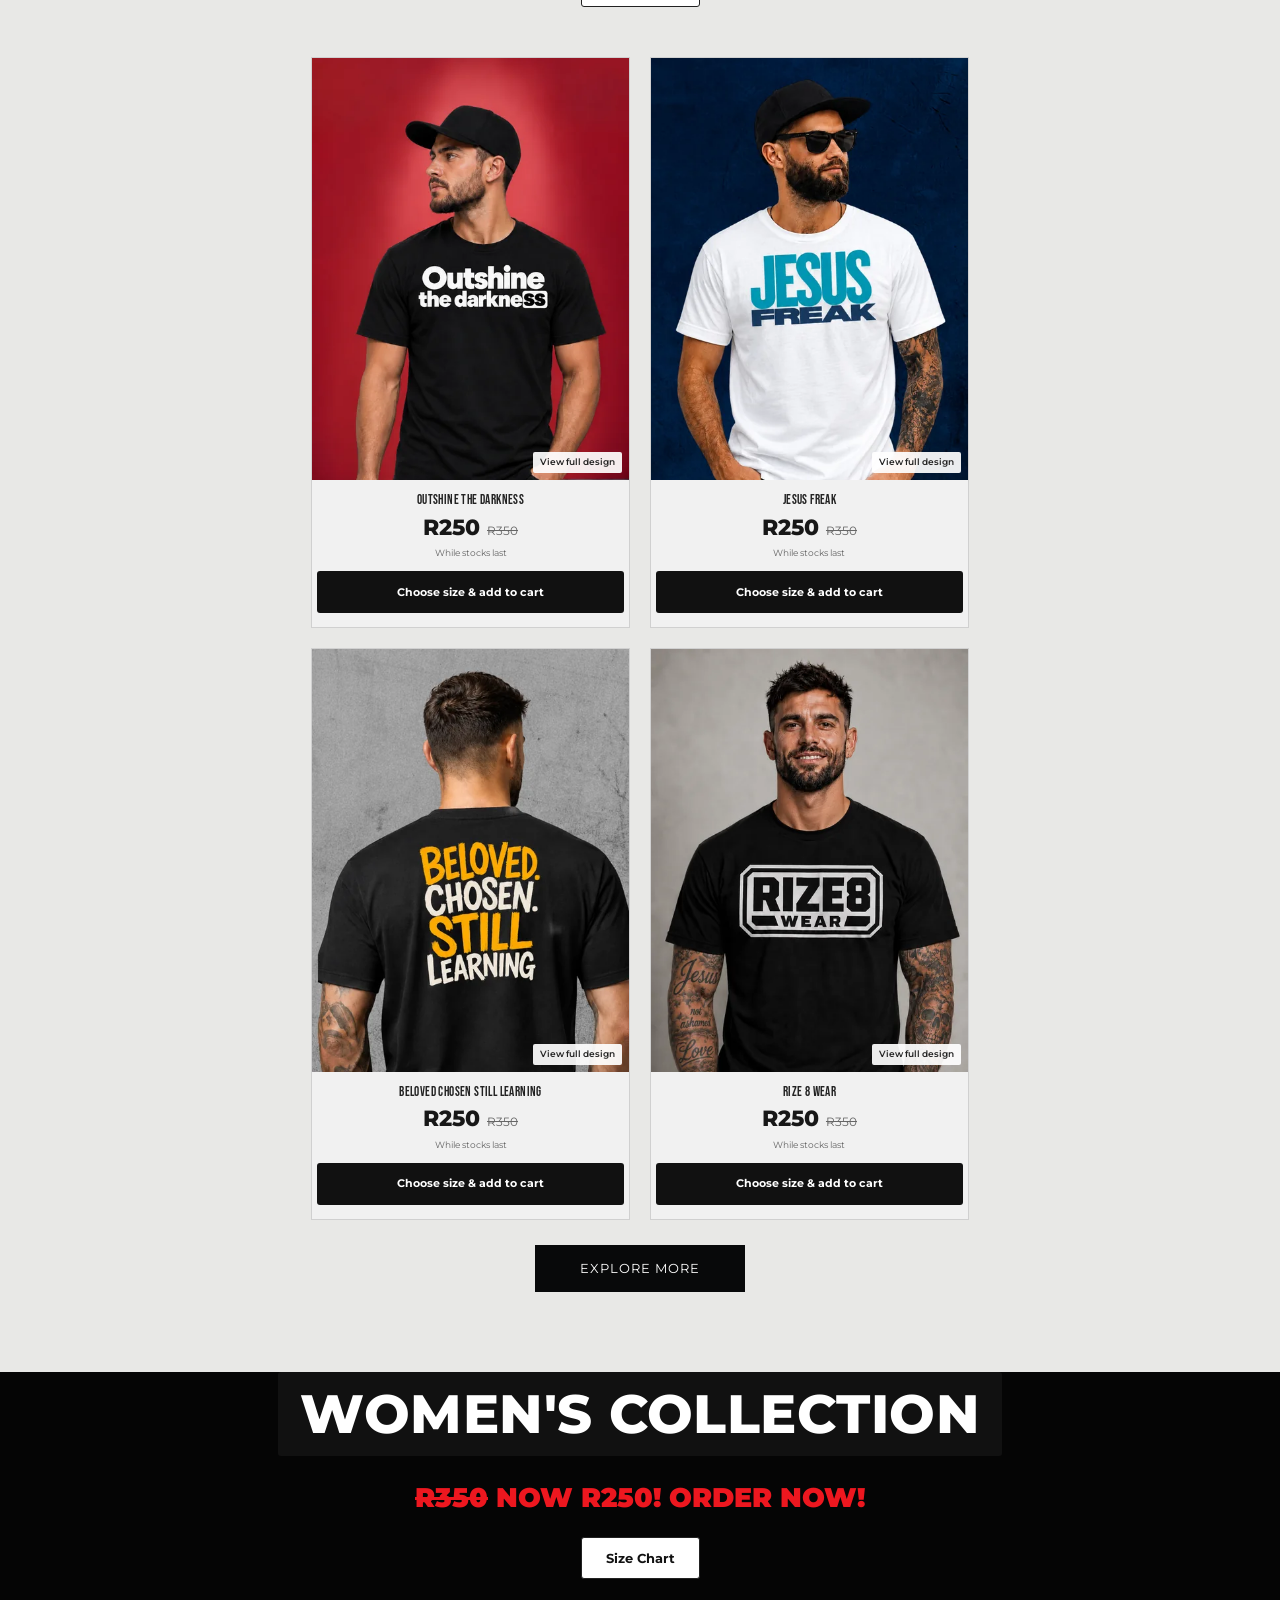
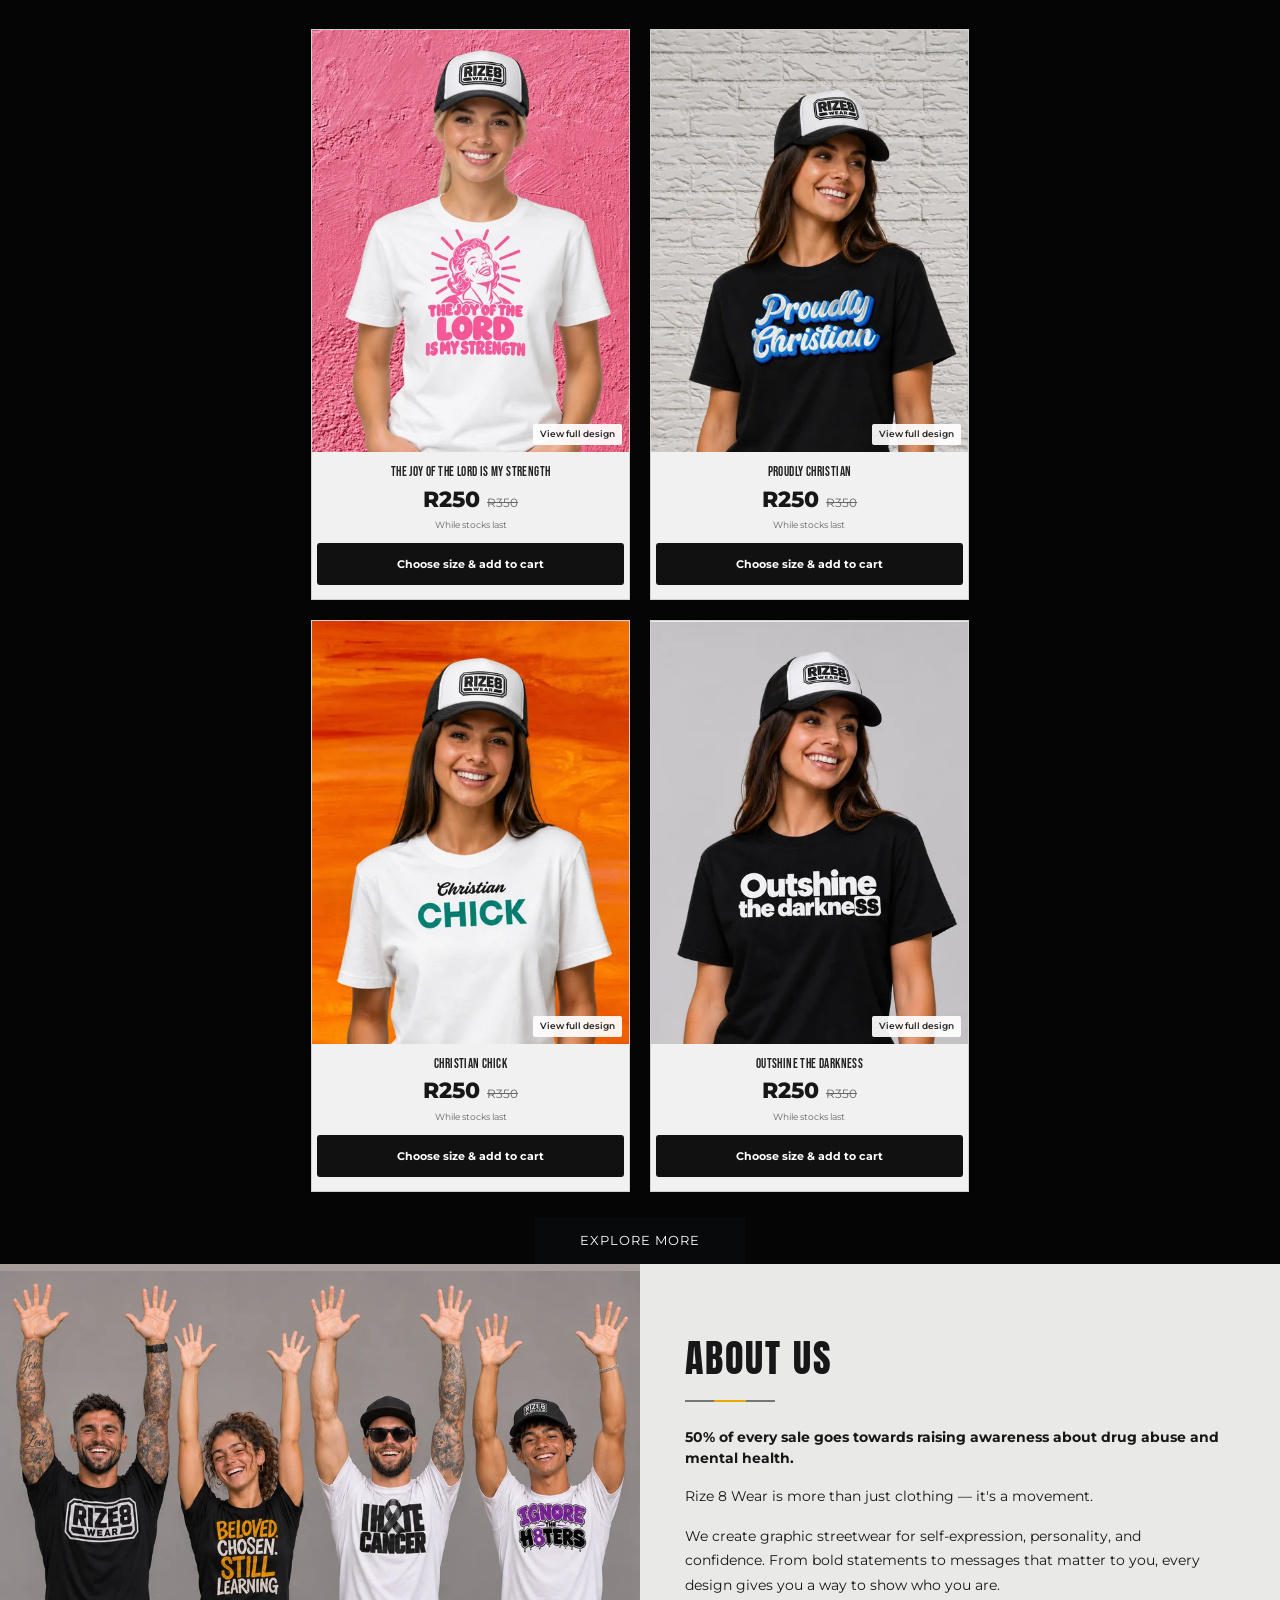
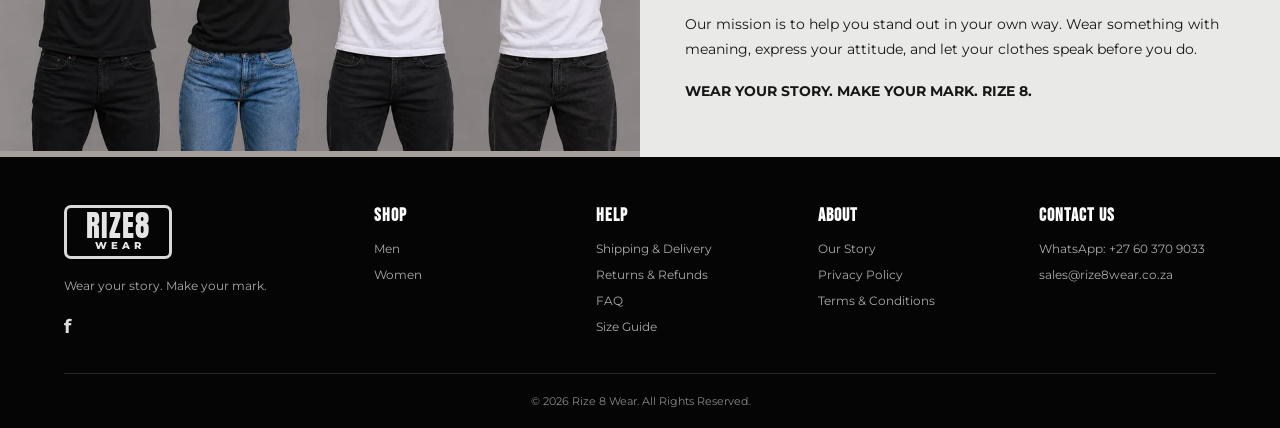
==== commit b2415a05: "Describe door delivery as a flat R99 fee" ====
--- a/index.html
+++ b/index.html
@@ -17,7 +17,7 @@
     rel="stylesheet"
   >
 
-  <link rel="stylesheet" href="style.css?v=5d195c295c37">
+  <link rel="stylesheet" href="style.css?v=15844f47dfe8">
 <!-- Meta Pixel Code -->
 <script>
 !function(f,b,e,v,n,t,s)
@@ -80,7 +80,7 @@
           <path d="M8 7V5a4 4 0 0 1 8 0v2"></path>
         </svg>
 
-        <span class="cart-count">0</span>
+        <span class="cart-count" aria-hidden="true" hidden>0</span>
       </button>
 
       <button class="mobile-menu-btn" id="mobileMenuBtn" aria-label="Open Menu">
@@ -467,9 +467,9 @@
 
 </div></div></div>
   <script src="script.js?v=800a8c224475"></script>
-  <script src="shipping-config.js?v=4ff3ebd21539"></script>
+  <script src="shipping-config.js?v=5b742a47071b"></script>
   <script src="cart-core.js?v=1a6ca6b3ea0d"></script>
-  <script src="cart-checkout.js?v=3cf87a94e9df"></script>
+  <script src="cart-checkout.js?v=93dce1d5efc8"></script>
 <dialog class="collection-size-chart" id="christmas-size-chart" aria-label="Christmas T-shirt size guide"><button type="button" class="chart-close" aria-label="Close size chart">&times;</button><div style="padding:50px 16px 16px"><img src="images/optimized/b0a0cdf6cc35-chart.webp" alt="Christmas T-shirt size guide in centimetres. Sizes S, M, L, XL, 2XL. Width: 50, 53, 57, 60, 62. Height: 70, 74, 75, 79, 80. Sleeve: 20, 23, 23, 25, 26. Measurements are approximate; allow 1 to 2 cm manufacturing tolerance. Measure a similar garment to choose the best fit." style="display:block;width:100%;height:auto" width="1149" height="1368" decoding="async" loading="lazy"></div></dialog>
 <dialog class="collection-size-chart" id="cancer-size-chart" aria-label="RIZE 8 T-shirt size guide"><button type="button" class="chart-close" aria-label="Close size chart">&times;</button><div style="padding:50px 16px 16px"><img src="images/optimized/a58938614797-chart.webp" alt="RIZE8 size guide in centimetres. Sizes S, M, L, XL, 2XL, 3XL, 4XL. Width: 46, 50, 57, 61, 65, 72, 79. Height: 70, 76, 78, 79, 80, 80, 85. Sleeve: 17, 22, 22, 24, 27, 30, 31. Measurements approximate; allow 1 to 2 cm manufacturing tolerance." style="display:block;width:100%;height:auto" width="1149" height="1368" decoding="async" loading="lazy"></div></dialog>
 <dialog class="collection-size-chart" id="men-size-chart" aria-label="RIZE 8 T-shirt size guide"><button type="button" class="chart-close" aria-label="Close size chart">&times;</button><div style="padding:50px 16px 16px"><img src="images/optimized/a58938614797-chart.webp" alt="RIZE8 size guide in centimetres. Sizes S, M, L, XL, 2XL, 3XL, 4XL. Width: 46, 50, 57, 61, 65, 72, 79. Height: 70, 76, 78, 79, 80, 80, 85. Sleeve: 17, 22, 22, 24, 27, 30, 31. Measurements approximate; allow 1 to 2 cm manufacturing tolerance." style="display:block;width:100%;height:auto" width="1149" height="1368" decoding="async" loading="lazy"></div></dialog>
--- a/style.css
+++ b/style.css
@@ -191,8 +191,23 @@
 }
 
 .cart-count {
-  display: none;
-}
+  position: absolute;
+  top: -6px;
+  right: -7px;
+  display: inline-flex;
+  align-items: center;
+  justify-content: center;
+  min-width: 22px;
+  height: 22px;
+  padding: 0 5px;
+  border: 2px solid #080808;
+  border-radius: 999px;
+  background: var(--yellow);
+  color: #111;
+  font: 800 12px/1 Arial, sans-serif;
+  pointer-events: none;
+}
+.cart-count[hidden]{display:none;}
 
 .mobile-menu-btn {
   display: none;
@@ -1521,6 +1536,14 @@
 .cart-dialog .delivery-methods{margin:10px 0;padding:16px 0;border:0;border-top:1px solid #ccc;min-width:0;}
 .cart-dialog .delivery-methods legend{font:800 18px/1.4 Montserrat,sans-serif;}
 .delivery-options{display:grid;gap:12px;}
+.checkout-delivery-terms{padding:16px;margin:18px 0;background:#fffbee;border:1px solid #b78b00;border-radius:4px;color:#222;font:400 14px/1.65 Montserrat,sans-serif;}
+.cart-dialog .checkout-delivery-terms h3{margin:0 0 10px;font:800 18px/1.4 Montserrat,sans-serif;color:#111;}
+.checkout-delivery-terms ul{margin:0 0 12px;padding-left:20px;}
+.checkout-delivery-terms li{margin:7px 0;}
+.checkout-delivery-terms p{margin:10px 0;}
+.checkout-delivery-terms a{color:#111;font-weight:700;text-decoration:underline;text-underline-offset:3px;}
+.cart-dialog .shipping-terms-confirmation{display:flex;align-items:flex-start;gap:12px;font:700 14px/1.6 Montserrat,sans-serif;}
+.cart-dialog .shipping-terms-confirmation input{width:22px;min-width:22px;height:22px;min-height:22px;margin:2px 0 0;padding:0;accent-color:#111;}
 .delivery-option{padding:14px;border:1px solid #aaa;border-radius:4px;background:#fff;}
 .delivery-option.selected{border:2px solid #aa7d00;padding:13px;background:#fffbee;}
 .cart-dialog .delivery-option label{display:flex;align-items:flex-start;gap:12px;cursor:pointer;}
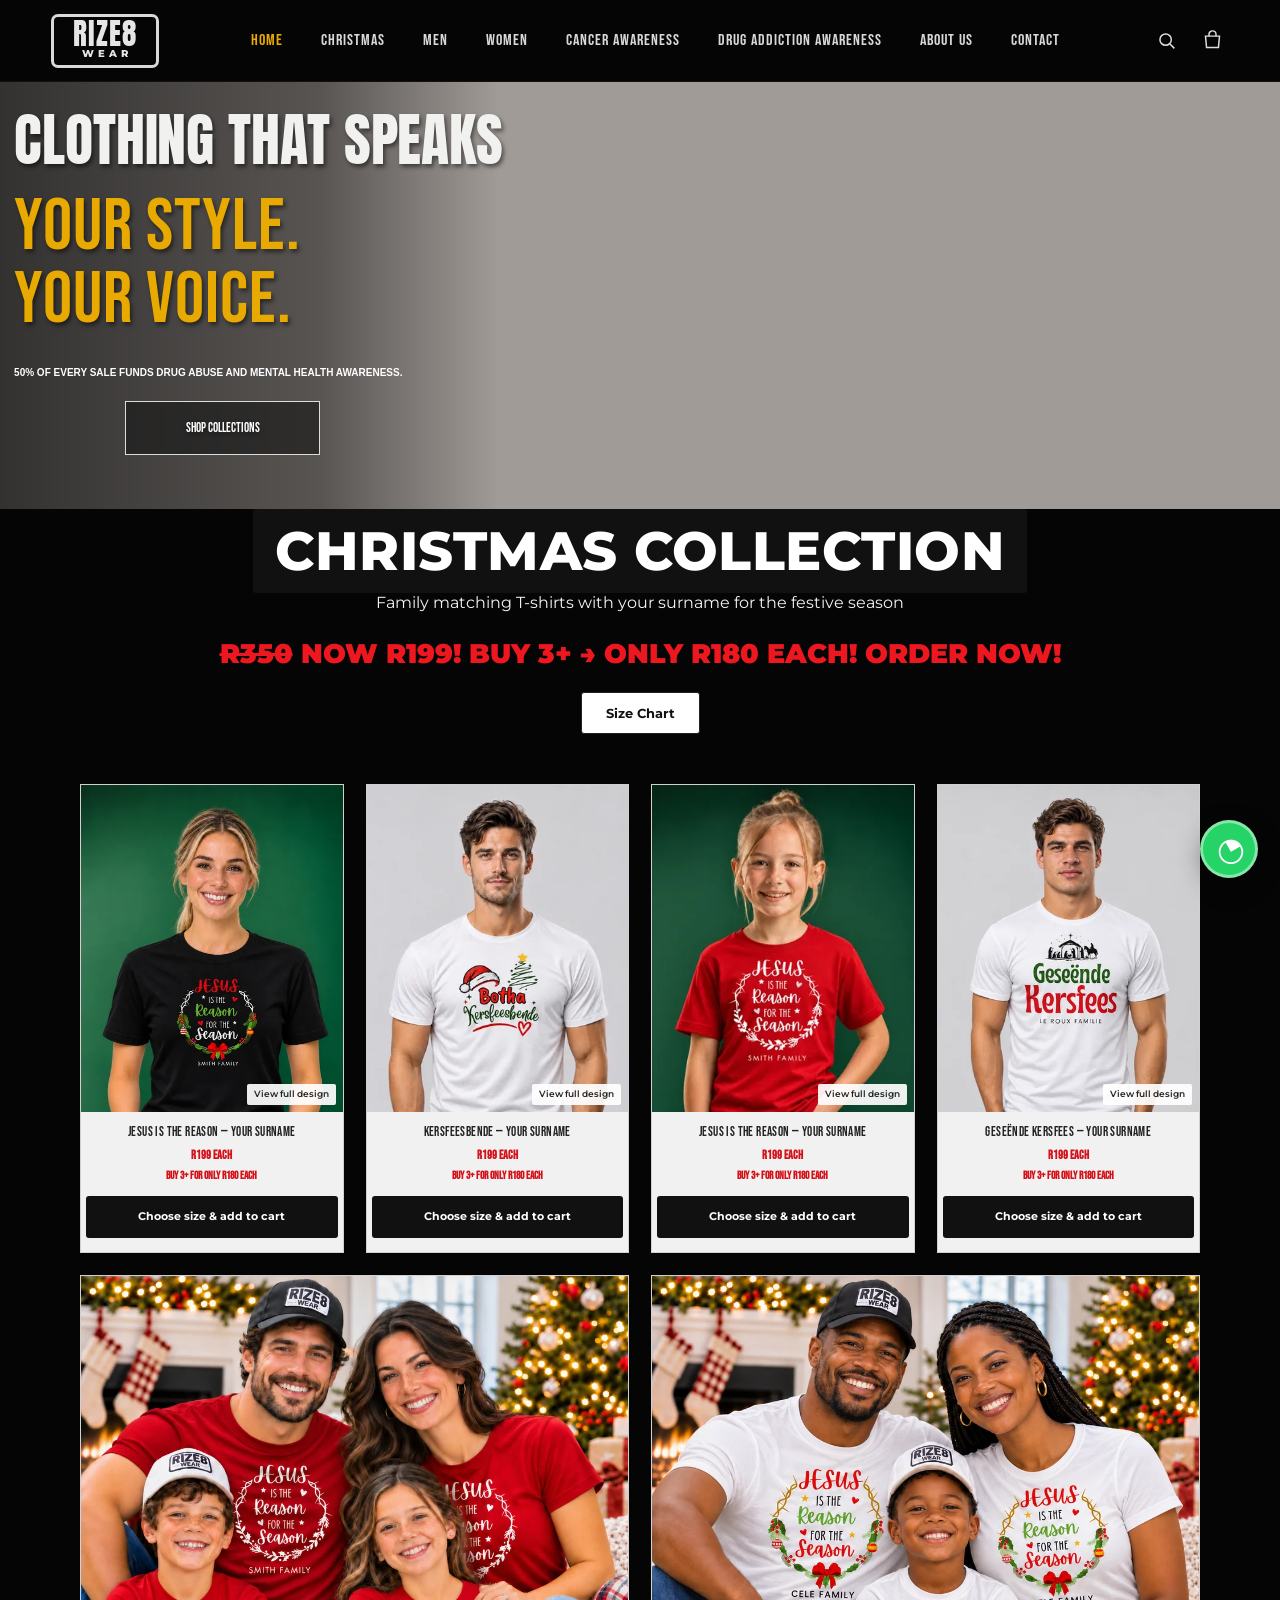
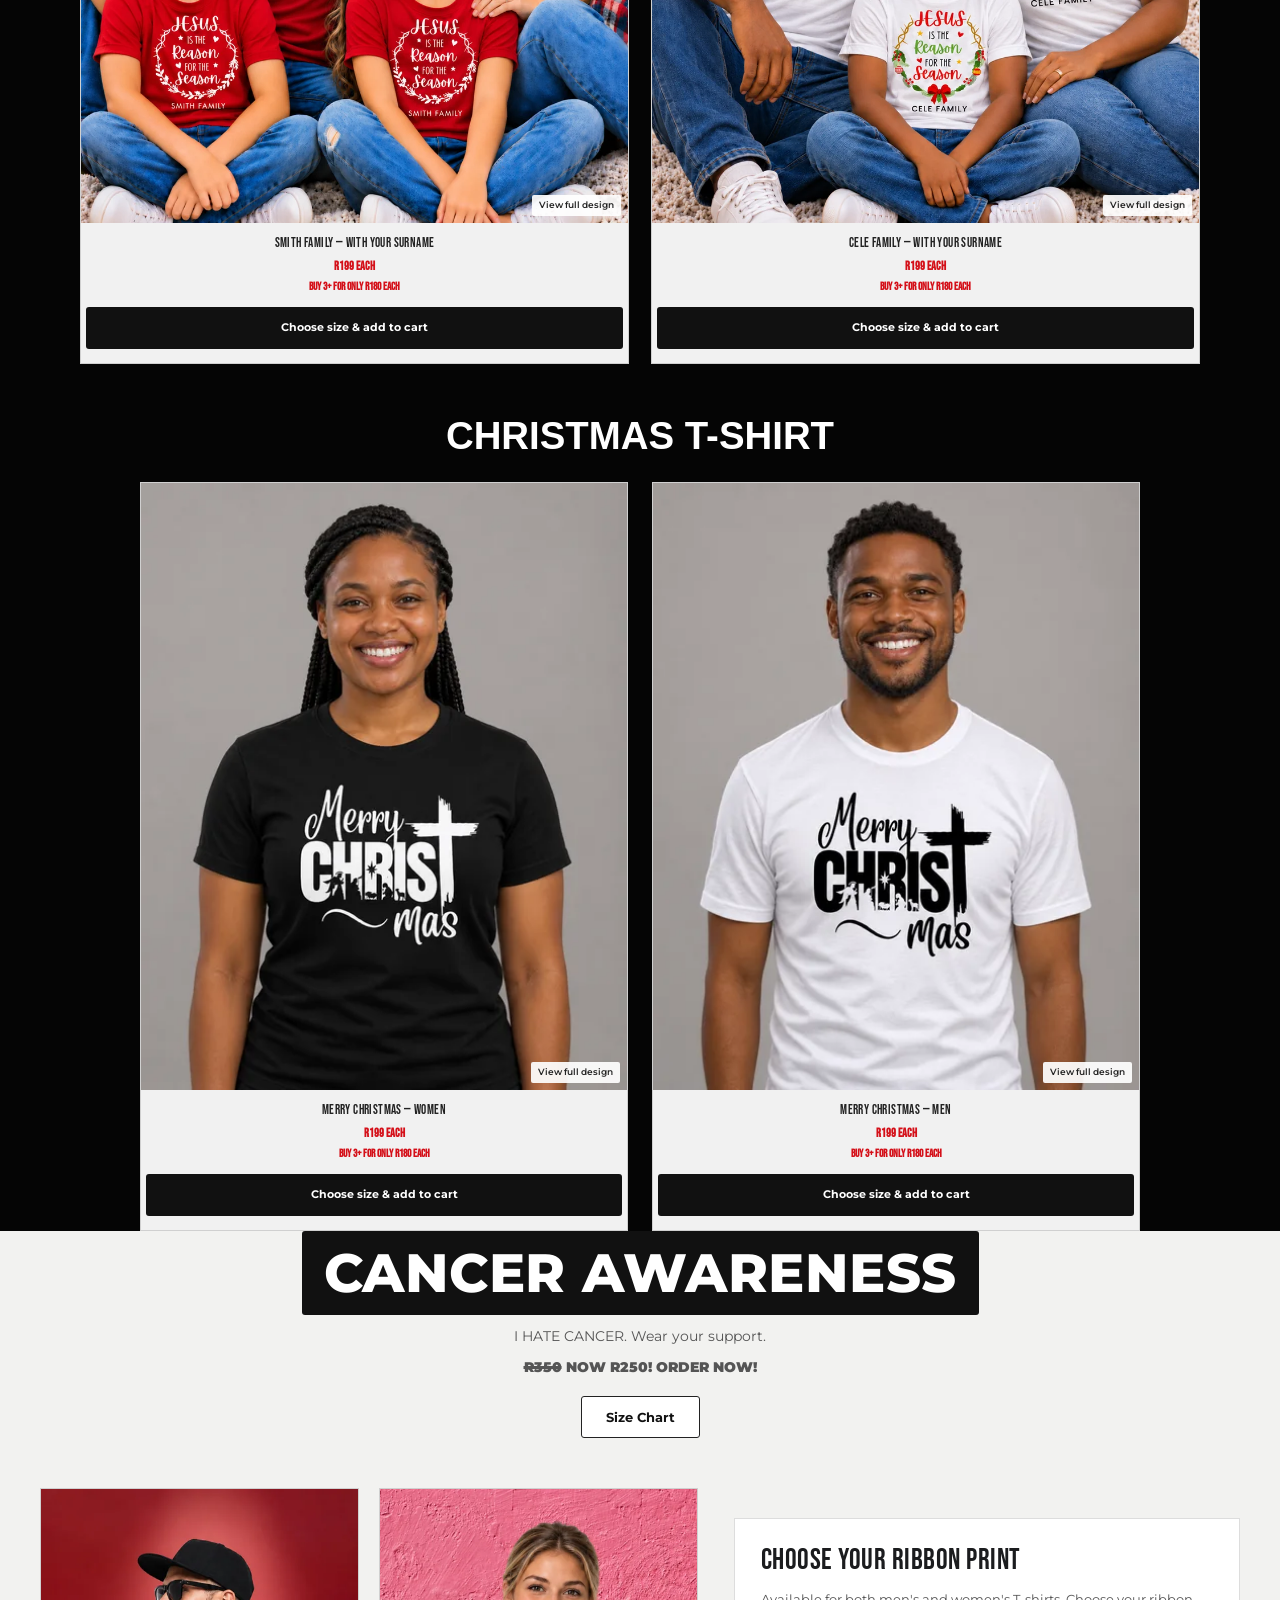
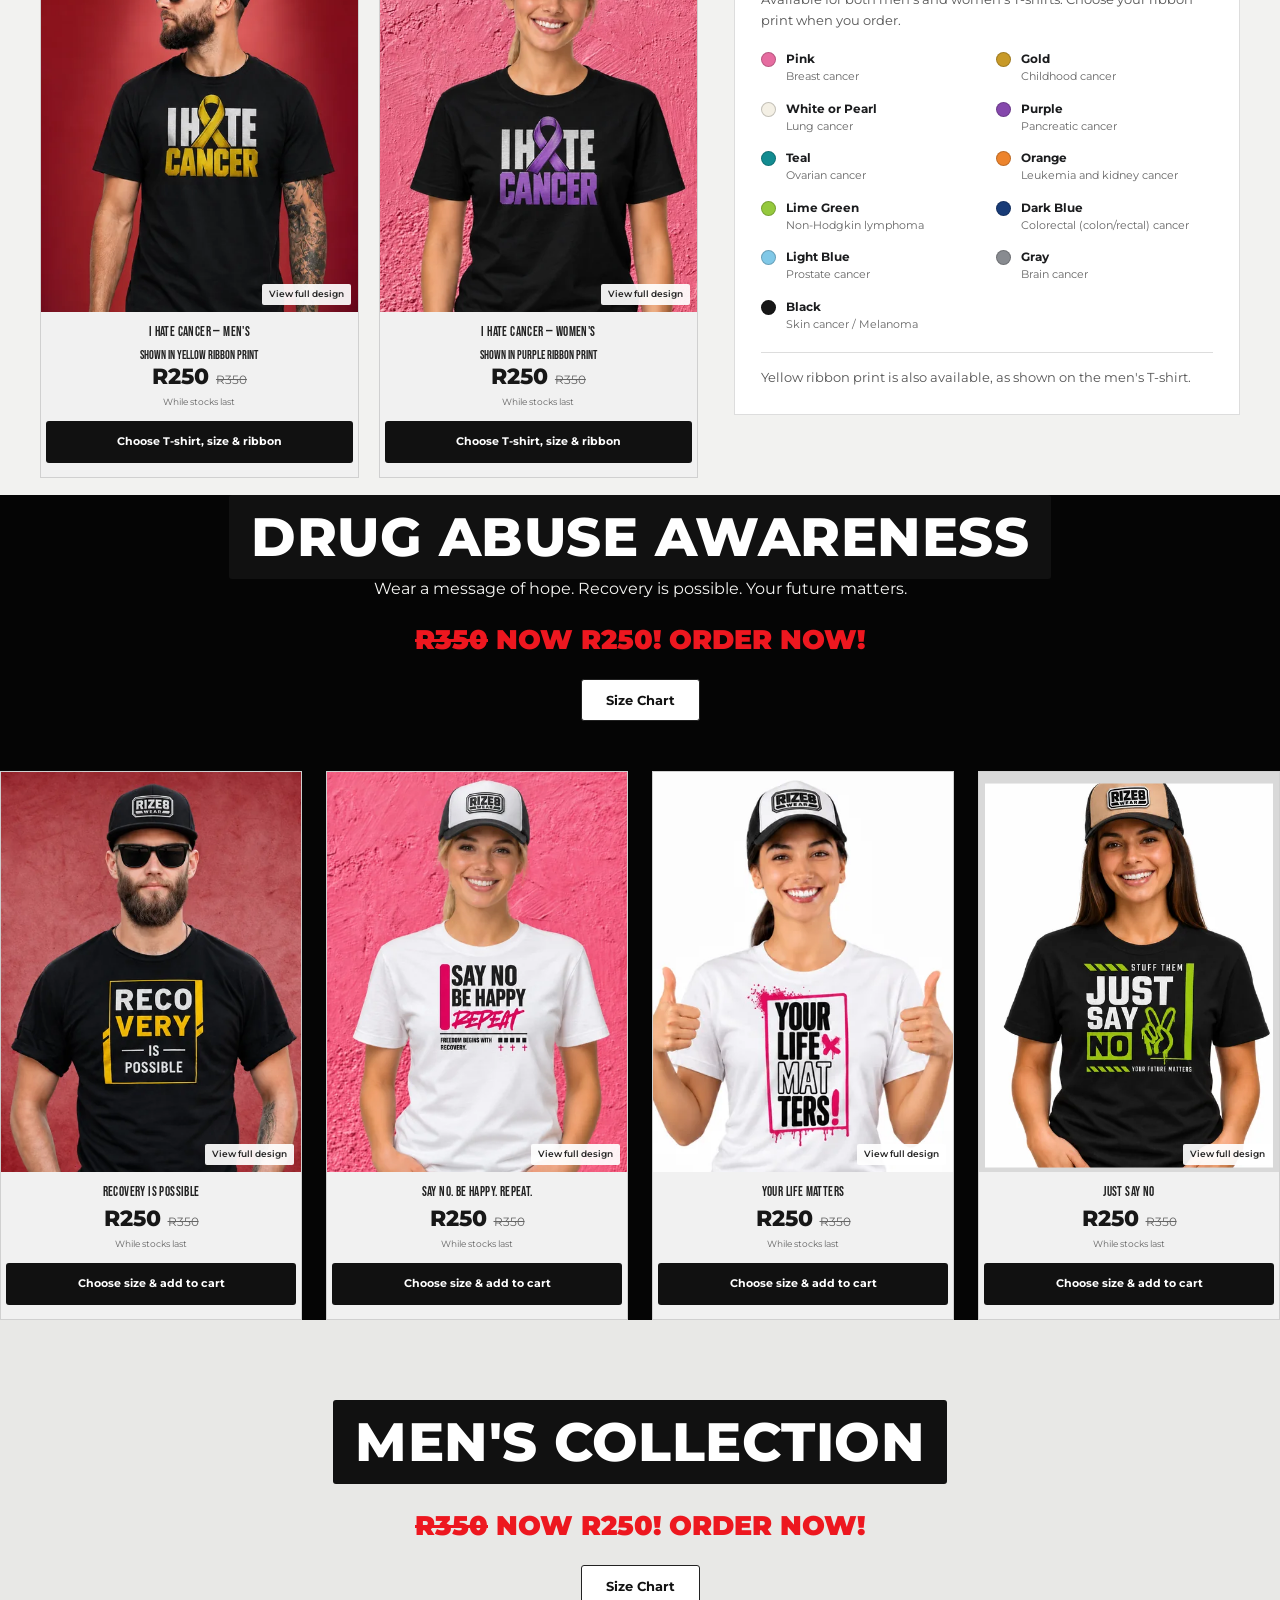
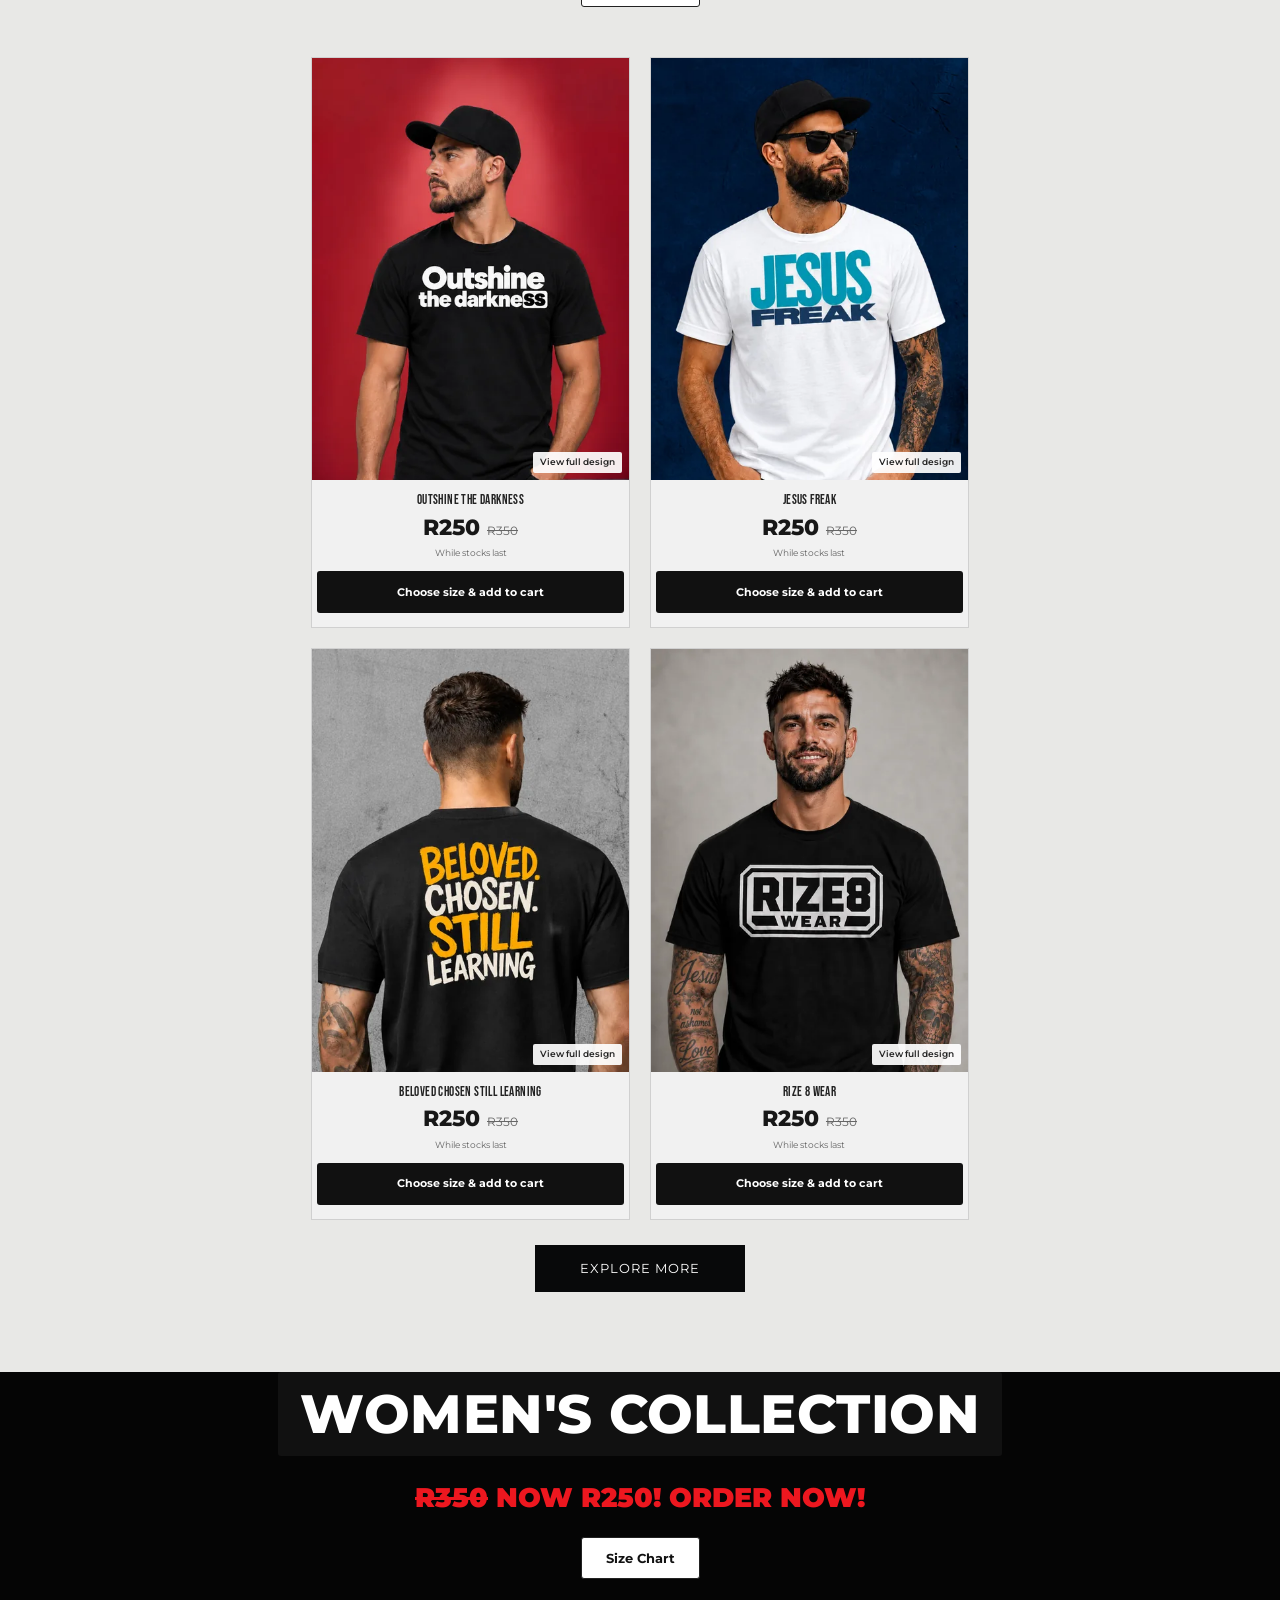
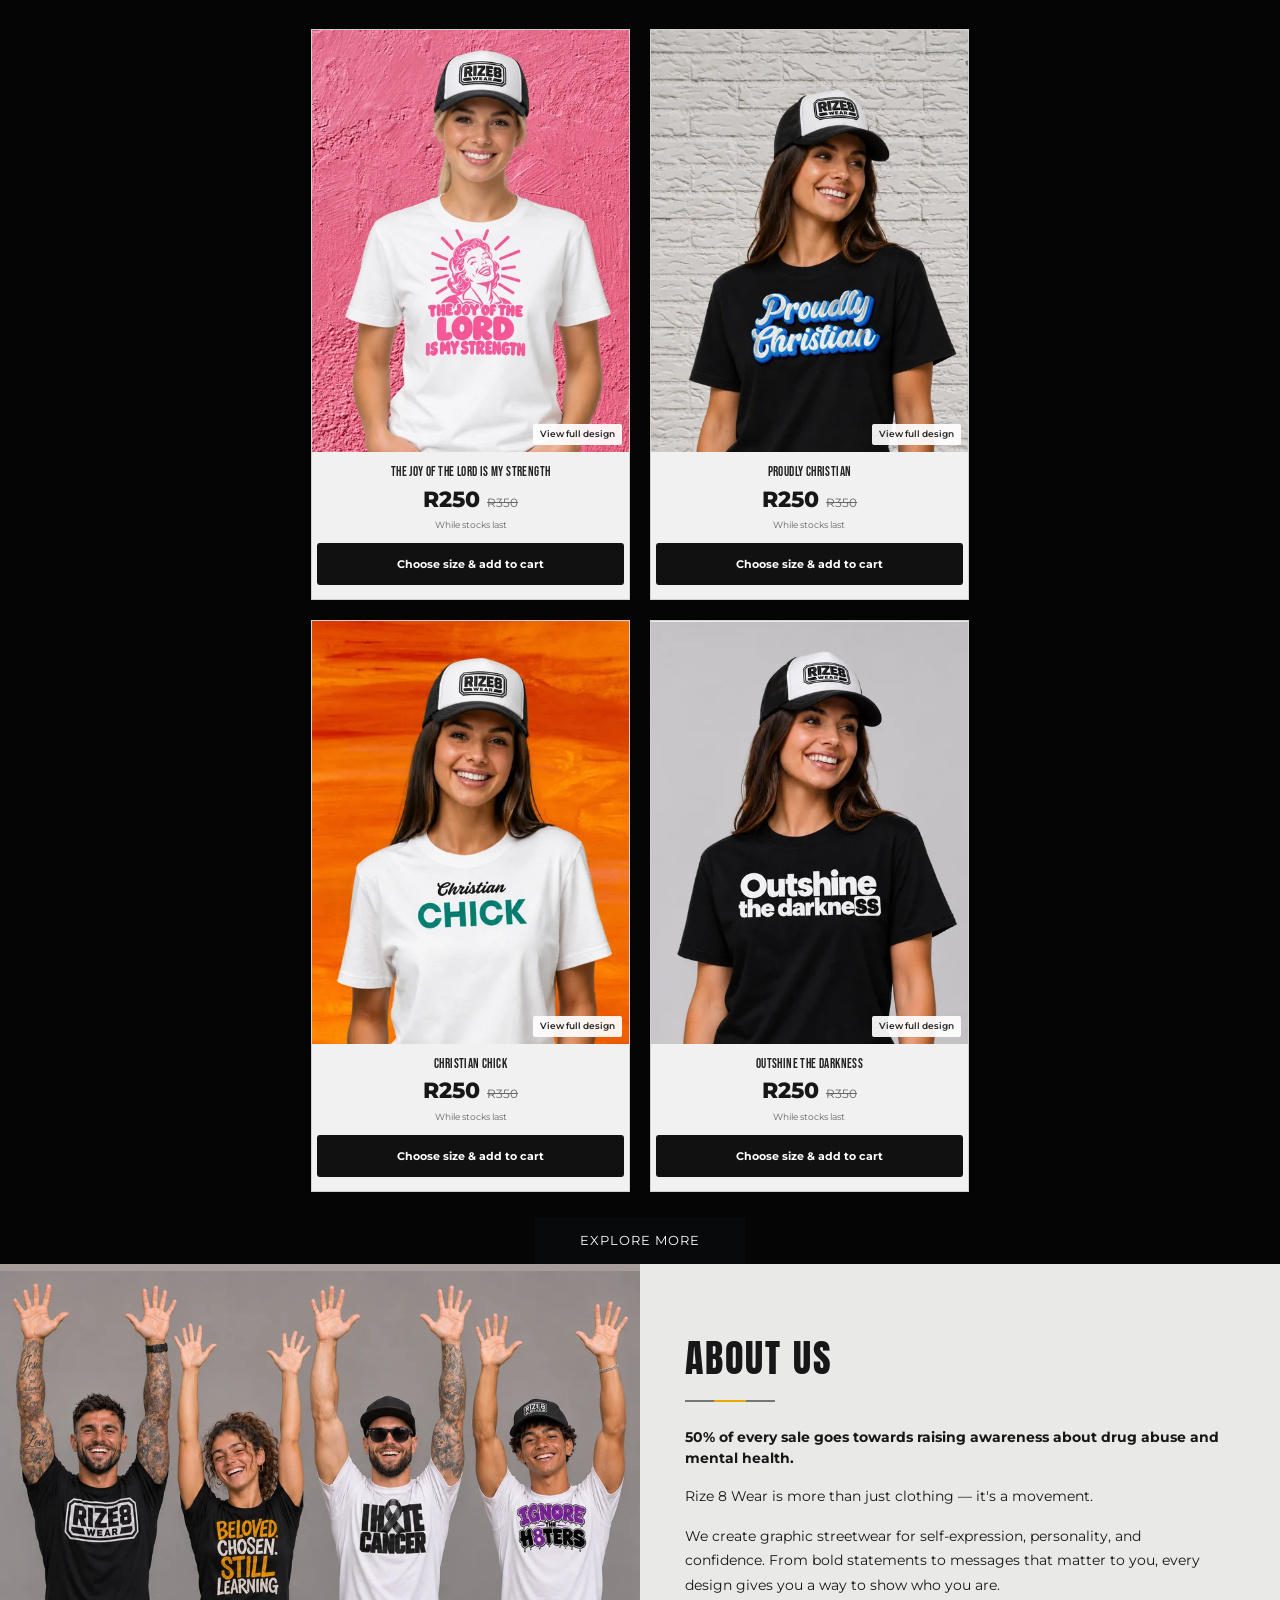
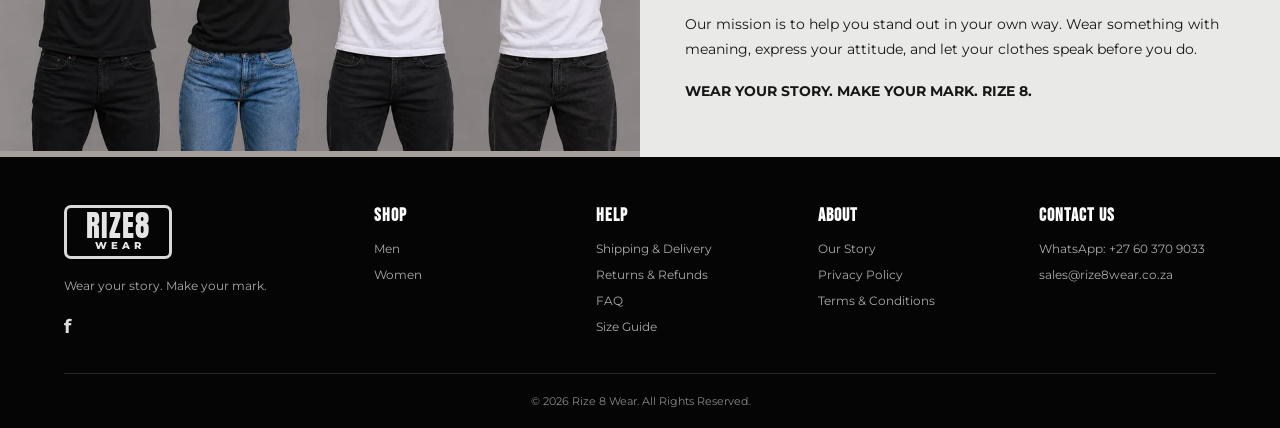
==== commit 0c34202c: "Offer free shipping on discounted product orders over R1000" ====
--- a/index.html
+++ b/index.html
@@ -467,9 +467,9 @@
 
 </div></div></div>
   <script src="script.js?v=800a8c224475"></script>
-  <script src="shipping-config.js?v=5b742a47071b"></script>
-  <script src="cart-core.js?v=1a6ca6b3ea0d"></script>
-  <script src="cart-checkout.js?v=93dce1d5efc8"></script>
+  <script src="shipping-config.js?v=2e0a6b7643a3"></script>
+  <script src="cart-core.js?v=d7ec01c2bb2b"></script>
+  <script src="cart-checkout.js?v=b1e503331ca0"></script>
 <dialog class="collection-size-chart" id="christmas-size-chart" aria-label="Christmas T-shirt size guide"><button type="button" class="chart-close" aria-label="Close size chart">&times;</button><div style="padding:50px 16px 16px"><img src="images/optimized/b0a0cdf6cc35-chart.webp" alt="Christmas T-shirt size guide in centimetres. Sizes S, M, L, XL, 2XL. Width: 50, 53, 57, 60, 62. Height: 70, 74, 75, 79, 80. Sleeve: 20, 23, 23, 25, 26. Measurements are approximate; allow 1 to 2 cm manufacturing tolerance. Measure a similar garment to choose the best fit." style="display:block;width:100%;height:auto" width="1149" height="1368" decoding="async" loading="lazy"></div></dialog>
 <dialog class="collection-size-chart" id="cancer-size-chart" aria-label="RIZE 8 T-shirt size guide"><button type="button" class="chart-close" aria-label="Close size chart">&times;</button><div style="padding:50px 16px 16px"><img src="images/optimized/a58938614797-chart.webp" alt="RIZE8 size guide in centimetres. Sizes S, M, L, XL, 2XL, 3XL, 4XL. Width: 46, 50, 57, 61, 65, 72, 79. Height: 70, 76, 78, 79, 80, 80, 85. Sleeve: 17, 22, 22, 24, 27, 30, 31. Measurements approximate; allow 1 to 2 cm manufacturing tolerance." style="display:block;width:100%;height:auto" width="1149" height="1368" decoding="async" loading="lazy"></div></dialog>
 <dialog class="collection-size-chart" id="men-size-chart" aria-label="RIZE 8 T-shirt size guide"><button type="button" class="chart-close" aria-label="Close size chart">&times;</button><div style="padding:50px 16px 16px"><img src="images/optimized/a58938614797-chart.webp" alt="RIZE8 size guide in centimetres. Sizes S, M, L, XL, 2XL, 3XL, 4XL. Width: 46, 50, 57, 61, 65, 72, 79. Height: 70, 76, 78, 79, 80, 80, 85. Sleeve: 17, 22, 22, 24, 27, 30, 31. Measurements approximate; allow 1 to 2 cm manufacturing tolerance." style="display:block;width:100%;height:auto" width="1149" height="1368" decoding="async" loading="lazy"></div></dialog>
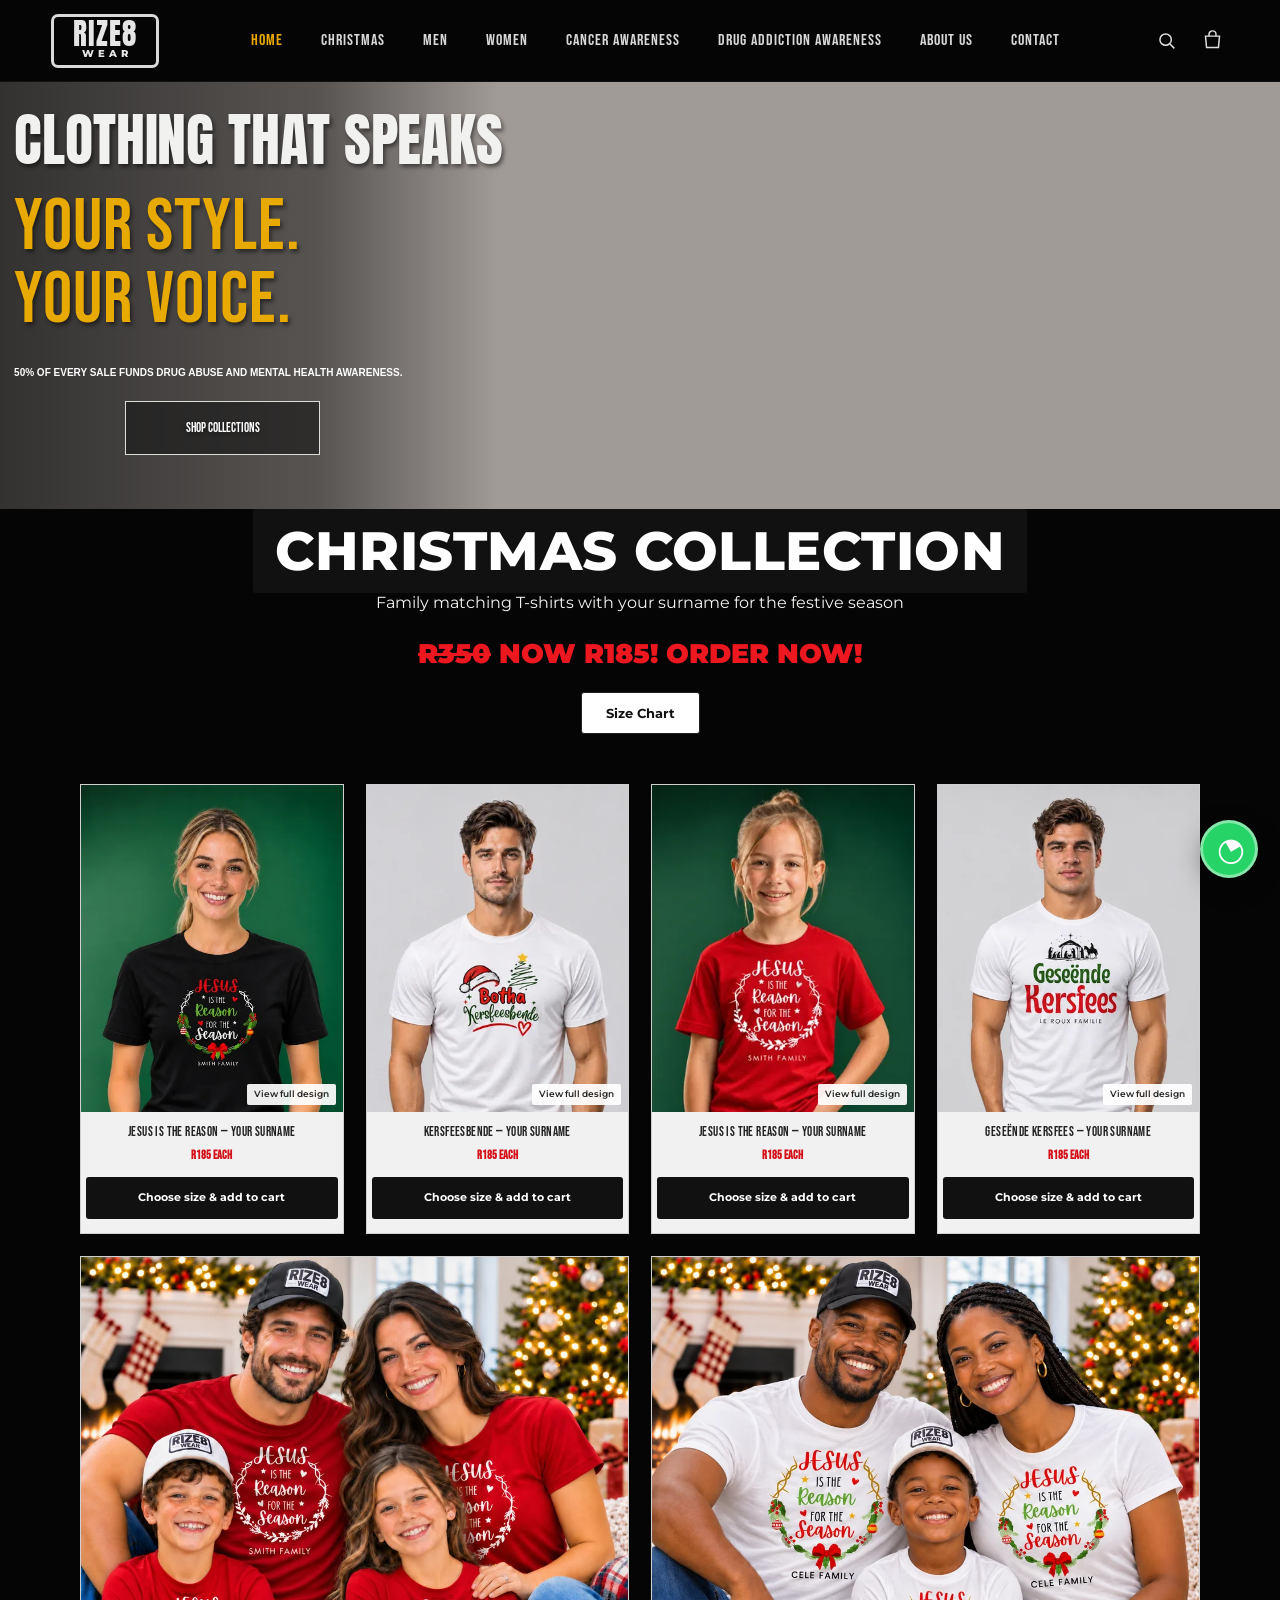
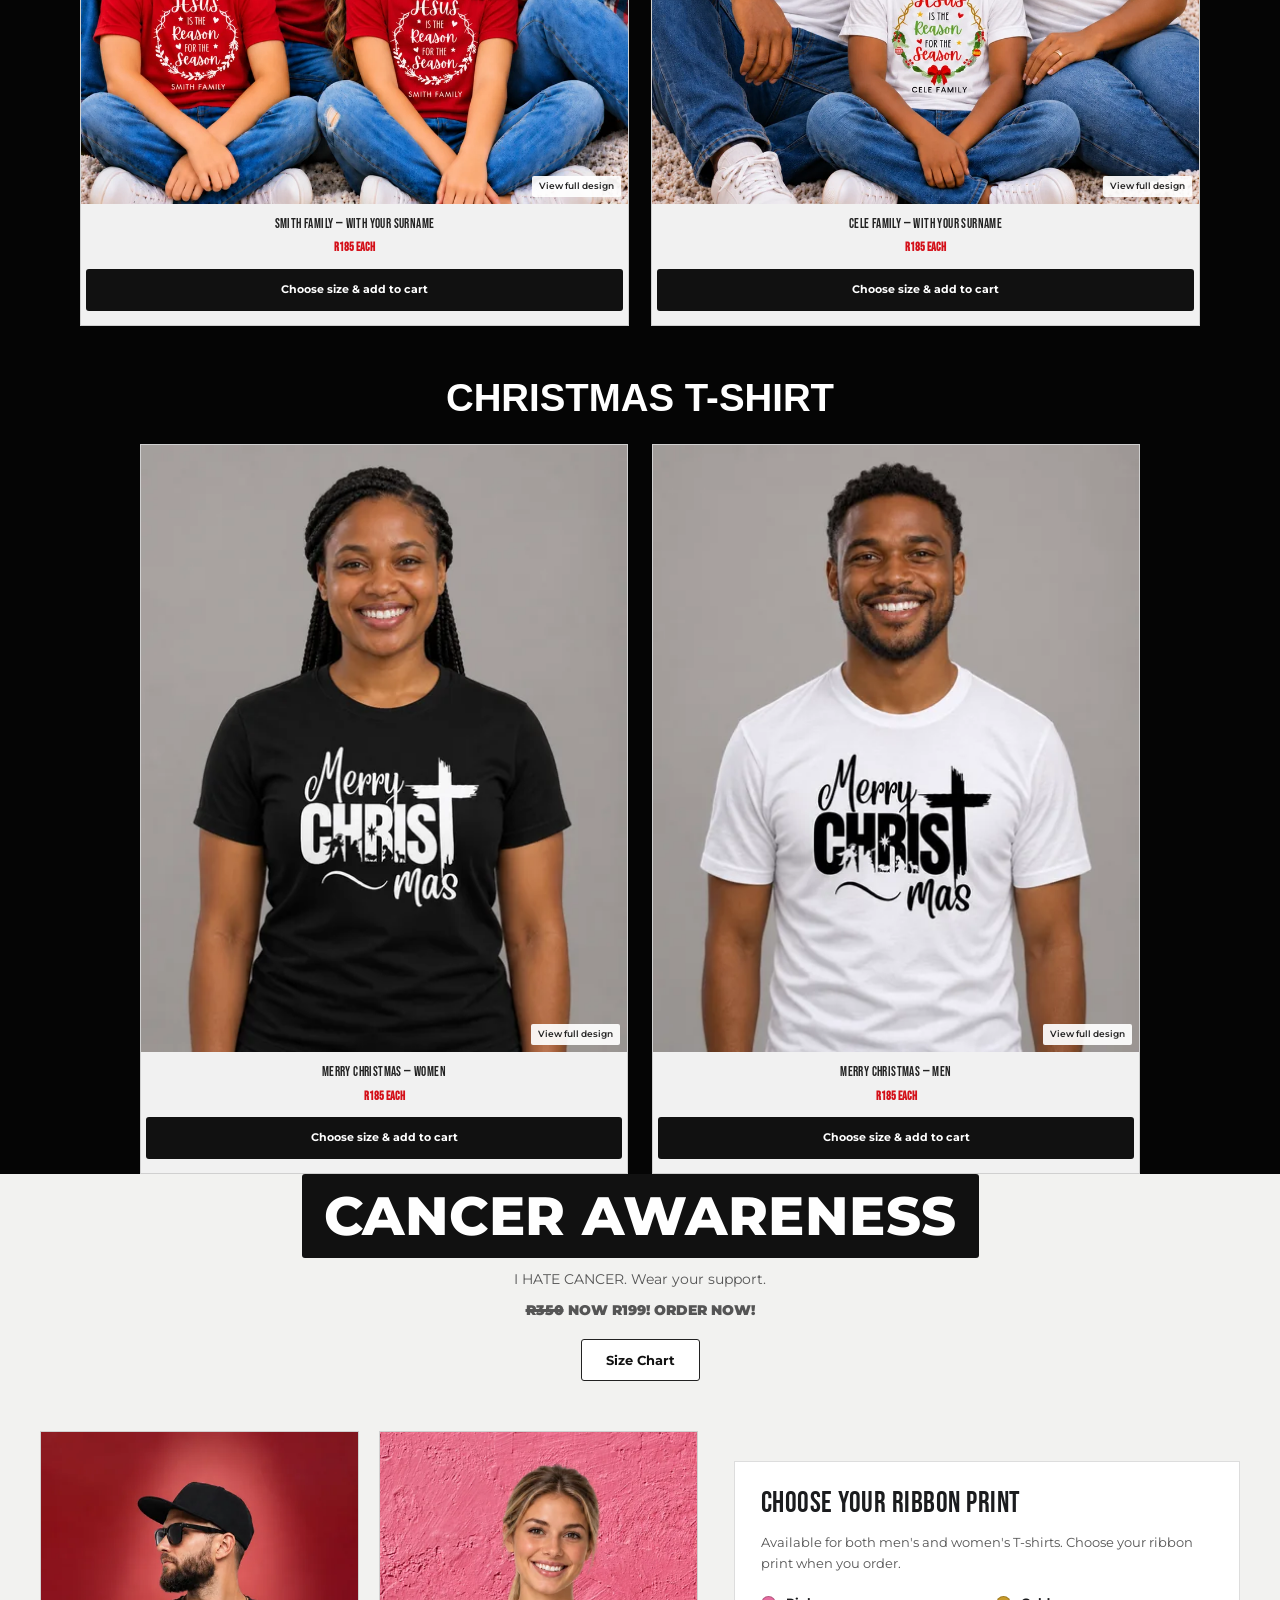
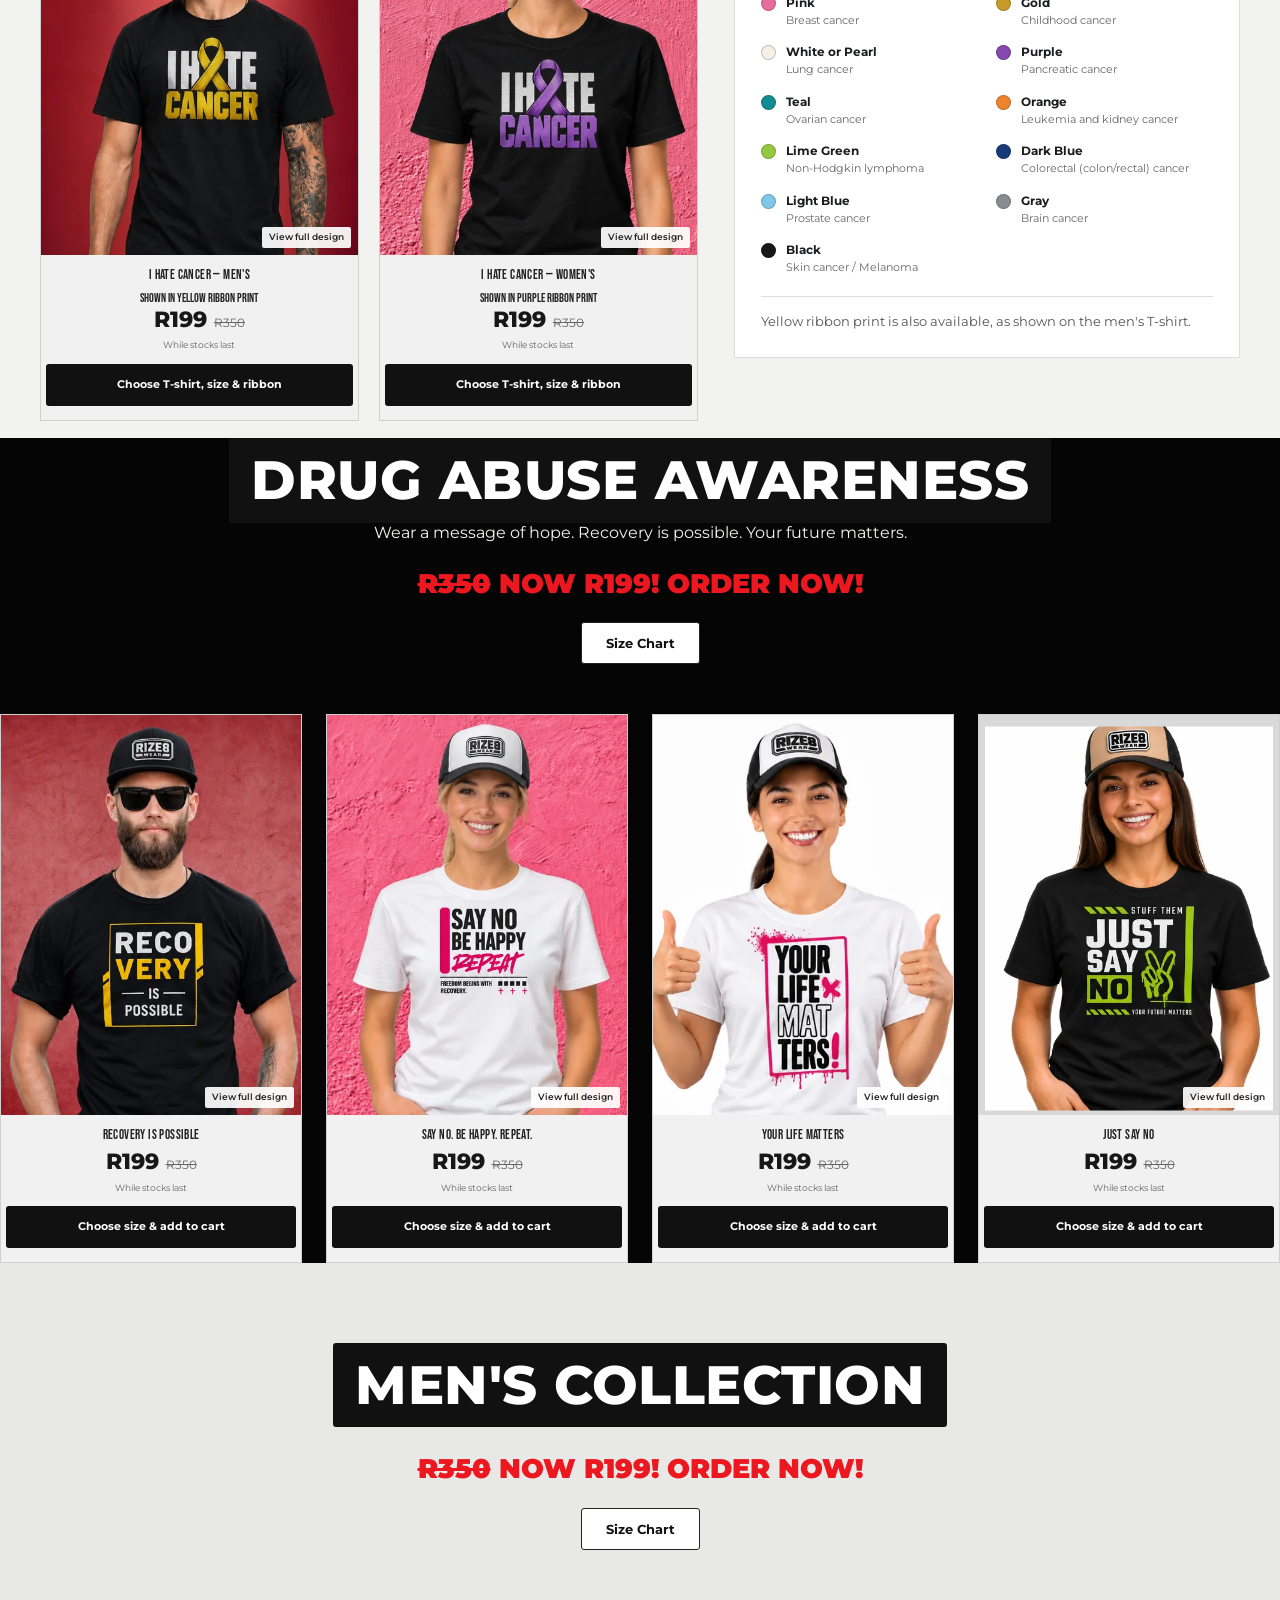
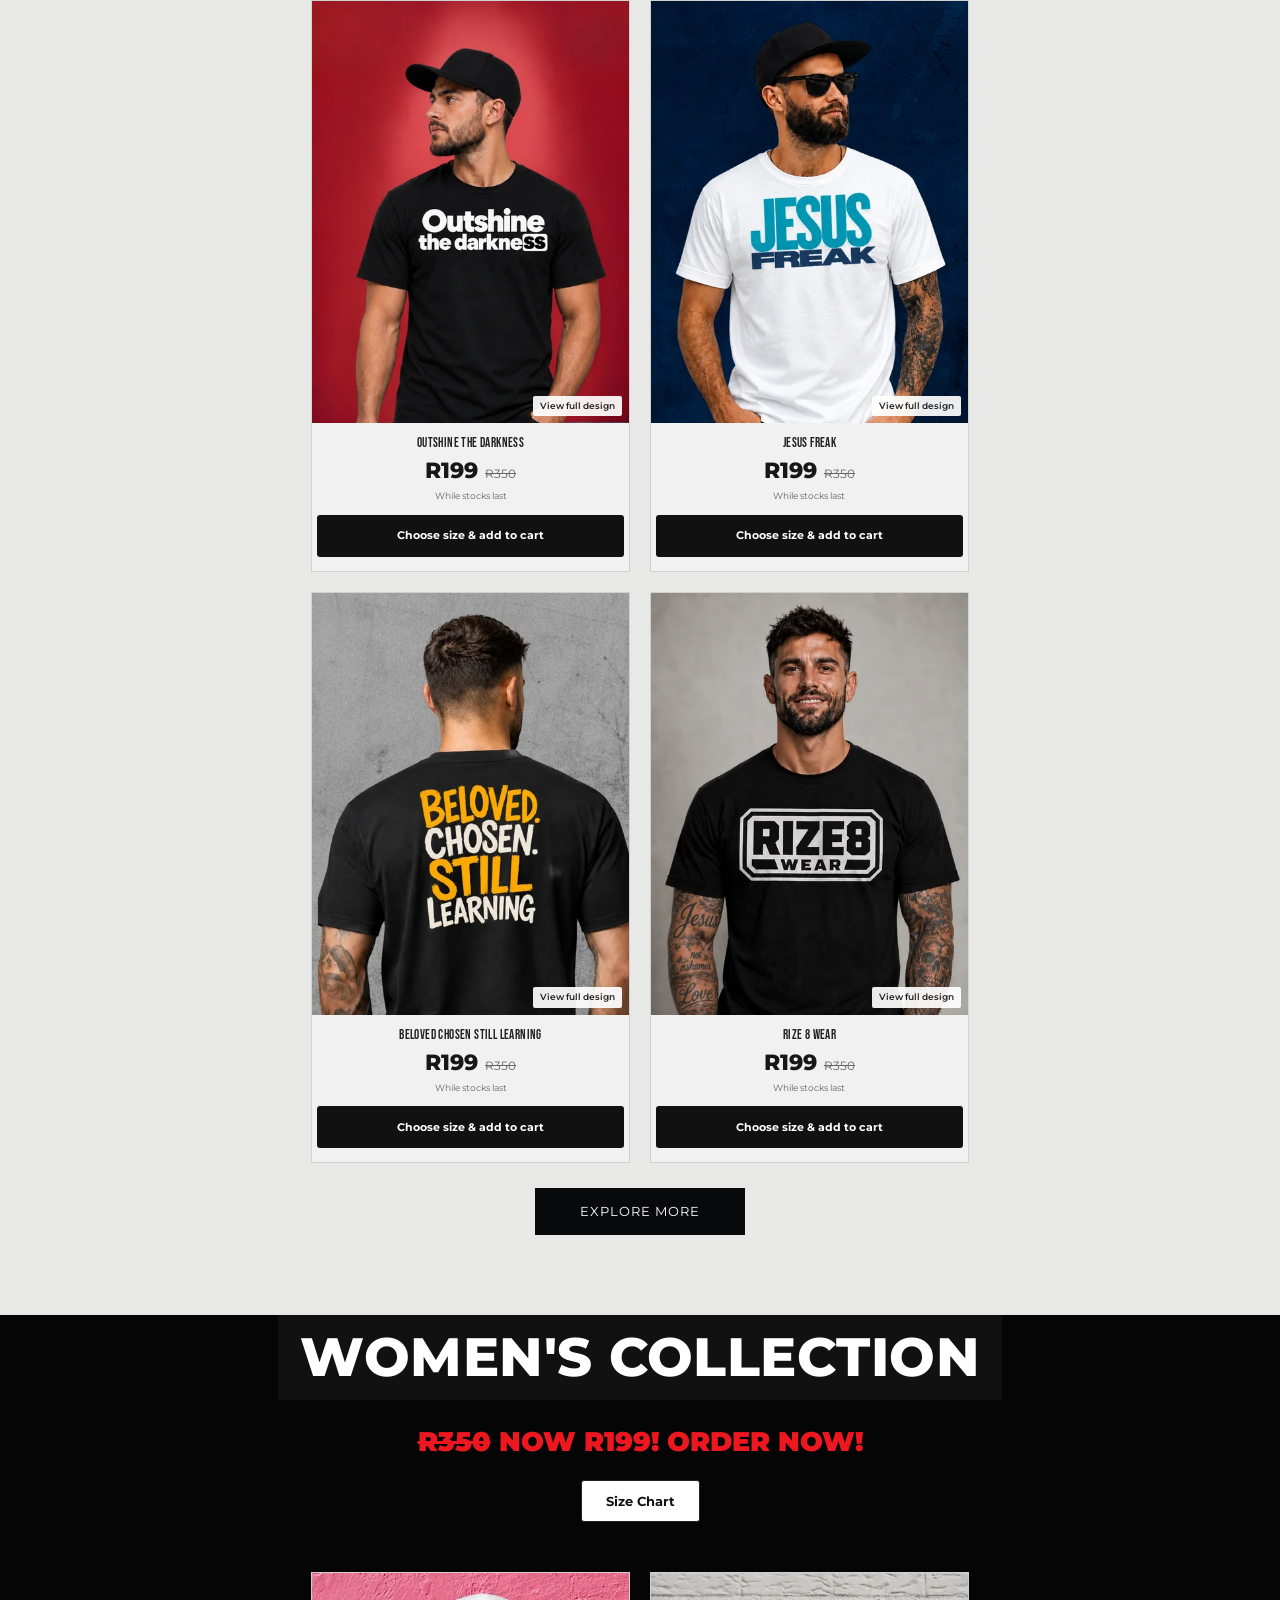
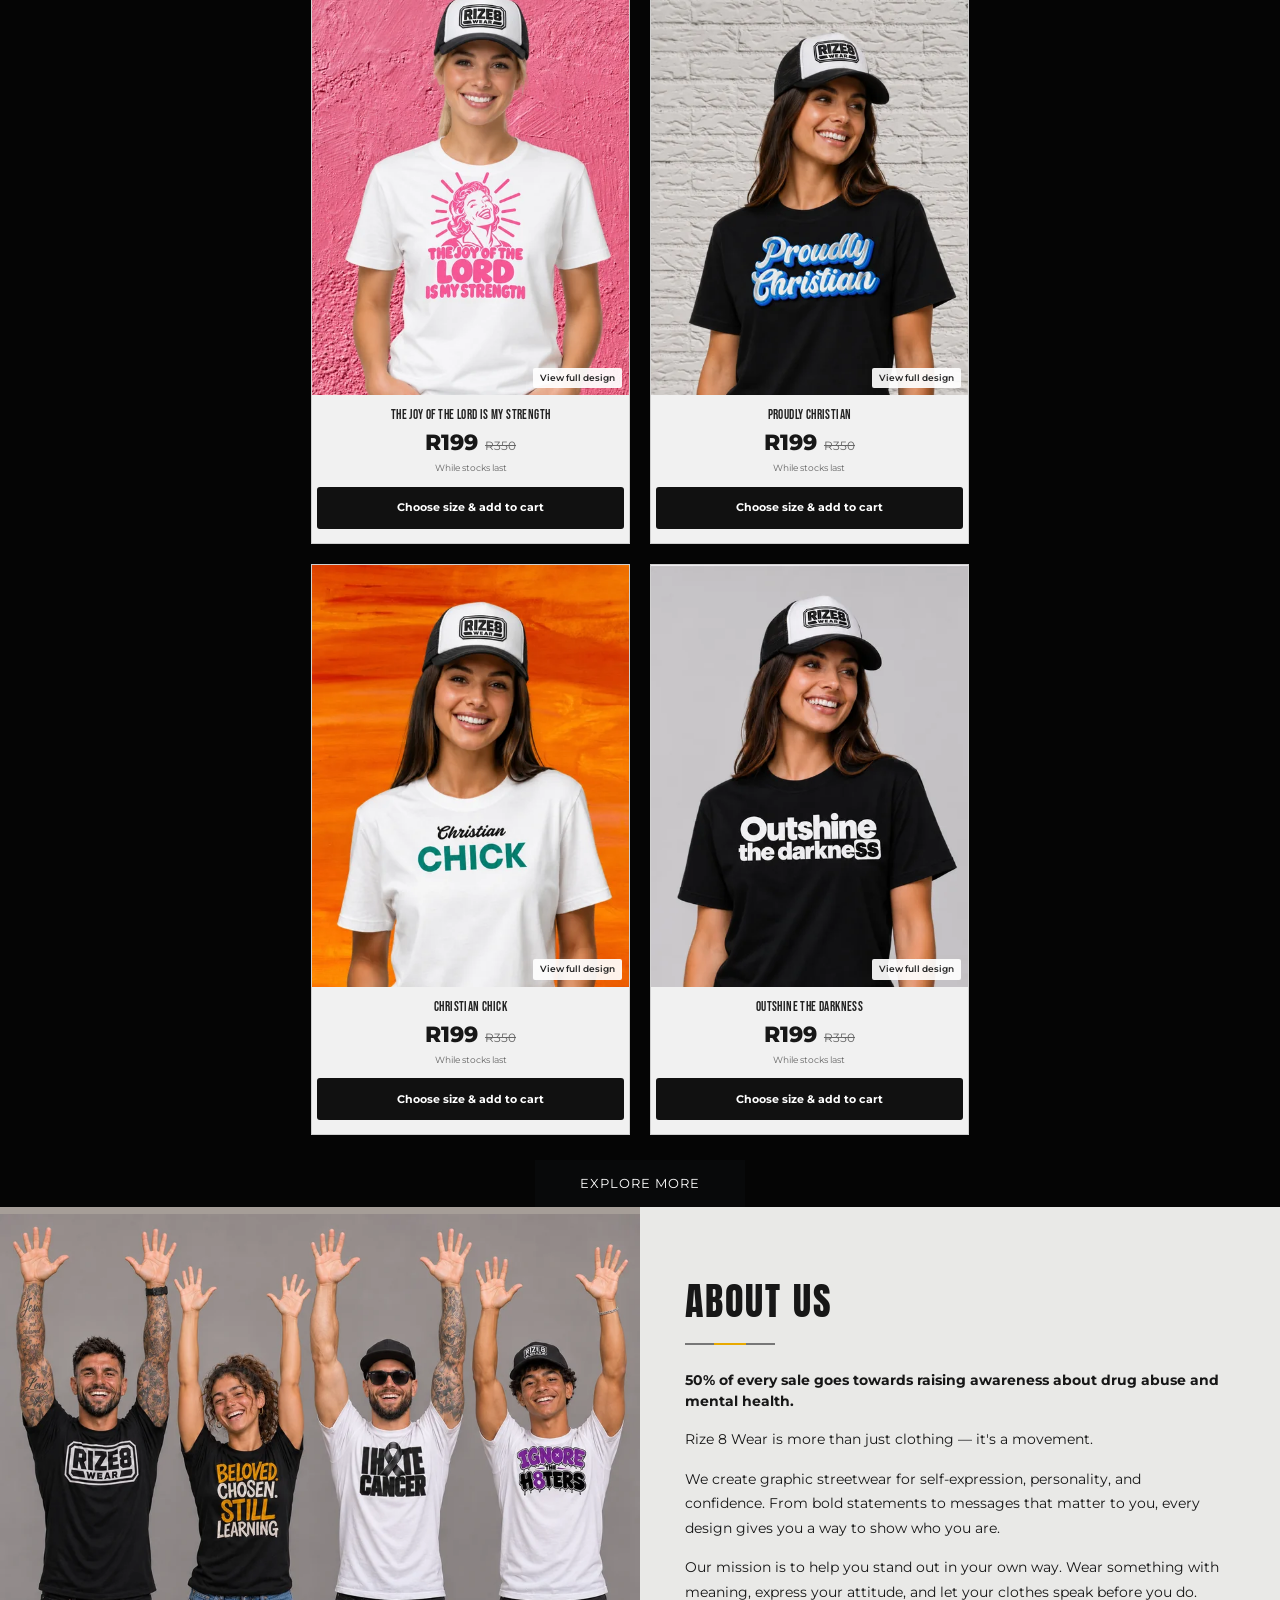
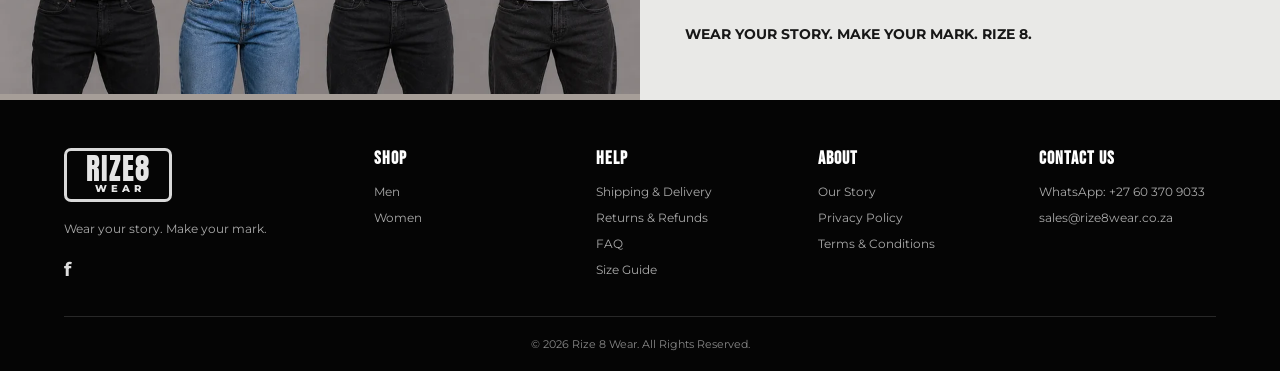
==== commit ed6b7475: "Set Christmas shirts to R185 and other collections to R199 without bulk discounts" ====
--- a/index.html
+++ b/index.html
@@ -126,18 +126,18 @@
 
     </section>
 
-    <section class="clothing-section christmas-section" id="christmas-clothing" data-audience="Christmas"><div class="section-title"><h2>CHRISTMAS COLLECTION</h2><div class="title-line"></div><p>Family matching T-shirts with your surname for the festive season</p><p class="christmas-deal"><strong><del aria-label="Previous price R350">R350</del> NOW R199! BUY 3+ &rarr; ONLY R180 EACH! ORDER NOW!</strong></p><button type="button" class="size-chart-button" data-size-chart="christmas-size-chart" aria-haspopup="dialog">Size Chart</button></div><div class="product-grid christmas-grid">
-<article class="product-card christmas-card christmas-mom" data-christmas data-price="199" data-bulk-price="180" data-bulk-minimum="3" data-product-id="christmas-mom-jesus-is-the-reason"><div class="product-image"><img src="images/optimized/8939073baa20-480.webp" alt="Mom wearing a black Smith Family Jesus Is the Reason for the Season Christmas T-shirt" loading="lazy" width="1082" height="1454" decoding="async" srcset="images/optimized/8939073baa20-480.webp 480w, images/optimized/8939073baa20-960.webp 960w" sizes="(max-width: 700px) 50vw, (max-width: 1200px) 33vw, 420px" data-full-src="images/optimized/8939073baa20-full.webp"></div><div class="product-info"><h4>JESUS IS THE REASON — YOUR SURNAME</h4><p class="christmas-price">R199 each <span>Buy 3+ for only R180 each</span></p></div></article>
-<article class="product-card christmas-card christmas-dad" data-christmas data-price="199" data-bulk-price="180" data-bulk-minimum="3" data-product-id="christmas-dad-botha-kersfeesbende"><div class="product-image"><img src="images/optimized/6912e85e535f-480.webp" alt="Dad wearing a white Botha Kersfeesbende Christmas T-shirt" loading="lazy" width="1122" height="1402" decoding="async" srcset="images/optimized/6912e85e535f-480.webp 480w, images/optimized/6912e85e535f-960.webp 960w" sizes="(max-width: 700px) 50vw, (max-width: 1200px) 33vw, 420px" data-full-src="images/optimized/6912e85e535f-full.webp"></div><div class="product-info"><h4>KERSFEESBENDE — YOUR SURNAME</h4><p class="christmas-price">R199 each <span>Buy 3+ for only R180 each</span></p></div></article>
-<article class="product-card christmas-card christmas-girl" data-christmas data-price="199" data-bulk-price="180" data-bulk-minimum="3" data-product-id="christmas-kids-jesus-is-the-reason"><div class="product-image"><img src="images/optimized/7acee882f2a4-480.webp" alt="Girl wearing a red Smith Family Jesus Is the Reason for the Season Christmas T-shirt" loading="lazy" width="1254" height="1254" decoding="async" srcset="images/optimized/7acee882f2a4-480.webp 480w, images/optimized/7acee882f2a4-960.webp 960w" sizes="(max-width: 700px) 50vw, (max-width: 1200px) 33vw, 420px" data-full-src="images/optimized/7acee882f2a4-full.webp"></div><div class="product-info"><h4>JESUS IS THE REASON — YOUR SURNAME</h4><p class="christmas-price">R199 each <span>Buy 3+ for only R180 each</span></p></div></article>
-<article class="product-card christmas-card christmas-nativity" data-christmas data-price="199" data-bulk-price="180" data-bulk-minimum="3" data-product-id="christmas-geseende-kersfees-le-roux-familie"><div class="product-image"><img src="images/optimized/74b1e43a6fc1-480.webp" alt="Man wearing a white Geseënde Kersfees nativity T-shirt personalised for Le Roux Familie" loading="lazy" width="1122" height="1402" decoding="async" srcset="images/optimized/74b1e43a6fc1-480.webp 480w, images/optimized/74b1e43a6fc1-960.webp 960w" sizes="(max-width: 700px) 50vw, (max-width: 1200px) 33vw, 420px" data-full-src="images/optimized/74b1e43a6fc1-full.webp"></div><div class="product-info"><h4>GESEËNDE KERSFEES — YOUR SURNAME</h4><p class="christmas-price">R199 each <span>Buy 3+ for only R180 each</span></p></div></article>
-<div class="christmas-family-grid"><article class="product-card christmas-card christmas-family-card" data-christmas data-price="199" data-bulk-price="180" data-bulk-minimum="3" data-product-id="christmas-smith-family-matching-christmas-t-shirts"><div class="product-image"><img src="images/optimized/4080202c6b9f-480.webp" alt="Family of four wearing matching red Jesus Is the Reason for the Season Christmas T-shirts" loading="lazy" width="1254" height="1254" decoding="async" srcset="images/optimized/4080202c6b9f-480.webp 480w, images/optimized/4080202c6b9f-960.webp 960w" sizes="(max-width: 700px) 100vw, 600px" data-full-src="images/optimized/4080202c6b9f-full.webp"></div><div class="product-info"><h4>SMITH FAMILY — WITH YOUR SURNAME</h4><p class="christmas-price">R199 each <span>Buy 3+ for only R180 each</span></p></div></article><article class="product-card christmas-card christmas-family-card" data-christmas data-price="199" data-bulk-price="180" data-bulk-minimum="3" data-product-id="christmas-smith-family-white-christmas-t-shirts"><div class="product-image"><img src="images/optimized/c41fc6c1b6a3-480.webp" alt="Cele family of three wearing matching white Jesus Is the Reason for the Season Christmas T-shirts" loading="lazy" width="1254" height="1254" decoding="async" srcset="images/optimized/c41fc6c1b6a3-480.webp 480w, images/optimized/c41fc6c1b6a3-960.webp 960w" sizes="(max-width: 700px) 100vw, 600px" data-full-src="images/optimized/c41fc6c1b6a3-full.webp"></div><div class="product-info"><h4>CELE FAMILY — WITH YOUR SURNAME</h4><p class="christmas-price">R199 each <span>Buy 3+ for only R180 each</span></p></div></article></div>
-</div><div class="christmas-individual"><h3>CHRISTMAS T-SHIRT</h3><div class="christmas-individual-grid"><article class="product-card christmas-card" data-christmas data-price="199" data-bulk-price="180" data-bulk-minimum="3" data-product-id="christmas-merry-christmas-women"><div class="product-image"><img src="images/optimized/3e853dd66dfb-480.webp" alt="Merry CHRISTmas women's T-shirt" loading="lazy" width="1122" height="1402" decoding="async" srcset="images/optimized/3e853dd66dfb-480.webp 480w, images/optimized/3e853dd66dfb-960.webp 960w" sizes="(max-width: 700px) 50vw, (max-width: 1200px) 33vw, 420px" data-full-src="images/optimized/3e853dd66dfb-full.webp"></div><div class="product-info"><h4>MERRY CHRISTMAS — WOMEN</h4><p class="christmas-price">R199 each <span>Buy 3+ for only R180 each</span></p></div></article><article class="product-card christmas-card" data-christmas data-price="199" data-bulk-price="180" data-bulk-minimum="3" data-product-id="christmas-merry-christmas-men"><div class="product-image"><img src="images/optimized/7fe50fa643c5-480.webp" alt="Merry CHRISTmas men's T-shirt" loading="lazy" width="1122" height="1402" decoding="async" srcset="images/optimized/7fe50fa643c5-480.webp 480w, images/optimized/7fe50fa643c5-960.webp 960w" sizes="(max-width: 700px) 50vw, (max-width: 1200px) 33vw, 420px" data-full-src="images/optimized/7fe50fa643c5-full.webp"></div><div class="product-info"><h4>MERRY CHRISTMAS — MEN</h4><p class="christmas-price">R199 each <span>Buy 3+ for only R180 each</span></p></div></article></div></div></section>
+    <section class="clothing-section christmas-section" id="christmas-clothing" data-audience="Christmas"><div class="section-title"><h2>CHRISTMAS COLLECTION</h2><div class="title-line"></div><p>Family matching T-shirts with your surname for the festive season</p><p class="christmas-deal"><strong><del aria-label="Previous price R350">R350</del> NOW R185! ORDER NOW!</strong></p><button type="button" class="size-chart-button" data-size-chart="christmas-size-chart" aria-haspopup="dialog">Size Chart</button></div><div class="product-grid christmas-grid">
+<article class="product-card christmas-card christmas-mom" data-christmas data-price="185" data-product-id="christmas-mom-jesus-is-the-reason"><div class="product-image"><img src="images/optimized/8939073baa20-480.webp" alt="Mom wearing a black Smith Family Jesus Is the Reason for the Season Christmas T-shirt" loading="lazy" width="1082" height="1454" decoding="async" srcset="images/optimized/8939073baa20-480.webp 480w, images/optimized/8939073baa20-960.webp 960w" sizes="(max-width: 700px) 50vw, (max-width: 1200px) 33vw, 420px" data-full-src="images/optimized/8939073baa20-full.webp"></div><div class="product-info"><h4>JESUS IS THE REASON — YOUR SURNAME</h4><p class="christmas-price">R185 each</p></div></article>
+<article class="product-card christmas-card christmas-dad" data-christmas data-price="185" data-product-id="christmas-dad-botha-kersfeesbende"><div class="product-image"><img src="images/optimized/6912e85e535f-480.webp" alt="Dad wearing a white Botha Kersfeesbende Christmas T-shirt" loading="lazy" width="1122" height="1402" decoding="async" srcset="images/optimized/6912e85e535f-480.webp 480w, images/optimized/6912e85e535f-960.webp 960w" sizes="(max-width: 700px) 50vw, (max-width: 1200px) 33vw, 420px" data-full-src="images/optimized/6912e85e535f-full.webp"></div><div class="product-info"><h4>KERSFEESBENDE — YOUR SURNAME</h4><p class="christmas-price">R185 each</p></div></article>
+<article class="product-card christmas-card christmas-girl" data-christmas data-price="185" data-product-id="christmas-kids-jesus-is-the-reason"><div class="product-image"><img src="images/optimized/7acee882f2a4-480.webp" alt="Girl wearing a red Smith Family Jesus Is the Reason for the Season Christmas T-shirt" loading="lazy" width="1254" height="1254" decoding="async" srcset="images/optimized/7acee882f2a4-480.webp 480w, images/optimized/7acee882f2a4-960.webp 960w" sizes="(max-width: 700px) 50vw, (max-width: 1200px) 33vw, 420px" data-full-src="images/optimized/7acee882f2a4-full.webp"></div><div class="product-info"><h4>JESUS IS THE REASON — YOUR SURNAME</h4><p class="christmas-price">R185 each</p></div></article>
+<article class="product-card christmas-card christmas-nativity" data-christmas data-price="185" data-product-id="christmas-geseende-kersfees-le-roux-familie"><div class="product-image"><img src="images/optimized/74b1e43a6fc1-480.webp" alt="Man wearing a white Geseënde Kersfees nativity T-shirt personalised for Le Roux Familie" loading="lazy" width="1122" height="1402" decoding="async" srcset="images/optimized/74b1e43a6fc1-480.webp 480w, images/optimized/74b1e43a6fc1-960.webp 960w" sizes="(max-width: 700px) 50vw, (max-width: 1200px) 33vw, 420px" data-full-src="images/optimized/74b1e43a6fc1-full.webp"></div><div class="product-info"><h4>GESEËNDE KERSFEES — YOUR SURNAME</h4><p class="christmas-price">R185 each</p></div></article>
+<div class="christmas-family-grid"><article class="product-card christmas-card christmas-family-card" data-christmas data-price="185" data-product-id="christmas-smith-family-matching-christmas-t-shirts"><div class="product-image"><img src="images/optimized/4080202c6b9f-480.webp" alt="Family of four wearing matching red Jesus Is the Reason for the Season Christmas T-shirts" loading="lazy" width="1254" height="1254" decoding="async" srcset="images/optimized/4080202c6b9f-480.webp 480w, images/optimized/4080202c6b9f-960.webp 960w" sizes="(max-width: 700px) 100vw, 600px" data-full-src="images/optimized/4080202c6b9f-full.webp"></div><div class="product-info"><h4>SMITH FAMILY — WITH YOUR SURNAME</h4><p class="christmas-price">R185 each</p></div></article><article class="product-card christmas-card christmas-family-card" data-christmas data-price="185" data-product-id="christmas-smith-family-white-christmas-t-shirts"><div class="product-image"><img src="images/optimized/c41fc6c1b6a3-480.webp" alt="Cele family of three wearing matching white Jesus Is the Reason for the Season Christmas T-shirts" loading="lazy" width="1254" height="1254" decoding="async" srcset="images/optimized/c41fc6c1b6a3-480.webp 480w, images/optimized/c41fc6c1b6a3-960.webp 960w" sizes="(max-width: 700px) 100vw, 600px" data-full-src="images/optimized/c41fc6c1b6a3-full.webp"></div><div class="product-info"><h4>CELE FAMILY — WITH YOUR SURNAME</h4><p class="christmas-price">R185 each</p></div></article></div>
+</div><div class="christmas-individual"><h3>CHRISTMAS T-SHIRT</h3><div class="christmas-individual-grid"><article class="product-card christmas-card" data-christmas data-price="185" data-product-id="christmas-merry-christmas-women"><div class="product-image"><img src="images/optimized/3e853dd66dfb-480.webp" alt="Merry CHRISTmas women's T-shirt" loading="lazy" width="1122" height="1402" decoding="async" srcset="images/optimized/3e853dd66dfb-480.webp 480w, images/optimized/3e853dd66dfb-960.webp 960w" sizes="(max-width: 700px) 50vw, (max-width: 1200px) 33vw, 420px" data-full-src="images/optimized/3e853dd66dfb-full.webp"></div><div class="product-info"><h4>MERRY CHRISTMAS — WOMEN</h4><p class="christmas-price">R185 each</p></div></article><article class="product-card christmas-card" data-christmas data-price="185" data-product-id="christmas-merry-christmas-men"><div class="product-image"><img src="images/optimized/7fe50fa643c5-480.webp" alt="Merry CHRISTmas men's T-shirt" loading="lazy" width="1122" height="1402" decoding="async" srcset="images/optimized/7fe50fa643c5-480.webp 480w, images/optimized/7fe50fa643c5-960.webp 960w" sizes="(max-width: 700px) 50vw, (max-width: 1200px) 33vw, 420px" data-full-src="images/optimized/7fe50fa643c5-full.webp"></div><div class="product-info"><h4>MERRY CHRISTMAS — MEN</h4><p class="christmas-price">R185 each</p></div></article></div></div></section>
     <section class="clothing-section cancer-section" id="cancer-awareness" aria-labelledby="cancer-title">
-      <div class="section-title"><h2 id="cancer-title">CANCER AWARENESS</h2><div class="title-line"></div><p>I HATE CANCER. Wear your support.</p><p class="collection-deal"><strong><del aria-label="Previous price R350">R350</del> NOW R250! ORDER NOW!</strong></p><button type="button" class="size-chart-button" data-size-chart="cancer-size-chart" aria-haspopup="dialog">Size Chart</button></div>
+      <div class="section-title"><h2 id="cancer-title">CANCER AWARENESS</h2><div class="title-line"></div><p>I HATE CANCER. Wear your support.</p><p class="collection-deal"><strong><del aria-label="Previous price R350">R350</del> NOW R199! ORDER NOW!</strong></p><button type="button" class="size-chart-button" data-size-chart="cancer-size-chart" aria-haspopup="dialog">Size Chart</button></div>
       <div class="cancer-layout">
-        <div class="product-grid cancer-grid"><article class="product-card" data-cancer data-audience="Men's" data-ribbon="Yellow" data-price="250" data-product-id="men-s-i-hate-cancer-men-s"><div class="product-image"><img src="images/optimized/1d3904d883dc-480.webp" alt="I HATE CANCER — YELLOW RIBBON T-shirt" loading="lazy" style="top: 0%" width="941" height="1672" decoding="async" srcset="images/optimized/1d3904d883dc-480.webp 480w, images/optimized/1d3904d883dc-960.webp 941w" sizes="(max-width: 700px) 50vw, (max-width: 1200px) 33vw, 420px" data-full-src="images/optimized/1d3904d883dc-full.webp"></div><div class="product-info"><h4>I HATE CANCER — MEN'S</h4><p class="cancer-feature-caption">Shown in yellow ribbon print</p><div class="launch-offer"><div class="launch-prices"><strong>R250</strong><del aria-label="Normal price R350">R350</del></div><span class="launch-stock">While stocks last</span></div></div></article>
-<article class="product-card" data-cancer data-audience="Women's" data-ribbon="Purple" data-price="250" data-product-id="women-s-i-hate-cancer-women-s"><div class="product-image"><img src="images/optimized/0d1162e6e6f0-480.webp" alt="I HATE CANCER — PURPLE RIBBON T-shirt" loading="lazy" style="top: 0%" width="941" height="1672" decoding="async" srcset="images/optimized/0d1162e6e6f0-480.webp 480w, images/optimized/0d1162e6e6f0-960.webp 941w" sizes="(max-width: 700px) 50vw, (max-width: 1200px) 33vw, 420px" data-full-src="images/optimized/0d1162e6e6f0-full.webp"></div><div class="product-info"><h4>I HATE CANCER — WOMEN'S</h4><p class="cancer-feature-caption">Shown in purple ribbon print</p><div class="launch-offer"><div class="launch-prices"><strong>R250</strong><del aria-label="Normal price R350">R350</del></div><span class="launch-stock">While stocks last</span></div></div></article></div>
+        <div class="product-grid cancer-grid"><article class="product-card" data-cancer data-audience="Men's" data-ribbon="Yellow" data-price="199" data-product-id="men-s-i-hate-cancer-men-s"><div class="product-image"><img src="images/optimized/1d3904d883dc-480.webp" alt="I HATE CANCER — YELLOW RIBBON T-shirt" loading="lazy" style="top: 0%" width="941" height="1672" decoding="async" srcset="images/optimized/1d3904d883dc-480.webp 480w, images/optimized/1d3904d883dc-960.webp 941w" sizes="(max-width: 700px) 50vw, (max-width: 1200px) 33vw, 420px" data-full-src="images/optimized/1d3904d883dc-full.webp"></div><div class="product-info"><h4>I HATE CANCER — MEN'S</h4><p class="cancer-feature-caption">Shown in yellow ribbon print</p><div class="launch-offer"><div class="launch-prices"><strong>R199</strong><del aria-label="Normal price R350">R350</del></div><span class="launch-stock">While stocks last</span></div></div></article>
+<article class="product-card" data-cancer data-audience="Women's" data-ribbon="Purple" data-price="199" data-product-id="women-s-i-hate-cancer-women-s"><div class="product-image"><img src="images/optimized/0d1162e6e6f0-480.webp" alt="I HATE CANCER — PURPLE RIBBON T-shirt" loading="lazy" style="top: 0%" width="941" height="1672" decoding="async" srcset="images/optimized/0d1162e6e6f0-480.webp 480w, images/optimized/0d1162e6e6f0-960.webp 941w" sizes="(max-width: 700px) 50vw, (max-width: 1200px) 33vw, 420px" data-full-src="images/optimized/0d1162e6e6f0-full.webp"></div><div class="product-info"><h4>I HATE CANCER — WOMEN'S</h4><p class="cancer-feature-caption">Shown in purple ribbon print</p><div class="launch-offer"><div class="launch-prices"><strong>R199</strong><del aria-label="Normal price R350">R350</del></div><span class="launch-stock">While stocks last</span></div></div></article></div>
         <div class="ribbon-guide"><h3>CHOOSE YOUR RIBBON PRINT</h3><p>Available for both men's and women's T-shirts. Choose your ribbon print when you order.</p>
           <ul class="ribbon-list"><li><span class="ribbon-swatch" style="--ribbon-color:#e66ca0" aria-hidden="true"></span><span><strong>Pink</strong><span>Breast cancer</span></span></li>
 <li><span class="ribbon-swatch" style="--ribbon-color:#c89a28" aria-hidden="true"></span><span><strong>Gold</strong><span>Childhood cancer</span></span></li>
@@ -160,33 +160,33 @@
    <!-- =========================
      MEN'S CLOTHING
 ========================= -->
-<section id="drug-abuse-awareness" class="clothing-section drug-awareness-section" data-audience="Drug Abuse Awareness" aria-labelledby="drug-awareness-title"><div class="section-title"><h2 id="drug-awareness-title">DRUG ABUSE AWARENESS</h2><p>Wear a message of hope. Recovery is possible. Your future matters.</p><p class="collection-deal"><strong><del>R350</del> NOW R250! ORDER NOW!</strong></p><button type="button" class="size-chart-button" data-size-chart="men-size-chart">Size Chart</button></div><div class="drug-awareness-grid"><article class="product-card" data-price="250" data-product-id="drug-recovery-is-possible"><div class="product-image"><img src="images/optimized/beed299ec25f-480.webp" alt="RECOVERY IS POSSIBLE drug abuse awareness T-shirt" loading="lazy" width="941" height="1672" decoding="async" srcset="images/optimized/beed299ec25f-480.webp 480w, images/optimized/beed299ec25f-960.webp 941w" sizes="(max-width: 700px) 50vw, (max-width: 1200px) 33vw, 420px" data-full-src="images/optimized/beed299ec25f-full.webp"></div><div class="product-info"><h4>RECOVERY IS POSSIBLE</h4><div class="launch-offer"><div class="launch-prices"><strong>R250</strong><del aria-label="Normal price R350">R350</del></div><span class="launch-stock">While stocks last</span></div></div></article>
-<article class="product-card" data-price="250" data-product-id="drug-say-no-be-happy"><div class="product-image"><img src="images/optimized/912939443933-480.webp" alt="SAY NO. BE HAPPY. REPEAT. drug abuse awareness T-shirt" loading="lazy" width="931" height="1690" decoding="async" srcset="images/optimized/912939443933-480.webp 480w, images/optimized/912939443933-960.webp 931w" sizes="(max-width: 700px) 50vw, (max-width: 1200px) 33vw, 420px" data-full-src="images/optimized/912939443933-full.webp"></div><div class="product-info"><h4>SAY NO. BE HAPPY. REPEAT.</h4><div class="launch-offer"><div class="launch-prices"><strong>R250</strong><del aria-label="Normal price R350">R350</del></div><span class="launch-stock">While stocks last</span></div></div></article>
-<article class="product-card" data-price="250" data-product-id="drug-your-life-matters"><div class="product-image"><img src="images/optimized/9a2d2d7e23fd-480.webp" alt="YOUR LIFE MATTERS drug abuse awareness T-shirt" loading="lazy" width="922" height="1706" decoding="async" srcset="images/optimized/9a2d2d7e23fd-480.webp 480w, images/optimized/9a2d2d7e23fd-960.webp 922w" sizes="(max-width: 700px) 50vw, (max-width: 1200px) 33vw, 420px" data-full-src="images/optimized/9a2d2d7e23fd-full.webp"></div><div class="product-info"><h4>YOUR LIFE MATTERS</h4><div class="launch-offer"><div class="launch-prices"><strong>R250</strong><del aria-label="Normal price R350">R350</del></div><span class="launch-stock">While stocks last</span></div></div></article>
-<article class="product-card" data-price="250" data-product-id="drug-just-say-no"><div class="product-image"><img src="images/optimized/857c577b1429-480.webp" alt="JUST SAY NO drug abuse awareness T-shirt" loading="lazy" width="998" height="1576" decoding="async" srcset="images/optimized/857c577b1429-480.webp 480w, images/optimized/857c577b1429-960.webp 960w" sizes="(max-width: 700px) 50vw, (max-width: 1200px) 33vw, 420px" data-full-src="images/optimized/857c577b1429-full.webp"></div><div class="product-info"><h4>JUST SAY NO</h4><div class="launch-offer"><div class="launch-prices"><strong>R250</strong><del aria-label="Normal price R350">R350</del></div><span class="launch-stock">While stocks last</span></div></div></article></div></section>
-<section class="clothing-section men-section" id="men-clothing" data-audience="Men's"><div class="section-title"><h2>MEN'S COLLECTION</h2><div class="title-line"></div><p class="collection-deal"><strong><del aria-label="Previous price R350">R350</del> NOW R250! ORDER NOW!</strong></p><button type="button" class="size-chart-button" data-size-chart="men-size-chart" aria-haspopup="dialog">Size Chart</button></div><div class="clothing-columns combined-collection"><div class="product-grid featured-products">
-<article class="product-card" data-outshine="men" data-price="250" data-product-id="men-s-outshine-the-darkness"><div class="product-image"><img src="images/optimized/ae5a991600df-480.webp" alt="OUTSHINE THE DARKNESS T-shirt" loading="lazy" style="top: 0%" width="941" height="1672" decoding="async" srcset="images/optimized/ae5a991600df-480.webp 480w, images/optimized/ae5a991600df-960.webp 941w" sizes="(max-width: 700px) 50vw, (max-width: 1200px) 33vw, 420px" data-full-src="images/optimized/ae5a991600df-full.webp"></div><div class="product-info"><h4>OUTSHINE THE DARKNESS</h4><div class="launch-offer"><div class="launch-prices"><strong>R250</strong><del aria-label="Normal price R350">R350</del></div><span class="launch-stock">While stocks last</span></div></div></article>
-<div class="product-card" data-price="250" data-product-id="men-s-jesus-freak">
+<section id="drug-abuse-awareness" class="clothing-section drug-awareness-section" data-audience="Drug Abuse Awareness" aria-labelledby="drug-awareness-title"><div class="section-title"><h2 id="drug-awareness-title">DRUG ABUSE AWARENESS</h2><p>Wear a message of hope. Recovery is possible. Your future matters.</p><p class="collection-deal"><strong><del>R350</del> NOW R199! ORDER NOW!</strong></p><button type="button" class="size-chart-button" data-size-chart="men-size-chart">Size Chart</button></div><div class="drug-awareness-grid"><article class="product-card" data-price="199" data-product-id="drug-recovery-is-possible"><div class="product-image"><img src="images/optimized/beed299ec25f-480.webp" alt="RECOVERY IS POSSIBLE drug abuse awareness T-shirt" loading="lazy" width="941" height="1672" decoding="async" srcset="images/optimized/beed299ec25f-480.webp 480w, images/optimized/beed299ec25f-960.webp 941w" sizes="(max-width: 700px) 50vw, (max-width: 1200px) 33vw, 420px" data-full-src="images/optimized/beed299ec25f-full.webp"></div><div class="product-info"><h4>RECOVERY IS POSSIBLE</h4><div class="launch-offer"><div class="launch-prices"><strong>R199</strong><del aria-label="Normal price R350">R350</del></div><span class="launch-stock">While stocks last</span></div></div></article>
+<article class="product-card" data-price="199" data-product-id="drug-say-no-be-happy"><div class="product-image"><img src="images/optimized/912939443933-480.webp" alt="SAY NO. BE HAPPY. REPEAT. drug abuse awareness T-shirt" loading="lazy" width="931" height="1690" decoding="async" srcset="images/optimized/912939443933-480.webp 480w, images/optimized/912939443933-960.webp 931w" sizes="(max-width: 700px) 50vw, (max-width: 1200px) 33vw, 420px" data-full-src="images/optimized/912939443933-full.webp"></div><div class="product-info"><h4>SAY NO. BE HAPPY. REPEAT.</h4><div class="launch-offer"><div class="launch-prices"><strong>R199</strong><del aria-label="Normal price R350">R350</del></div><span class="launch-stock">While stocks last</span></div></div></article>
+<article class="product-card" data-price="199" data-product-id="drug-your-life-matters"><div class="product-image"><img src="images/optimized/9a2d2d7e23fd-480.webp" alt="YOUR LIFE MATTERS drug abuse awareness T-shirt" loading="lazy" width="922" height="1706" decoding="async" srcset="images/optimized/9a2d2d7e23fd-480.webp 480w, images/optimized/9a2d2d7e23fd-960.webp 922w" sizes="(max-width: 700px) 50vw, (max-width: 1200px) 33vw, 420px" data-full-src="images/optimized/9a2d2d7e23fd-full.webp"></div><div class="product-info"><h4>YOUR LIFE MATTERS</h4><div class="launch-offer"><div class="launch-prices"><strong>R199</strong><del aria-label="Normal price R350">R350</del></div><span class="launch-stock">While stocks last</span></div></div></article>
+<article class="product-card" data-price="199" data-product-id="drug-just-say-no"><div class="product-image"><img src="images/optimized/857c577b1429-480.webp" alt="JUST SAY NO drug abuse awareness T-shirt" loading="lazy" width="998" height="1576" decoding="async" srcset="images/optimized/857c577b1429-480.webp 480w, images/optimized/857c577b1429-960.webp 960w" sizes="(max-width: 700px) 50vw, (max-width: 1200px) 33vw, 420px" data-full-src="images/optimized/857c577b1429-full.webp"></div><div class="product-info"><h4>JUST SAY NO</h4><div class="launch-offer"><div class="launch-prices"><strong>R199</strong><del aria-label="Normal price R350">R350</del></div><span class="launch-stock">While stocks last</span></div></div></article></div></section>
+<section class="clothing-section men-section" id="men-clothing" data-audience="Men's"><div class="section-title"><h2>MEN'S COLLECTION</h2><div class="title-line"></div><p class="collection-deal"><strong><del aria-label="Previous price R350">R350</del> NOW R199! ORDER NOW!</strong></p><button type="button" class="size-chart-button" data-size-chart="men-size-chart" aria-haspopup="dialog">Size Chart</button></div><div class="clothing-columns combined-collection"><div class="product-grid featured-products">
+<article class="product-card" data-outshine="men" data-price="199" data-product-id="men-s-outshine-the-darkness"><div class="product-image"><img src="images/optimized/ae5a991600df-480.webp" alt="OUTSHINE THE DARKNESS T-shirt" loading="lazy" style="top: 0%" width="941" height="1672" decoding="async" srcset="images/optimized/ae5a991600df-480.webp 480w, images/optimized/ae5a991600df-960.webp 941w" sizes="(max-width: 700px) 50vw, (max-width: 1200px) 33vw, 420px" data-full-src="images/optimized/ae5a991600df-full.webp"></div><div class="product-info"><h4>OUTSHINE THE DARKNESS</h4><div class="launch-offer"><div class="launch-prices"><strong>R199</strong><del aria-label="Normal price R350">R350</del></div><span class="launch-stock">While stocks last</span></div></div></article>
+<div class="product-card" data-price="199" data-product-id="men-s-jesus-freak">
                     <div class="product-image">
                         <img src="images/optimized/3401bf50ea20-480.webp" alt="Jesus Freak T-shirt" loading="lazy" style="top: -12%" width="2430" height="4320" decoding="async" srcset="images/optimized/3401bf50ea20-480.webp 480w, images/optimized/3401bf50ea20-960.webp 960w" sizes="(max-width: 700px) 50vw, (max-width: 1200px) 33vw, 420px" data-full-src="images/optimized/3401bf50ea20-full.webp">
                     </div>
                     <div class="product-info">
                         <h4>JESUS FREAK</h4>
-                        <div class="launch-offer"><div class="launch-prices"><strong>R250</strong><del aria-label="Normal price R350">R350</del></div><span class="launch-stock">While stocks last</span></div>
-                    </div>
-                </div>
-
-
-<div class="product-card" data-price="250" data-product-id="men-s-beloved-chosen-still-learning">
+                        <div class="launch-offer"><div class="launch-prices"><strong>R199</strong><del aria-label="Normal price R350">R350</del></div><span class="launch-stock">While stocks last</span></div>
+                    </div>
+                </div>
+
+
+<div class="product-card" data-price="199" data-product-id="men-s-beloved-chosen-still-learning">
                     <div class="product-image">
                         <img src="images/optimized/ca62a40a2aeb-480.webp" alt="Beloved Chosen Still Learning T-shirt" loading="lazy" style="top: -8%" width="2430" height="4320" decoding="async" srcset="images/optimized/ca62a40a2aeb-480.webp 480w, images/optimized/ca62a40a2aeb-960.webp 960w" sizes="(max-width: 700px) 50vw, (max-width: 1200px) 33vw, 420px" data-full-src="images/optimized/ca62a40a2aeb-full.webp">
                     </div>
                     <div class="product-info">
                         <h4>BELOVED CHOSEN STILL LEARNING</h4>
-                        <div class="launch-offer"><div class="launch-prices"><strong>R250</strong><del aria-label="Normal price R350">R350</del></div><span class="launch-stock">While stocks last</span></div>
-                    </div>
-                </div>
-<div class="product-card" data-price="250" data-product-id="men-s-rize-8-wear"><div class="product-image"><img src="images/optimized/3e90582d38b5-480.webp" alt="RIZE 8 WEAR T-shirt" loading="lazy" style="top: 0" width="941" height="1672" decoding="async" srcset="images/optimized/3e90582d38b5-480.webp 480w, images/optimized/3e90582d38b5-960.webp 941w" sizes="(max-width: 700px) 50vw, (max-width: 1200px) 33vw, 420px" data-full-src="images/optimized/3e90582d38b5-full.webp"></div><div class="product-info"><h4>RIZE 8 WEAR</h4><div class="launch-offer"><div class="launch-prices"><strong>R250</strong><del aria-label="Normal price R350">R350</del></div><span class="launch-stock">While stocks last</span></div></div></div>
+                        <div class="launch-offer"><div class="launch-prices"><strong>R199</strong><del aria-label="Normal price R350">R350</del></div><span class="launch-stock">While stocks last</span></div>
+                    </div>
+                </div>
+<div class="product-card" data-price="199" data-product-id="men-s-rize-8-wear"><div class="product-image"><img src="images/optimized/3e90582d38b5-480.webp" alt="RIZE 8 WEAR T-shirt" loading="lazy" style="top: 0" width="941" height="1672" decoding="async" srcset="images/optimized/3e90582d38b5-480.webp 480w, images/optimized/3e90582d38b5-960.webp 941w" sizes="(max-width: 700px) 50vw, (max-width: 1200px) 33vw, 420px" data-full-src="images/optimized/3e90582d38b5-full.webp"></div><div class="product-info"><h4>RIZE 8 WEAR</h4><div class="launch-offer"><div class="launch-prices"><strong>R199</strong><del aria-label="Normal price R350">R350</del></div><span class="launch-stock">While stocks last</span></div></div></div>
 
 
 </div></div><a href="#menCatalog" class="collection-button" aria-label="Explore more men's designs">EXPLORE MORE</a></section>
@@ -197,12 +197,12 @@
     ========================== -->
 
 
-<section class="clothing-section women-section" id="women-clothing" data-audience="Women's"><div class="section-title"><h2>WOMEN'S COLLECTION</h2><div class="title-line"></div><p class="collection-deal"><strong><del aria-label="Previous price R350">R350</del> NOW R250! ORDER NOW!</strong></p><button type="button" class="size-chart-button" data-size-chart="women-size-chart" aria-haspopup="dialog">Size Chart</button></div><div class="clothing-columns combined-collection"><div class="product-grid featured-products">
-<article class="product-card" data-price="250" data-product-id="women-s-the-joy-of-the-lord-is-my-strength"><div class="product-image"><img src="images/optimized/095a3f34670e-480.webp" alt="THE JOY OF THE LORD IS MY STRENGTH T-shirt" loading="lazy" style="top: -6%" width="941" height="1672" decoding="async" srcset="images/optimized/095a3f34670e-480.webp 480w, images/optimized/095a3f34670e-960.webp 941w" sizes="(max-width: 700px) 50vw, (max-width: 1200px) 33vw, 420px" data-full-src="images/optimized/095a3f34670e-full.webp"></div><div class="product-info"><h4>THE JOY OF THE LORD IS MY STRENGTH</h4><div class="launch-offer"><div class="launch-prices"><strong>R250</strong><del aria-label="Normal price R350">R350</del></div><span class="launch-stock">While stocks last</span></div></div></article>
-<article class="product-card" data-price="250" data-product-id="women-s-proudly-christian"><div class="product-image"><img src="images/optimized/62d846e32586-480.webp" alt="PROUDLY CHRISTIAN T-shirt" loading="lazy" style="top:0;object-position:center 18%" width="928" height="1695" decoding="async" srcset="images/optimized/62d846e32586-480.webp 480w, images/optimized/62d846e32586-960.webp 928w" sizes="(max-width: 700px) 50vw, (max-width: 1200px) 33vw, 420px" data-full-src="images/optimized/62d846e32586-full.webp"></div><div class="product-info"><h4>PROUDLY CHRISTIAN</h4><div class="launch-offer"><div class="launch-prices"><strong>R250</strong><del aria-label="Normal price R350">R350</del></div><span class="launch-stock">While stocks last</span></div></div></article>
-<article class="product-card" data-price="250" data-product-id="women-s-christian-chick"><div class="product-image"><img src="images/optimized/080d08074dbe-480.webp" alt="CHRISTIAN CHICK T-shirt" loading="lazy" style="top:0;object-position:center 18%" width="928" height="1694" decoding="async" srcset="images/optimized/080d08074dbe-480.webp 480w, images/optimized/080d08074dbe-960.webp 928w" sizes="(max-width: 700px) 50vw, (max-width: 1200px) 33vw, 420px" data-full-src="images/optimized/080d08074dbe-full.webp"></div><div class="product-info"><h4>CHRISTIAN CHICK</h4><div class="launch-offer"><div class="launch-prices"><strong>R250</strong><del aria-label="Normal price R350">R350</del></div><span class="launch-stock">While stocks last</span></div></div></article>
-
-<article class="product-card" data-outshine="women" data-price="250" data-product-id="women-s-outshine-the-darkness"><div class="product-image"><img src="images/optimized/f4a9f1ed2ccb-480.webp" alt="OUTSHINE THE DARKNESS T-shirt" loading="lazy" style="top:0;object-position:center 18%" width="937" height="1678" decoding="async" srcset="images/optimized/f4a9f1ed2ccb-480.webp 480w, images/optimized/f4a9f1ed2ccb-960.webp 937w" sizes="(max-width: 700px) 50vw, (max-width: 1200px) 33vw, 420px" data-full-src="images/optimized/f4a9f1ed2ccb-full.webp"></div><div class="product-info"><h4>OUTSHINE THE DARKNESS</h4><div class="launch-offer"><div class="launch-prices"><strong>R250</strong><del aria-label="Normal price R350">R350</del></div><span class="launch-stock">While stocks last</span></div></div></article>
+<section class="clothing-section women-section" id="women-clothing" data-audience="Women's"><div class="section-title"><h2>WOMEN'S COLLECTION</h2><div class="title-line"></div><p class="collection-deal"><strong><del aria-label="Previous price R350">R350</del> NOW R199! ORDER NOW!</strong></p><button type="button" class="size-chart-button" data-size-chart="women-size-chart" aria-haspopup="dialog">Size Chart</button></div><div class="clothing-columns combined-collection"><div class="product-grid featured-products">
+<article class="product-card" data-price="199" data-product-id="women-s-the-joy-of-the-lord-is-my-strength"><div class="product-image"><img src="images/optimized/095a3f34670e-480.webp" alt="THE JOY OF THE LORD IS MY STRENGTH T-shirt" loading="lazy" style="top: -6%" width="941" height="1672" decoding="async" srcset="images/optimized/095a3f34670e-480.webp 480w, images/optimized/095a3f34670e-960.webp 941w" sizes="(max-width: 700px) 50vw, (max-width: 1200px) 33vw, 420px" data-full-src="images/optimized/095a3f34670e-full.webp"></div><div class="product-info"><h4>THE JOY OF THE LORD IS MY STRENGTH</h4><div class="launch-offer"><div class="launch-prices"><strong>R199</strong><del aria-label="Normal price R350">R350</del></div><span class="launch-stock">While stocks last</span></div></div></article>
+<article class="product-card" data-price="199" data-product-id="women-s-proudly-christian"><div class="product-image"><img src="images/optimized/62d846e32586-480.webp" alt="PROUDLY CHRISTIAN T-shirt" loading="lazy" style="top:0;object-position:center 18%" width="928" height="1695" decoding="async" srcset="images/optimized/62d846e32586-480.webp 480w, images/optimized/62d846e32586-960.webp 928w" sizes="(max-width: 700px) 50vw, (max-width: 1200px) 33vw, 420px" data-full-src="images/optimized/62d846e32586-full.webp"></div><div class="product-info"><h4>PROUDLY CHRISTIAN</h4><div class="launch-offer"><div class="launch-prices"><strong>R199</strong><del aria-label="Normal price R350">R350</del></div><span class="launch-stock">While stocks last</span></div></div></article>
+<article class="product-card" data-price="199" data-product-id="women-s-christian-chick"><div class="product-image"><img src="images/optimized/080d08074dbe-480.webp" alt="CHRISTIAN CHICK T-shirt" loading="lazy" style="top:0;object-position:center 18%" width="928" height="1694" decoding="async" srcset="images/optimized/080d08074dbe-480.webp 480w, images/optimized/080d08074dbe-960.webp 928w" sizes="(max-width: 700px) 50vw, (max-width: 1200px) 33vw, 420px" data-full-src="images/optimized/080d08074dbe-full.webp"></div><div class="product-info"><h4>CHRISTIAN CHICK</h4><div class="launch-offer"><div class="launch-prices"><strong>R199</strong><del aria-label="Normal price R350">R350</del></div><span class="launch-stock">While stocks last</span></div></div></article>
+
+<article class="product-card" data-outshine="women" data-price="199" data-product-id="women-s-outshine-the-darkness"><div class="product-image"><img src="images/optimized/f4a9f1ed2ccb-480.webp" alt="OUTSHINE THE DARKNESS T-shirt" loading="lazy" style="top:0;object-position:center 18%" width="937" height="1678" decoding="async" srcset="images/optimized/f4a9f1ed2ccb-480.webp 480w, images/optimized/f4a9f1ed2ccb-960.webp 937w" sizes="(max-width: 700px) 50vw, (max-width: 1200px) 33vw, 420px" data-full-src="images/optimized/f4a9f1ed2ccb-full.webp"></div><div class="product-info"><h4>OUTSHINE THE DARKNESS</h4><div class="launch-offer"><div class="launch-prices"><strong>R199</strong><del aria-label="Normal price R350">R350</del></div><span class="launch-stock">While stocks last</span></div></div></article>
 
 
 
@@ -392,87 +392,88 @@
 
 
 <div class="catalog-modal" id="menCatalog" data-audience="Men's" role="dialog" aria-modal="true" aria-labelledby="menCatalogTitle"><a href="#men-clothing" class="catalog-overlay" aria-label="Close men collection"></a><div class="catalog-content"><a href="#men-clothing" class="catalog-close" aria-label="Close men collection">&times;</a><div class="catalog-header"><h2 id="menCatalogTitle">MEN'S COLLECTION</h2><div class="title-line"></div><p>MEN'S T-SHIRTS</p><button type="button" class="size-chart-button" data-size-chart="men-size-chart" aria-haspopup="dialog">Size Chart</button></div><div class="catalog-grid">
-<article class="product-card" data-outshine="men" data-price="250" data-product-id="men-s-outshine-the-darkness"><div class="product-image"><img src="images/optimized/ae5a991600df-480.webp" alt="OUTSHINE THE DARKNESS T-shirt" loading="lazy" style="top: 0%" width="941" height="1672" decoding="async" srcset="images/optimized/ae5a991600df-480.webp 480w, images/optimized/ae5a991600df-960.webp 941w" sizes="(max-width: 700px) 50vw, (max-width: 1200px) 33vw, 420px" data-full-src="images/optimized/ae5a991600df-full.webp"></div><div class="product-info"><h4>OUTSHINE THE DARKNESS</h4><div class="launch-offer"><div class="launch-prices"><strong>R250</strong><del aria-label="Normal price R350">R350</del></div><span class="launch-stock">While stocks last</span></div></div></article>
-<div class="product-card" data-price="250" data-product-id="men-s-jesus-freak">
+<article class="product-card" data-outshine="men" data-price="199" data-product-id="men-s-outshine-the-darkness"><div class="product-image"><img src="images/optimized/ae5a991600df-480.webp" alt="OUTSHINE THE DARKNESS T-shirt" loading="lazy" style="top: 0%" width="941" height="1672" decoding="async" srcset="images/optimized/ae5a991600df-480.webp 480w, images/optimized/ae5a991600df-960.webp 941w" sizes="(max-width: 700px) 50vw, (max-width: 1200px) 33vw, 420px" data-full-src="images/optimized/ae5a991600df-full.webp"></div><div class="product-info"><h4>OUTSHINE THE DARKNESS</h4><div class="launch-offer"><div class="launch-prices"><strong>R199</strong><del aria-label="Normal price R350">R350</del></div><span class="launch-stock">While stocks last</span></div></div></article>
+<div class="product-card" data-price="199" data-product-id="men-s-jesus-freak">
                     <div class="product-image">
                         <img src="images/optimized/3401bf50ea20-480.webp" alt="Jesus Freak T-shirt" loading="lazy" style="top: -12%" width="2430" height="4320" decoding="async" srcset="images/optimized/3401bf50ea20-480.webp 480w, images/optimized/3401bf50ea20-960.webp 960w" sizes="(max-width: 700px) 50vw, (max-width: 1200px) 33vw, 420px" data-full-src="images/optimized/3401bf50ea20-full.webp">
                     </div>
                     <div class="product-info">
                         <h4>JESUS FREAK</h4>
-                        <div class="launch-offer"><div class="launch-prices"><strong>R250</strong><del aria-label="Normal price R350">R350</del></div><span class="launch-stock">While stocks last</span></div>
-                    </div>
-                </div>
-
-
-<div class="product-card" data-price="250" data-product-id="men-s-beloved-chosen-still-learning">
+                        <div class="launch-offer"><div class="launch-prices"><strong>R199</strong><del aria-label="Normal price R350">R350</del></div><span class="launch-stock">While stocks last</span></div>
+                    </div>
+                </div>
+
+
+<div class="product-card" data-price="199" data-product-id="men-s-beloved-chosen-still-learning">
                     <div class="product-image">
                         <img src="images/optimized/ca62a40a2aeb-480.webp" alt="Beloved Chosen Still Learning T-shirt" loading="lazy" style="top: -8%" width="2430" height="4320" decoding="async" srcset="images/optimized/ca62a40a2aeb-480.webp 480w, images/optimized/ca62a40a2aeb-960.webp 960w" sizes="(max-width: 700px) 50vw, (max-width: 1200px) 33vw, 420px" data-full-src="images/optimized/ca62a40a2aeb-full.webp">
                     </div>
                     <div class="product-info">
                         <h4>BELOVED CHOSEN STILL LEARNING</h4>
-                        <div class="launch-offer"><div class="launch-prices"><strong>R250</strong><del aria-label="Normal price R350">R350</del></div><span class="launch-stock">While stocks last</span></div>
-                    </div>
-                </div>
-<div class="product-card" data-price="250" data-product-id="men-s-rize-8-wear"><div class="product-image"><img src="images/optimized/3e90582d38b5-480.webp" alt="RIZE 8 WEAR T-shirt" loading="lazy" style="top: 0" width="941" height="1672" decoding="async" srcset="images/optimized/3e90582d38b5-480.webp 480w, images/optimized/3e90582d38b5-960.webp 941w" sizes="(max-width: 700px) 50vw, (max-width: 1200px) 33vw, 420px" data-full-src="images/optimized/3e90582d38b5-full.webp"></div><div class="product-info"><h4>RIZE 8 WEAR</h4><div class="launch-offer"><div class="launch-prices"><strong>R250</strong><del aria-label="Normal price R350">R350</del></div><span class="launch-stock">While stocks last</span></div></div></div>
-
-
-<div class="product-card" data-price="250" data-product-id="men-s-make-space-for-joy"><div class="product-image"><img src="images/optimized/636e70faba5e-480.webp" alt="MAKE SPACE FOR JOY T-shirt" loading="lazy" style="top: 0" width="1024" height="1536" decoding="async" srcset="images/optimized/636e70faba5e-480.webp 480w, images/optimized/636e70faba5e-960.webp 960w" sizes="(max-width: 700px) 50vw, (max-width: 1200px) 33vw, 420px" data-full-src="images/optimized/636e70faba5e-full.webp"></div><div class="product-info"><h4>MAKE SPACE FOR JOY</h4><div class="launch-offer"><div class="launch-prices"><strong>R250</strong><del aria-label="Normal price R350">R350</del></div><span class="launch-stock">While stocks last</span></div></div></div>
-
-<div class="product-card" data-price="250" data-product-id="men-s-cross">
+                        <div class="launch-offer"><div class="launch-prices"><strong>R199</strong><del aria-label="Normal price R350">R350</del></div><span class="launch-stock">While stocks last</span></div>
+                    </div>
+                </div>
+<div class="product-card" data-price="199" data-product-id="men-s-rize-8-wear"><div class="product-image"><img src="images/optimized/3e90582d38b5-480.webp" alt="RIZE 8 WEAR T-shirt" loading="lazy" style="top: 0" width="941" height="1672" decoding="async" srcset="images/optimized/3e90582d38b5-480.webp 480w, images/optimized/3e90582d38b5-960.webp 941w" sizes="(max-width: 700px) 50vw, (max-width: 1200px) 33vw, 420px" data-full-src="images/optimized/3e90582d38b5-full.webp"></div><div class="product-info"><h4>RIZE 8 WEAR</h4><div class="launch-offer"><div class="launch-prices"><strong>R199</strong><del aria-label="Normal price R350">R350</del></div><span class="launch-stock">While stocks last</span></div></div></div>
+
+
+<div class="product-card" data-price="199" data-product-id="men-s-make-space-for-joy"><div class="product-image"><img src="images/optimized/636e70faba5e-480.webp" alt="MAKE SPACE FOR JOY T-shirt" loading="lazy" style="top: 0" width="1024" height="1536" decoding="async" srcset="images/optimized/636e70faba5e-480.webp 480w, images/optimized/636e70faba5e-960.webp 960w" sizes="(max-width: 700px) 50vw, (max-width: 1200px) 33vw, 420px" data-full-src="images/optimized/636e70faba5e-full.webp"></div><div class="product-info"><h4>MAKE SPACE FOR JOY</h4><div class="launch-offer"><div class="launch-prices"><strong>R199</strong><del aria-label="Normal price R350">R350</del></div><span class="launch-stock">While stocks last</span></div></div></div>
+
+<div class="product-card" data-price="199" data-product-id="men-s-cross">
                 <div class="product-image">
                     <img src="images/optimized/184bb11cc1ac-480.webp" alt="Cross" loading="lazy" style="top: -7%" width="2430" height="4320" decoding="async" srcset="images/optimized/184bb11cc1ac-480.webp 480w, images/optimized/184bb11cc1ac-960.webp 960w" sizes="(max-width: 700px) 50vw, (max-width: 1200px) 33vw, 420px" data-full-src="images/optimized/184bb11cc1ac-full.webp">
                 </div>
                 <div class="product-info">
                     <h4>CROSS</h4>
-                    <div class="launch-offer"><div class="launch-prices"><strong>R250</strong><del aria-label="Normal price R350">R350</del></div><span class="launch-stock">While stocks last</span></div>
+                    <div class="launch-offer"><div class="launch-prices"><strong>R199</strong><del aria-label="Normal price R350">R350</del></div><span class="launch-stock">While stocks last</span></div>
                 </div>
             </div>
 
-<div class="product-card" data-price="250" data-product-id="men-s-gospel-gangsta">
+<div class="product-card" data-price="199" data-product-id="men-s-gospel-gangsta">
                 <div class="product-image">
                     <img src="images/optimized/7463ce6e2225-480.webp" alt="Gospel Gangsta" loading="lazy" style="top: -14%" width="2430" height="4320" decoding="async" srcset="images/optimized/7463ce6e2225-480.webp 480w, images/optimized/7463ce6e2225-960.webp 960w" sizes="(max-width: 700px) 50vw, (max-width: 1200px) 33vw, 420px" data-full-src="images/optimized/7463ce6e2225-full.webp">
                 </div>
                 <div class="product-info">
                     <h4>GOSPEL GANGSTA</h4>
-                    <div class="launch-offer"><div class="launch-prices"><strong>R250</strong><del aria-label="Normal price R350">R350</del></div><span class="launch-stock">While stocks last</span></div>
+                    <div class="launch-offer"><div class="launch-prices"><strong>R199</strong><del aria-label="Normal price R350">R350</del></div><span class="launch-stock">While stocks last</span></div>
                 </div>
             </div>
-<div class="product-card" data-price="250" data-product-id="men-s-the-joy-of-the-lord-is-my-strength"><div class="product-image"><img src="images/optimized/51cb2818d992-480.webp" alt="THE JOY OF THE LORD IS MY STRENGTH T-shirt" loading="lazy" style="top: -28%" width="941" height="1672" decoding="async" srcset="images/optimized/51cb2818d992-480.webp 480w, images/optimized/51cb2818d992-960.webp 941w" sizes="(max-width: 700px) 50vw, (max-width: 1200px) 33vw, 420px" data-full-src="images/optimized/51cb2818d992-full.webp"></div><div class="product-info"><h4>THE JOY OF THE LORD IS MY STRENGTH</h4><div class="launch-offer"><div class="launch-prices"><strong>R250</strong><del aria-label="Normal price R350">R350</del></div><span class="launch-stock">While stocks last</span></div></div></div>
-<div class="product-card" data-price="250" data-product-id="men-s-jesus">
+<div class="product-card" data-price="199" data-product-id="men-s-the-joy-of-the-lord-is-my-strength"><div class="product-image"><img src="images/optimized/51cb2818d992-480.webp" alt="THE JOY OF THE LORD IS MY STRENGTH T-shirt" loading="lazy" style="top: -28%" width="941" height="1672" decoding="async" srcset="images/optimized/51cb2818d992-480.webp 480w, images/optimized/51cb2818d992-960.webp 941w" sizes="(max-width: 700px) 50vw, (max-width: 1200px) 33vw, 420px" data-full-src="images/optimized/51cb2818d992-full.webp"></div><div class="product-info"><h4>THE JOY OF THE LORD IS MY STRENGTH</h4><div class="launch-offer"><div class="launch-prices"><strong>R199</strong><del aria-label="Normal price R350">R350</del></div><span class="launch-stock">While stocks last</span></div></div></div>
+<div class="product-card" data-price="199" data-product-id="men-s-jesus">
                 <div class="product-image">
                     <img src="images/optimized/52b20a231642-480.webp" alt="Jesus" loading="lazy" style="top: -8%" width="2430" height="4320" decoding="async" srcset="images/optimized/52b20a231642-480.webp 480w, images/optimized/52b20a231642-960.webp 960w" sizes="(max-width: 700px) 50vw, (max-width: 1200px) 33vw, 420px" data-full-src="images/optimized/52b20a231642-full.webp">
                 </div>
                 <div class="product-info">
                     <h4>JESUS</h4>
-                    <div class="launch-offer"><div class="launch-prices"><strong>R250</strong><del aria-label="Normal price R350">R350</del></div><span class="launch-stock">While stocks last</span></div>
+                    <div class="launch-offer"><div class="launch-prices"><strong>R199</strong><del aria-label="Normal price R350">R350</del></div><span class="launch-stock">While stocks last</span></div>
                 </div>
             </div>
 
-<div class="product-card" data-price="250" data-product-id="men-s-anti-bullying"><div class="product-image"><img src="images/optimized/fa553c5b3f49-480.webp" alt="ANTI BULLYING T-shirt" loading="lazy" style="top: -27.5%" width="2025" height="3600" decoding="async" srcset="images/optimized/fa553c5b3f49-480.webp 480w, images/optimized/fa553c5b3f49-960.webp 960w" sizes="(max-width: 700px) 50vw, (max-width: 1200px) 33vw, 420px" data-full-src="images/optimized/fa553c5b3f49-full.webp"></div><div class="product-info"><h4>ANTI BULLYING</h4><div class="launch-offer"><div class="launch-prices"><strong>R250</strong><del aria-label="Normal price R350">R350</del></div><span class="launch-stock">While stocks last</span></div></div></div>
-<div class="product-card" data-price="250" data-product-id="men-s-good-vibes-only"><div class="product-image"><img src="images/optimized/e3e1a7c89192-480.webp" alt="GOOD VIBES ONLY T-shirt" loading="lazy" style="top: -16%" width="2025" height="3600" decoding="async" srcset="images/optimized/e3e1a7c89192-480.webp 480w, images/optimized/e3e1a7c89192-960.webp 960w" sizes="(max-width: 700px) 50vw, (max-width: 1200px) 33vw, 420px" data-full-src="images/optimized/e3e1a7c89192-full.webp"></div><div class="product-info"><h4>GOOD VIBES ONLY</h4><div class="launch-offer"><div class="launch-prices"><strong>R250</strong><del aria-label="Normal price R350">R350</del></div><span class="launch-stock">While stocks last</span></div></div></div></div></div></div>
+<div class="product-card" data-price="199" data-product-id="men-s-anti-bullying"><div class="product-image"><img src="images/optimized/fa553c5b3f49-480.webp" alt="ANTI BULLYING T-shirt" loading="lazy" style="top: -27.5%" width="2025" height="3600" decoding="async" srcset="images/optimized/fa553c5b3f49-480.webp 480w, images/optimized/fa553c5b3f49-960.webp 960w" sizes="(max-width: 700px) 50vw, (max-width: 1200px) 33vw, 420px" data-full-src="images/optimized/fa553c5b3f49-full.webp"></div><div class="product-info"><h4>ANTI BULLYING</h4><div class="launch-offer"><div class="launch-prices"><strong>R199</strong><del aria-label="Normal price R350">R350</del></div><span class="launch-stock">While stocks last</span></div></div></div>
+<div class="product-card" data-price="199" data-product-id="men-s-good-vibes-only"><div class="product-image"><img src="images/optimized/e3e1a7c89192-480.webp" alt="GOOD VIBES ONLY T-shirt" loading="lazy" style="top: -16%" width="2025" height="3600" decoding="async" srcset="images/optimized/e3e1a7c89192-480.webp 480w, images/optimized/e3e1a7c89192-960.webp 960w" sizes="(max-width: 700px) 50vw, (max-width: 1200px) 33vw, 420px" data-full-src="images/optimized/e3e1a7c89192-full.webp"></div><div class="product-info"><h4>GOOD VIBES ONLY</h4><div class="launch-offer"><div class="launch-prices"><strong>R199</strong><del aria-label="Normal price R350">R350</del></div><span class="launch-stock">While stocks last</span></div></div></div></div></div></div>
 <div class="catalog-modal" id="womenCatalog" data-audience="Women's" role="dialog" aria-modal="true" aria-labelledby="womenCatalogTitle"><a href="#women-clothing" class="catalog-overlay" aria-label="Close women collection"></a><div class="catalog-content"><a href="#women-clothing" class="catalog-close" aria-label="Close women collection">&times;</a><div class="catalog-header"><h2 id="womenCatalogTitle">WOMEN'S COLLECTION</h2><div class="title-line"></div><p>WOMEN'S T-SHIRTS</p><button type="button" class="size-chart-button" data-size-chart="women-size-chart" aria-haspopup="dialog">Size Chart</button></div><div class="catalog-grid">
-<article class="product-card" data-price="250" data-product-id="women-s-the-joy-of-the-lord-is-my-strength"><div class="product-image"><img src="images/optimized/095a3f34670e-480.webp" alt="THE JOY OF THE LORD IS MY STRENGTH T-shirt" loading="lazy" style="top: -6%" width="941" height="1672" decoding="async" srcset="images/optimized/095a3f34670e-480.webp 480w, images/optimized/095a3f34670e-960.webp 941w" sizes="(max-width: 700px) 50vw, (max-width: 1200px) 33vw, 420px" data-full-src="images/optimized/095a3f34670e-full.webp"></div><div class="product-info"><h4>THE JOY OF THE LORD IS MY STRENGTH</h4><div class="launch-offer"><div class="launch-prices"><strong>R250</strong><del aria-label="Normal price R350">R350</del></div><span class="launch-stock">While stocks last</span></div></div></article>
-<article class="product-card" data-price="250" data-product-id="women-s-proudly-christian"><div class="product-image"><img src="images/optimized/62d846e32586-480.webp" alt="PROUDLY CHRISTIAN T-shirt" loading="lazy" style="top:0;object-position:center 18%" width="928" height="1695" decoding="async" srcset="images/optimized/62d846e32586-480.webp 480w, images/optimized/62d846e32586-960.webp 928w" sizes="(max-width: 700px) 50vw, (max-width: 1200px) 33vw, 420px" data-full-src="images/optimized/62d846e32586-full.webp"></div><div class="product-info"><h4>PROUDLY CHRISTIAN</h4><div class="launch-offer"><div class="launch-prices"><strong>R250</strong><del aria-label="Normal price R350">R350</del></div><span class="launch-stock">While stocks last</span></div></div></article>
-<article class="product-card" data-price="250" data-product-id="women-s-christian-chick"><div class="product-image"><img src="images/optimized/080d08074dbe-480.webp" alt="CHRISTIAN CHICK T-shirt" loading="lazy" style="top:0;object-position:center 18%" width="928" height="1694" decoding="async" srcset="images/optimized/080d08074dbe-480.webp 480w, images/optimized/080d08074dbe-960.webp 928w" sizes="(max-width: 700px) 50vw, (max-width: 1200px) 33vw, 420px" data-full-src="images/optimized/080d08074dbe-full.webp"></div><div class="product-info"><h4>CHRISTIAN CHICK</h4><div class="launch-offer"><div class="launch-prices"><strong>R250</strong><del aria-label="Normal price R350">R350</del></div><span class="launch-stock">While stocks last</span></div></div></article>
-
-<article class="product-card" data-outshine="women" data-price="250" data-product-id="women-s-outshine-the-darkness"><div class="product-image"><img src="images/optimized/f4a9f1ed2ccb-480.webp" alt="OUTSHINE THE DARKNESS T-shirt" loading="lazy" style="top:0;object-position:center 18%" width="937" height="1678" decoding="async" srcset="images/optimized/f4a9f1ed2ccb-480.webp 480w, images/optimized/f4a9f1ed2ccb-960.webp 937w" sizes="(max-width: 700px) 50vw, (max-width: 1200px) 33vw, 420px" data-full-src="images/optimized/f4a9f1ed2ccb-full.webp"></div><div class="product-info"><h4>OUTSHINE THE DARKNESS</h4><div class="launch-offer"><div class="launch-prices"><strong>R250</strong><del aria-label="Normal price R350">R350</del></div><span class="launch-stock">While stocks last</span></div></div></article>
-<article class="product-card" data-price="250" data-product-id="women-s-make-space-for-joy"><div class="product-image"><img src="images/optimized/26b7e39eafc9-480.webp" alt="MAKE SPACE FOR JOY T-shirt" loading="lazy" style="top:0;object-position:center 18%" width="1008" height="1561" decoding="async" srcset="images/optimized/26b7e39eafc9-480.webp 480w, images/optimized/26b7e39eafc9-960.webp 960w" sizes="(max-width: 700px) 50vw, (max-width: 1200px) 33vw, 420px" data-full-src="images/optimized/26b7e39eafc9-full.webp"></div><div class="product-info"><h4>MAKE SPACE FOR JOY</h4><div class="launch-offer"><div class="launch-prices"><strong>R250</strong><del aria-label="Normal price R350">R350</del></div><span class="launch-stock">While stocks last</span></div></div></article>
-<article class="product-card" data-price="250" data-product-id="women-s-positive-mindset"><div class="product-image"><img src="images/optimized/a91b8d4fb25a-480.webp" alt="POSITIVE MINDSET T-shirt" loading="lazy" style="top: -9%" width="1024" height="1536" decoding="async" srcset="images/optimized/a91b8d4fb25a-480.webp 480w, images/optimized/a91b8d4fb25a-960.webp 960w" sizes="(max-width: 700px) 50vw, (max-width: 1200px) 33vw, 420px" data-full-src="images/optimized/a91b8d4fb25a-full.webp"></div><div class="product-info"><h4>POSITIVE MINDSET</h4><div class="launch-offer"><div class="launch-prices"><strong>R250</strong><del aria-label="Normal price R350">R350</del></div><span class="launch-stock">While stocks last</span></div></div></article>
-
-<article class="product-card" data-price="250" data-product-id="women-s-good-vibes-only"><div class="product-image"><img src="images/optimized/8bbe07d227a8-480.webp" alt="GOOD VIBES ONLY T-shirt" loading="lazy" style="top:0;object-position:center 18%" width="901" height="1744" decoding="async" srcset="images/optimized/8bbe07d227a8-480.webp 480w, images/optimized/8bbe07d227a8-960.webp 901w" sizes="(max-width: 700px) 50vw, (max-width: 1200px) 33vw, 420px" data-full-src="images/optimized/8bbe07d227a8-full.webp"></div><div class="product-info"><h4>GOOD VIBES ONLY</h4><div class="launch-offer"><div class="launch-prices"><strong>R250</strong><del aria-label="Normal price R350">R350</del></div><span class="launch-stock">While stocks last</span></div></div></article>
-<article class="product-card" data-price="250" data-product-id="women-s-trust-god"><div class="product-image"><img src="images/optimized/4fc293122ff2-480.webp" alt="TRUST GOD T-shirt" loading="lazy" style="top:0;object-position:center 18%" width="908" height="1732" decoding="async" srcset="images/optimized/4fc293122ff2-480.webp 480w, images/optimized/4fc293122ff2-960.webp 908w" sizes="(max-width: 700px) 50vw, (max-width: 1200px) 33vw, 420px" data-full-src="images/optimized/4fc293122ff2-full.webp"></div><div class="product-info"><h4>TRUST GOD</h4><div class="launch-offer"><div class="launch-prices"><strong>R250</strong><del aria-label="Normal price R350">R350</del></div><span class="launch-stock">While stocks last</span></div></div></article>
-<article class="product-card" data-price="250" data-product-id="women-s-beloved-chosen-still-learning"><div class="product-image"><img src="images/optimized/be2b1a0ed4f0-480.webp" alt="BELOVED CHOSEN STILL LEARNING T-shirt" loading="lazy" style="top:0;object-position:center 18%" width="1015" height="1549" decoding="async" srcset="images/optimized/be2b1a0ed4f0-480.webp 480w, images/optimized/be2b1a0ed4f0-960.webp 960w" sizes="(max-width: 700px) 50vw, (max-width: 1200px) 33vw, 420px" data-full-src="images/optimized/be2b1a0ed4f0-full.webp"></div><div class="product-info"><h4>BELOVED CHOSEN STILL LEARNING</h4><div class="launch-offer"><div class="launch-prices"><strong>R250</strong><del aria-label="Normal price R350">R350</del></div><span class="launch-stock">While stocks last</span></div></div></article>
-
-<article class="product-card" data-price="250" data-product-id="women-s-love-wins"><div class="product-image"><img src="images/optimized/155acdce5111-480.webp" alt="LOVE WINS T-shirt" loading="lazy" style="top: -6%" width="941" height="1672" decoding="async" srcset="images/optimized/155acdce5111-480.webp 480w, images/optimized/155acdce5111-960.webp 941w" sizes="(max-width: 700px) 50vw, (max-width: 1200px) 33vw, 420px" data-full-src="images/optimized/155acdce5111-full.webp"></div><div class="product-info"><h4>LOVE WINS</h4><div class="launch-offer"><div class="launch-prices"><strong>R250</strong><del aria-label="Normal price R350">R350</del></div><span class="launch-stock">While stocks last</span></div></div></article>
+<article class="product-card" data-price="199" data-product-id="women-s-the-joy-of-the-lord-is-my-strength"><div class="product-image"><img src="images/optimized/095a3f34670e-480.webp" alt="THE JOY OF THE LORD IS MY STRENGTH T-shirt" loading="lazy" style="top: -6%" width="941" height="1672" decoding="async" srcset="images/optimized/095a3f34670e-480.webp 480w, images/optimized/095a3f34670e-960.webp 941w" sizes="(max-width: 700px) 50vw, (max-width: 1200px) 33vw, 420px" data-full-src="images/optimized/095a3f34670e-full.webp"></div><div class="product-info"><h4>THE JOY OF THE LORD IS MY STRENGTH</h4><div class="launch-offer"><div class="launch-prices"><strong>R199</strong><del aria-label="Normal price R350">R350</del></div><span class="launch-stock">While stocks last</span></div></div></article>
+<article class="product-card" data-price="199" data-product-id="women-s-proudly-christian"><div class="product-image"><img src="images/optimized/62d846e32586-480.webp" alt="PROUDLY CHRISTIAN T-shirt" loading="lazy" style="top:0;object-position:center 18%" width="928" height="1695" decoding="async" srcset="images/optimized/62d846e32586-480.webp 480w, images/optimized/62d846e32586-960.webp 928w" sizes="(max-width: 700px) 50vw, (max-width: 1200px) 33vw, 420px" data-full-src="images/optimized/62d846e32586-full.webp"></div><div class="product-info"><h4>PROUDLY CHRISTIAN</h4><div class="launch-offer"><div class="launch-prices"><strong>R199</strong><del aria-label="Normal price R350">R350</del></div><span class="launch-stock">While stocks last</span></div></div></article>
+<article class="product-card" data-price="199" data-product-id="women-s-christian-chick"><div class="product-image"><img src="images/optimized/080d08074dbe-480.webp" alt="CHRISTIAN CHICK T-shirt" loading="lazy" style="top:0;object-position:center 18%" width="928" height="1694" decoding="async" srcset="images/optimized/080d08074dbe-480.webp 480w, images/optimized/080d08074dbe-960.webp 928w" sizes="(max-width: 700px) 50vw, (max-width: 1200px) 33vw, 420px" data-full-src="images/optimized/080d08074dbe-full.webp"></div><div class="product-info"><h4>CHRISTIAN CHICK</h4><div class="launch-offer"><div class="launch-prices"><strong>R199</strong><del aria-label="Normal price R350">R350</del></div><span class="launch-stock">While stocks last</span></div></div></article>
+
+<article class="product-card" data-outshine="women" data-price="199" data-product-id="women-s-outshine-the-darkness"><div class="product-image"><img src="images/optimized/f4a9f1ed2ccb-480.webp" alt="OUTSHINE THE DARKNESS T-shirt" loading="lazy" style="top:0;object-position:center 18%" width="937" height="1678" decoding="async" srcset="images/optimized/f4a9f1ed2ccb-480.webp 480w, images/optimized/f4a9f1ed2ccb-960.webp 937w" sizes="(max-width: 700px) 50vw, (max-width: 1200px) 33vw, 420px" data-full-src="images/optimized/f4a9f1ed2ccb-full.webp"></div><div class="product-info"><h4>OUTSHINE THE DARKNESS</h4><div class="launch-offer"><div class="launch-prices"><strong>R199</strong><del aria-label="Normal price R350">R350</del></div><span class="launch-stock">While stocks last</span></div></div></article>
+<article class="product-card" data-price="199" data-product-id="women-s-make-space-for-joy"><div class="product-image"><img src="images/optimized/26b7e39eafc9-480.webp" alt="MAKE SPACE FOR JOY T-shirt" loading="lazy" style="top:0;object-position:center 18%" width="1008" height="1561" decoding="async" srcset="images/optimized/26b7e39eafc9-480.webp 480w, images/optimized/26b7e39eafc9-960.webp 960w" sizes="(max-width: 700px) 50vw, (max-width: 1200px) 33vw, 420px" data-full-src="images/optimized/26b7e39eafc9-full.webp"></div><div class="product-info"><h4>MAKE SPACE FOR JOY</h4><div class="launch-offer"><div class="launch-prices"><strong>R199</strong><del aria-label="Normal price R350">R350</del></div><span class="launch-stock">While stocks last</span></div></div></article>
+<article class="product-card" data-price="199" data-product-id="women-s-positive-mindset"><div class="product-image"><img src="images/optimized/a91b8d4fb25a-480.webp" alt="POSITIVE MINDSET T-shirt" loading="lazy" style="top: -9%" width="1024" height="1536" decoding="async" srcset="images/optimized/a91b8d4fb25a-480.webp 480w, images/optimized/a91b8d4fb25a-960.webp 960w" sizes="(max-width: 700px) 50vw, (max-width: 1200px) 33vw, 420px" data-full-src="images/optimized/a91b8d4fb25a-full.webp"></div><div class="product-info"><h4>POSITIVE MINDSET</h4><div class="launch-offer"><div class="launch-prices"><strong>R199</strong><del aria-label="Normal price R350">R350</del></div><span class="launch-stock">While stocks last</span></div></div></article>
+
+<article class="product-card" data-price="199" data-product-id="women-s-good-vibes-only"><div class="product-image"><img src="images/optimized/8bbe07d227a8-480.webp" alt="GOOD VIBES ONLY T-shirt" loading="lazy" style="top:0;object-position:center 18%" width="901" height="1744" decoding="async" srcset="images/optimized/8bbe07d227a8-480.webp 480w, images/optimized/8bbe07d227a8-960.webp 901w" sizes="(max-width: 700px) 50vw, (max-width: 1200px) 33vw, 420px" data-full-src="images/optimized/8bbe07d227a8-full.webp"></div><div class="product-info"><h4>GOOD VIBES ONLY</h4><div class="launch-offer"><div class="launch-prices"><strong>R199</strong><del aria-label="Normal price R350">R350</del></div><span class="launch-stock">While stocks last</span></div></div></article>
+<article class="product-card" data-price="199" data-product-id="women-s-trust-god"><div class="product-image"><img src="images/optimized/4fc293122ff2-480.webp" alt="TRUST GOD T-shirt" loading="lazy" style="top:0;object-position:center 18%" width="908" height="1732" decoding="async" srcset="images/optimized/4fc293122ff2-480.webp 480w, images/optimized/4fc293122ff2-960.webp 908w" sizes="(max-width: 700px) 50vw, (max-width: 1200px) 33vw, 420px" data-full-src="images/optimized/4fc293122ff2-full.webp"></div><div class="product-info"><h4>TRUST GOD</h4><div class="launch-offer"><div class="launch-prices"><strong>R199</strong><del aria-label="Normal price R350">R350</del></div><span class="launch-stock">While stocks last</span></div></div></article>
+<article class="product-card" data-price="199" data-product-id="women-s-beloved-chosen-still-learning"><div class="product-image"><img src="images/optimized/be2b1a0ed4f0-480.webp" alt="BELOVED CHOSEN STILL LEARNING T-shirt" loading="lazy" style="top:0;object-position:center 18%" width="1015" height="1549" decoding="async" srcset="images/optimized/be2b1a0ed4f0-480.webp 480w, images/optimized/be2b1a0ed4f0-960.webp 960w" sizes="(max-width: 700px) 50vw, (max-width: 1200px) 33vw, 420px" data-full-src="images/optimized/be2b1a0ed4f0-full.webp"></div><div class="product-info"><h4>BELOVED CHOSEN STILL LEARNING</h4><div class="launch-offer"><div class="launch-prices"><strong>R199</strong><del aria-label="Normal price R350">R350</del></div><span class="launch-stock">While stocks last</span></div></div></article>
+
+<article class="product-card" data-price="199" data-product-id="women-s-love-wins"><div class="product-image"><img src="images/optimized/155acdce5111-480.webp" alt="LOVE WINS T-shirt" loading="lazy" style="top: -6%" width="941" height="1672" decoding="async" srcset="images/optimized/155acdce5111-480.webp 480w, images/optimized/155acdce5111-960.webp 941w" sizes="(max-width: 700px) 50vw, (max-width: 1200px) 33vw, 420px" data-full-src="images/optimized/155acdce5111-full.webp"></div><div class="product-info"><h4>LOVE WINS</h4><div class="launch-offer"><div class="launch-prices"><strong>R199</strong><del aria-label="Normal price R350">R350</del></div><span class="launch-stock">While stocks last</span></div></div></article>
 
 </div></div></div>
   <script src="script.js?v=800a8c224475"></script>
   <script src="shipping-config.js?v=2e0a6b7643a3"></script>
-  <script src="cart-core.js?v=d7ec01c2bb2b"></script>
-  <script src="cart-checkout.js?v=b1e503331ca0"></script>
+  <script src="cart-core.js?v=5b8b20d9e56f"></script>
+  <script src="purchase-tracking.js?v=5a9edcc28753"></script>
+  <script src="cart-checkout.js?v=b75658ee6237"></script>
 <dialog class="collection-size-chart" id="christmas-size-chart" aria-label="Christmas T-shirt size guide"><button type="button" class="chart-close" aria-label="Close size chart">&times;</button><div style="padding:50px 16px 16px"><img src="images/optimized/b0a0cdf6cc35-chart.webp" alt="Christmas T-shirt size guide in centimetres. Sizes S, M, L, XL, 2XL. Width: 50, 53, 57, 60, 62. Height: 70, 74, 75, 79, 80. Sleeve: 20, 23, 23, 25, 26. Measurements are approximate; allow 1 to 2 cm manufacturing tolerance. Measure a similar garment to choose the best fit." style="display:block;width:100%;height:auto" width="1149" height="1368" decoding="async" loading="lazy"></div></dialog>
-<dialog class="collection-size-chart" id="cancer-size-chart" aria-label="RIZE 8 T-shirt size guide"><button type="button" class="chart-close" aria-label="Close size chart">&times;</button><div style="padding:50px 16px 16px"><img src="images/optimized/a58938614797-chart.webp" alt="RIZE8 size guide in centimetres. Sizes S, M, L, XL, 2XL, 3XL, 4XL. Width: 46, 50, 57, 61, 65, 72, 79. Height: 70, 76, 78, 79, 80, 80, 85. Sleeve: 17, 22, 22, 24, 27, 30, 31. Measurements approximate; allow 1 to 2 cm manufacturing tolerance." style="display:block;width:100%;height:auto" width="1149" height="1368" decoding="async" loading="lazy"></div></dialog>
-<dialog class="collection-size-chart" id="men-size-chart" aria-label="RIZE 8 T-shirt size guide"><button type="button" class="chart-close" aria-label="Close size chart">&times;</button><div style="padding:50px 16px 16px"><img src="images/optimized/a58938614797-chart.webp" alt="RIZE8 size guide in centimetres. Sizes S, M, L, XL, 2XL, 3XL, 4XL. Width: 46, 50, 57, 61, 65, 72, 79. Height: 70, 76, 78, 79, 80, 80, 85. Sleeve: 17, 22, 22, 24, 27, 30, 31. Measurements approximate; allow 1 to 2 cm manufacturing tolerance." style="display:block;width:100%;height:auto" width="1149" height="1368" decoding="async" loading="lazy"></div></dialog>
-<dialog class="collection-size-chart" id="women-size-chart" aria-label="RIZE 8 T-shirt size guide"><button type="button" class="chart-close" aria-label="Close size chart">&times;</button><div style="padding:50px 16px 16px"><img src="images/optimized/a58938614797-chart.webp" alt="RIZE8 size guide in centimetres. Sizes S, M, L, XL, 2XL, 3XL, 4XL. Width: 46, 50, 57, 61, 65, 72, 79. Height: 70, 76, 78, 79, 80, 80, 85. Sleeve: 17, 22, 22, 24, 27, 30, 31. Measurements approximate; allow 1 to 2 cm manufacturing tolerance." style="display:block;width:100%;height:auto" width="1149" height="1368" decoding="async" loading="lazy"></div></dialog>
+<dialog class="collection-size-chart" id="cancer-size-chart" aria-label="RIZE 8 T-shirt size guide"><button type="button" class="chart-close" aria-label="Close size chart">&times;</button><div style="padding:50px 16px 16px"><img src="images/SIZE-GUIDES/regular-size-guide-20261124.svg" alt="RIZE8 T-shirt size guide in centimetres. Sizes S, M, L, XL, XXL, XXXL. Width: 51, 53, 55, 57, 59, 59. Height: 67, 69, 70, 74, 77, 78. Sleeve: 20, 21, 23, 27, 28, 30. Measurements approximate; allow 1 to 2 cm manufacturing tolerance. Measure a similar garment to choose the best fit." style="display:block;width:100%;height:auto" width="1149" height="1368" decoding="async" loading="lazy"></div></dialog>
+<dialog class="collection-size-chart" id="men-size-chart" aria-label="RIZE 8 T-shirt size guide"><button type="button" class="chart-close" aria-label="Close size chart">&times;</button><div style="padding:50px 16px 16px"><img src="images/SIZE-GUIDES/regular-size-guide-20261124.svg" alt="RIZE8 T-shirt size guide in centimetres. Sizes S, M, L, XL, XXL, XXXL. Width: 51, 53, 55, 57, 59, 59. Height: 67, 69, 70, 74, 77, 78. Sleeve: 20, 21, 23, 27, 28, 30. Measurements approximate; allow 1 to 2 cm manufacturing tolerance. Measure a similar garment to choose the best fit." style="display:block;width:100%;height:auto" width="1149" height="1368" decoding="async" loading="lazy"></div></dialog>
+<dialog class="collection-size-chart" id="women-size-chart" aria-label="RIZE 8 T-shirt size guide"><button type="button" class="chart-close" aria-label="Close size chart">&times;</button><div style="padding:50px 16px 16px"><img src="images/SIZE-GUIDES/regular-size-guide-20261124.svg" alt="RIZE8 T-shirt size guide in centimetres. Sizes S, M, L, XL, XXL, XXXL. Width: 51, 53, 55, 57, 59, 59. Height: 67, 69, 70, 74, 77, 78. Sleeve: 20, 21, 23, 27, 28, 30. Measurements approximate; allow 1 to 2 cm manufacturing tolerance. Measure a similar garment to choose the best fit." style="display:block;width:100%;height:auto" width="1149" height="1368" decoding="async" loading="lazy"></div></dialog>
 </body>
 </html>
